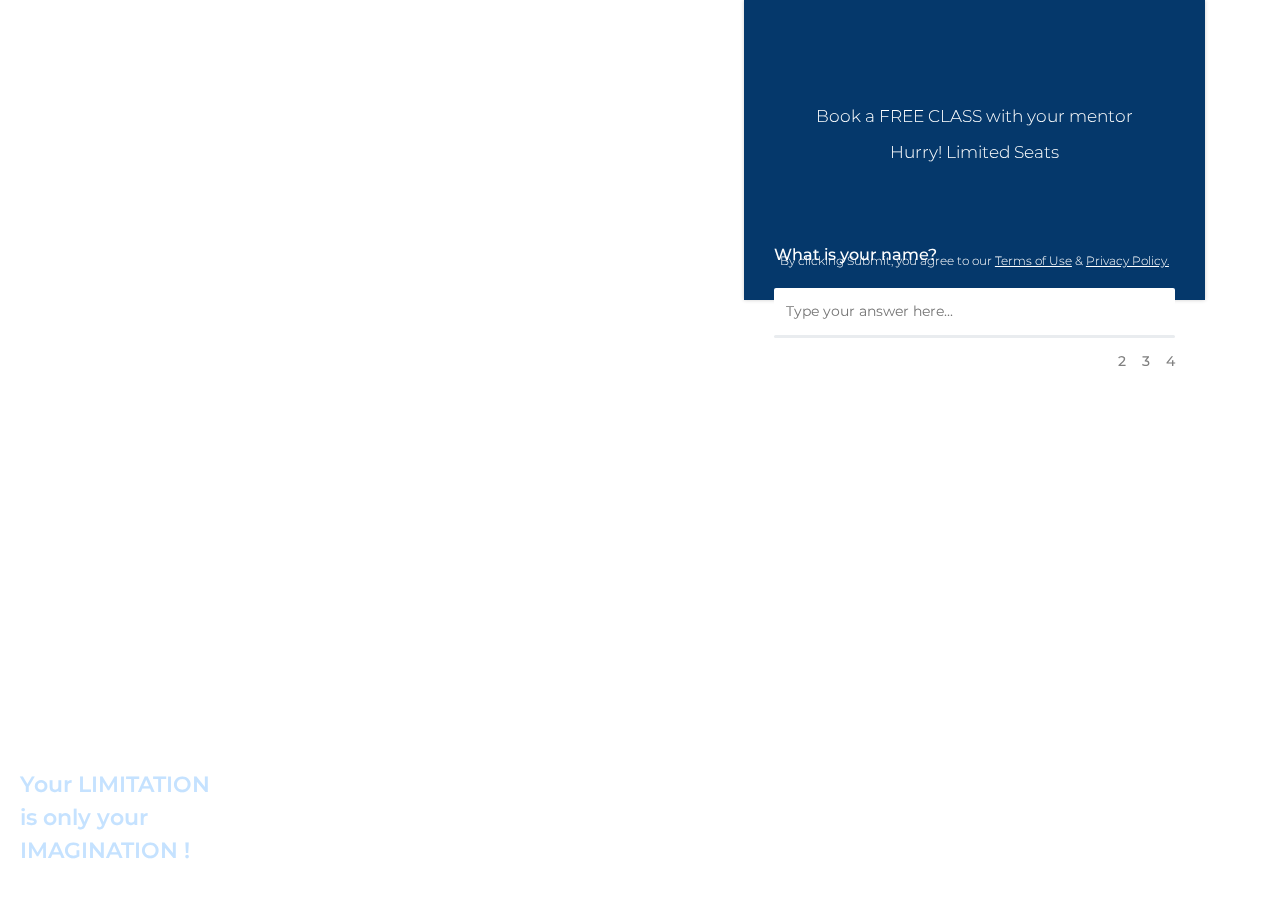
==== form/index.html @ b0985a44 "mobile quoe" ====
<!doctype html>
<html class="no-js" lang="">

<head>
   <meta name="title" content="Fluent Life: Personalized English Communication Course">
<meta charset="utf-8">
<meta name="description" content="Become Fluent in English with our Custom Plans. Get to your 100% Potential in Communication. Expert Personal Trainer. Practice Activities. Check Now!">
<meta name="viewport" content="width=device-width, initial-scale=1, maximum-scale=1.0, user-scalable=0">
   <!-- <link rel="icon" type="image/png" sizes="32x32" href="https://upscpathshala.com/public/static/website/upsc_website/images/optimized/new_favicon/favicon-32x32.png">
   <link rel="icon" type="image/png" sizes="96x96" href="https://upscpathshala.com/public/static/website/upsc_website/images/optimized/new_favicon/favicon-96x96.png">
   <link rel="icon" type="image/png" sizes="16x16" href="https://upscpathshala.com/public/static/website/upsc_website/images/optimized/new_favicon/favicon-16x16.png">
   <link rel="shortcut icon" type="image/png" href="https://upscpathshala.com/public/static/website/upsc_website/images/optimized/new_favicon/favicon-32x32.png"> -->

   <link rel="stylesheet" href="../asset/css/bootstrap.min.css">
   <link rel="stylesheet" href="../asset/css/fontawsome.css">
   <link rel="stylesheet" href="../asset/css/nice-select.css">
   <link rel="stylesheet" href="../asset/css/intlTelInput.css">
   <link rel="stylesheet" href="../asset/css/style.css">
   <link rel="stylesheet" href="../asset/css/owl.carousel.min.css">
   <link rel="stylesheet" href="../asset/css/custom.css">
   <link rel="stylesheet" href="../asset/css/responsive.css">

   <link rel="apple-touch-icon" href="https://thefluentlife.com/public/static/website/fluent_website/img/favicon.png">
   <link rel="icon" href="https://thefluentlife.com/public/static/website/fluent_website/img/favicon.png">
   <!-- Google Tag Manager -->
   <script>(function(w,d,s,l,i){w[l]=w[l]||[];w[l].push({'gtm.start':
   new Date().getTime(),event:'gtm.js'});var f=d.getElementsByTagName(s)[0],
   j=d.createElement(s),dl=l!='dataLayer'?'&l='+l:'';j.async=true;j.src=
   'https://www.googletagmanager.com/gtm.js?id='+i+dl;f.parentNode.insertBefore(j,f);
   })(window,document,'script','dataLayer','GTM-P8V7M4P');</script>
   <!-- End Google Tag Manager -->
   <!-- this is for mordanizar js link -->
   <script src="asset/js/vendor/modernizr-3.6.0.min.js"></script>
   <style>


input::-webkit-outer-spin-button,
input::-webkit-inner-spin-button {
  -webkit-appearance: none;
  margin: 0;
}

/* Firefox */
input[type=number] {
  -moz-appearance: textfield;
}


#form_area.web_ty_4 .form_areaContainer {
    background: linear-gradient(180deg, #05386B 19.33%, #05386B 100%);
    border-radius: 0px 0px 0px 0px !important;
    position: relative;
}

      #formPageForm .formPageFormContent form .formPageFormItem #nameNext{
         margin-top: 50px !important;
      }


      .iti__flag {
         display: block !important;
      }

      .bottomText {
    position: fixed;
    bottom: 0;
    margin-left: 20px;color: #C5E2FF; font-family: Montserrat;
   font-style: normal;
   font-weight: 500;
   font-size: 25px;
}

@media (max-width: 767px){
#form_area.web_ty_4 .form_areaContainer {
    background: linear-gradient(180deg, #05386B 19.33%, #05386B 100%);
    /* border-radius: 10px 10px 10px 10px; */
    position: relative;
    width: 100%;
    margin: 0 auto;
    border-radius: 0px;
    padding: 60px 12px 140px 12px;
}

#form_area.web_ty_4 .form_areaContainer .main_form form .form_3_input3 #emailMessage {
   bottom: -20px;
}


}




      #form_area.web_ty_4 .form_areaContainer .main_form form .form_3_input2 input {
    width: 100%;
    margin-top: 14px;
    border: none;
    padding: 13px 12px;
    border-radius: 2px;
    font-size: 14px;
    padding-left: 50px;
}

#form_area.web_ty_4 .form_areaContainer .main_form form .form_3_input3 h5 {
    text-align: right;
    margin-top: 8px;
    font-size: 14px;
    color: #fff;

    
}

#banar_mobile {
    padding: 20px 0;
    /* background: #E5E5E5; */
    /* opacity: 0.5; */
    z-index: 999999999;
    position: relative;
}

#form_area.web_ty_4 .form_areaContainer .main_form form .form_3_input1 #inputNext {
    top: 70%;
    background: #FF7A00 !important;

}

#form_area.web_ty_4 .form_areaContainer .main_form form .form_3_input2 #inputNext2 {
       top: 75%;
       background: #FF7A00 !important;

}


#form_area.web_ty_4 .form_areaContainer .main_form form .form_3_input3 #inputNext3 {
    top: 77%;
    background: #FF7A00 !important;

}


#form_area.web_ty_4 .form_areaContainer .main_form form .form_3_input4 #inputNext4 {
    top: 70%;
    background: #FF7A00 !important;

}
#mobile_quote {
    padding: 40px 0px 70px 0px;
    background: transparent;
}

#form_area.web_ty_4 .form_areaContainer .main_form form .form_3_input4 .nice-select {
    width: 100%;
    height: 50px;
    line-height: 50px;
    border-radius: 2px;
    /* margin-bottom: 12px; */
}


#form_area.web_ty_4 .form_areaContainer .main_form form .form_3_input2 h5 {
    text-align: right;
    margin-top: 8px !important;
    margin-bottom: 10px !important;
    font-size: 14px;
    color: #fff;
}

#form_area.web_ty_4 .form_areaContainer .main_form form .form_3_input2 h4 {
    font-size: 14px;
    color: #fff;
    margin-bottom: 0px !;
}

/* element.style {
    padding-right: 16px !important; 
    height: 3px !important; 
    margin-left: 1px !important; 
    background-color: transparent !important; 
    padding-bottom: -40px !important; 
    margin-right: 10p !important; 
} */





#BanarArea {
    /* min-height: 100vh;
    width: 100%; */
    background: white;
    /* position: relative; */
}

#BanarArea .BanarAreaContent h3 span {
    /* font-weight: 700; */
    color: #4A15A0;
}
#indicator{
   margin-left: 16px;
   text-align: right;
   margin-top: 15px;
   font-size: 14px;
}

#indicatorGrey{
   margin-left: 16px;

   text-align: right;
   margin-top: 15px;
   font-size: 14px;
   color:gray   !important
}


@media (max-width: 767px){
   section#form_area.fix {
    position: unset;
    top: 24px;
    left: 0;
    height: auto;
}
}


#form_area.web_ty_4 .form_areaContainer .main_form form .form_3_input4 .nice-select {
    width: 100%;
    height: 50px;
    line-height: 50px;
    border-radius: 2px;
    margin-bottom: 0px !important;
}



#formPageForm .formPageFormContent form .formPageFormItem #nameNext{
         margin-top: 50px !important;
      }


      .iti__flag {
         display: block !important;
      }

      #BanarArea {
    background: white !important;
    /* position: relative; */
}

      .iti-mobile .iti--container {
    top: 30px;
    bottom: 30px;
    left: 30px;
    right: 30px;
    position: fixed;
    z-index: 9999999999;
}


      #form_area.web_ty_4 .form_areaContainer .main_form form .form_3_input2 input {
    width: 100%;
    margin-top: 14px;
    border: none;
    padding: 13px 60px;
    border-radius: 2px;
    font-size: 14px;
    padding-left: 50px;
}

#mobile_quote .mobile_quote_content a {
    display: block;
    text-align: center;
    color: #fff;
    font-size: 12px;
    background: #FF7A00 !important;
    box-shadow: 3px 3px 0px rgba(0,0,0,0.1), inset 3px 3px 0px rgba(0,0,0,0.1);
    border-radius: 5px;
    padding: 20px 0px;
}


@media (max-width: 767px){
#formula_area:after {
    height: 47%;
    width: 100%;
    left: 0;
    bottom: 0;
    background: white !important;
    content: "";
    position: absolute;
}
}



@media (min-width: 768px){
.hide_web{
   display: none;
}
}


#form_area.web_ty_4 .form_areaContainer .main_form form .form_3_input2 h4 {
    font-size: 14px;
    color: #fff;
    margin-bottom: 8px !important;
    margin-top: -6px;
}


#form_area.web_ty_4 .form_areaContainer .main_form form .form_3_input3 h4 {
    font-size: 14px;
    color: #fff;
    margin-bottom: 8px !important;
    margin-top: -6px;
}




.bottom_shpe{
   background: white !important;
}

#banar_mobile {
    padding: 20px 0px;
    background: white !important;
    z-index: 999999999;
    position: relative;
}

#form_area.web_ty_4 .form_areaContainer {
    background: linear-gradient(180deg, #05386B 19.33%, #05386B 100%);
    border-radius: 0px 0px 10px 10px;
    position: relative;
}



#form_area.web_ty_4 .form_areaContainer .main_form form .form_3_input2 h5 {
    text-align: right;
    margin-top: 0px !important;
    font-size: 14px;
    color: #fff;
    margin-bottom: 8px;
}

#form_area.web_ty_4 .form_areaContainer .main_form form .form_3_input2 h4 {
    font-size: 14px;
    color: #fff;
    margin-bottom: 8px !important;
    margin-top:-10px;
}

#form_area.web_ty_4 .form_areaContainer .main_form form .form_3_input1 h4{

  font-size: 14px;
    color: #fff;
    margin-bottom: 8px !important;
    
}


#form_area.web_ty_4 .form_areaContainer .main_form form .form_3_input3 h4 {
    font-size: 14px;
    color: #fff;
    margin-bottom: 8px !important;
    margin-top:-10px;

}

#form_area.web_ty_4 .form_areaContainer .main_form form .form_3_input1 input {
    width: 100%;
    /* margin-top: 14px; */
    border: none;
    padding: 13px 12px;
    border-radius: 2px;
    font-size: 14px;
}




#form_area.web_ty_4 .form_areaContainer .main_form form .form_3_input1 #inputNext {
    top: 75%;
    background: #FF7A00 !important;
}

#form_area.web_ty_4 .form_areaContainer .main_form form .form_3_input2 #inputNext2 {
       top: 56%;
       /* margin-top: 20px; */
       background: #FF7A00 !important;

}


#form_area.web_ty_4 .form_areaContainer .main_form form .form_3_input3 #inputNext3 {
    top: 76%;
    background: #FF7A00 !important;

}


#form_area.web_ty_4 .form_areaContainer .main_form form .form_3_input4 #inputNext4 {
    top: 72%;
    background: #FF7A00 !important;

}

#form_area.web_ty_4 .form_areaContainer .main_form form .form_3_input4 .nice-select {
    width: 100%;
    height: 50px;
    line-height: 50px;
    border-radius: 2px;
    margin-bottom: 0px !important;
    margin-top: 16px;
}


#form_area.web_ty_4 .form_areaContainer .main_form form .form_3_input4 h4{
   margin-bottom:8px;
}

#form_area.web_ty_4 .form_areaContainer .main_form form .form_3_input4 .nice-select {
    width: 100%;
    height: 50px;
    line-height: 50px;
    border-radius: 2px;
    margin-bottom: 0px !important;
}


#mobile_quote {
    padding: 40px 0px 70px 0px;
    background: transparent;
}


#BanarArea .BanarAreaContent img {
    top: 0px !important;
    width: 90%;
    position: relative;
    margin-top: 34px;
}



#BanarArea {
    /* min-height: 100vh;
    width: 100%; */
    background: white;
    /* position: relative; */
}

#BanarArea .BanarAreaContent h3 span {
    /* font-weight: 700; */
    color: #05386B;
}

#BanarArea .BanarAreaContent h3 {
    /* font-weight: 700; */
    color: #05386B;
}
#indicator{
   margin-left: 16px;
   text-align: right;
   margin-top: 15px;
   font-size: 14px;
}

#indicatorGrey{
   margin-left: 16px;

   text-align: right;
   margin-top: 15px;
   font-size: 14px;
   color:gray !important
}


@media (max-width: 767px){
   section#form_area.fix {
    position: unset;
    top: 24px;
    left: 0;
    height: auto;
}
}


/* #form_area.web_ty_4 .form_areaContainer .main_form form .form_3_input4 #inputNext4 {
    position: absolute;
    right: 5px;
    top: 35%;
    height: 35px;
    width: 35px;
    background: #FF7A00;
    color: #fff;
    text-align: center;
    line-height: 35px;
    border-radius: 4px;
    cursor: pointer;
    font-size: 14px;
} */


/* #form_area.web_ty_4 .form_areaContainer .main_form form .form_3_input4 #inputNext4 {
    position: absolute;
    right: 5px;
    top: 40%;
} */

   
/* 
      input[type='radio']:checked:before {
      background:#3D3D3D;
      } */

      #form_area.web_ty_4 .form_areaContainer {
    background: linear-gradient(180deg, #05386B 19.33%, #05386B 100%);
    border-radius: 10px 10px 10px 10px;
    position: relative;
}

.mdtoast.mdt--info {
    background-color: #05386B !important;
}

   </style>
</head>


<body>
   <section id="banar_mobile" class="show_mobile">
      <div class="container">
         <div class="row">
            <div class="col-12">
               <div class="banar_mobile_content">
                  <div class="banar_mobile_top text-center">

                     <!-- <a href="#"> -->
                        <img class="img-fluid" src="../asset/img/img/logo.png" alt="">
                     <!-- </a> -->


                     <div class="container" style="margin-top: 16px;">
                        <div class="row">
                           <div class="col-xl-6 col-lg-6 col-md-6">
                              <div class="BanarAreaContent">
                                 <!-- #1 Online Coaching for UPSC Preparation -->
               
                                 <!-- <h3 style="font-size: 26px;font-weight: bold;color: #4A15A0;"><span>#1</span> Online Coaching</h3>
                                 <h3 style="font-size: 26px;font-weight: bold;color: #4A15A0;">for UPSC Preparation</h3> -->
                                 <p style="margin-top: 16px;color: #313131;font-size: 13px;text-align: center;">Answer these questions<br>
                                    to schedule a Free Trial Class</p>
                                 <!-- <img class="img-fluid" src="asset/img/img/mob_1.png" alt="" style="margin-top: 16px;"> -->
                              </div>
                           </div>
                        </div>
                     </div>
                     
                     
                     
                     <!-- <section id="mobile_quote" class="show_mobile" >
                        <div class="container">
                           <div class="row">
                              <div class="col-12">
                                 <div class="mobile_quote_content">
                                    <a href="form/index.html">Book a Free Trial Class <i class="fal fa-angle-right"></i></a> -->
                                    <!-- <a href="#">Hurry! Limited Seats<i class="fal fa-angle-right"></i></a> -->
                                 <!-- </div>
                              </div>
                           </div>
                        </div>
                     </section> -->
<!--                      
                     <h4>#1 Online Coaching for UPSC Preparation</h4>
                     <ul>
                        <li>• 3x Better Results</li>
                        <li>• Personal Mentor</li>
                        <li>• Super Affordable</li>
                     </ul> -->
                  </div>
               </div>
            </div>
         </div>
      </div>
   </section>


   <section id="form_area" class="web_ty_4" style="height: 300px;">
      <div class="form_areaContainer">
         <!-- <h4 class="top_fix_web_4 show_mobile" style="color: #505050;">Book a <span>Free Class</span> with your Mentor</h4> -->
         <div class="webtype_4_new_top hide_mobile text-center">
            <a href="#"><img class="img-fluid" src="asset/img/logo.png" alt=""></a>
            <p>Book a FREE CLASS with your mentor</p>
            <p style="margin-top: 10px;">Hurry! Limited Seats</p>
         </div>
         <div class="main_form">
            <form action="#">
               <div class="form_3_input1">
                  <h4 style="font-size: 16px;">What is your name?</h4>
                  <h5 style="color: #9EBAD6;font-size: 10px;text-align: left;margin-left: 2px;margin-bottom: 3px;margin-top: -3px;height: 2px;"></h4>

                  <input oninput="CheckName();" type="text" name="name" id="name" placeholder="Type your answer here...">

                  <div class="progress" style="height: 3px;" id="progress1">
                     <div class="progress-bar" role="progressbar"  aria-valuemin="0" aria-valuemax="100" >
                     </div>
                   </div>


                  <div class="progress" style="height: 3px;" id="progress5" hidden>
                     <div class="progress-bar" role="progressbar"  aria-valuemin="0" aria-valuemax="100" style="width:25%;background-color: #FF7A00;">
                     </div>
                   </div>



                  <span id="inputNext"><i class="fal fa-arrow-right"></i></span>
                  <div class="row" style="float: right;margin: 0px;padding: 0px;">
                     <h5 id="indicator"><u style="cursor: pointer;">1</u></h5>
                     <h5 id="indicatorGrey">2</h5>
                     <h5 id="indicatorGrey">3</h5>
                     <h5 id="indicatorGrey">4</h5>
                  </div>
               </div>

               <input value="FLUENT" name="source" id="source" hidden>

               
               <div class="form_3_input2" >
                  <h4 style="font-size: 16px;">What is your mobile number?</h4>
                  <h5 style="color: #9EBAD6;font-size: 10px;text-align: left;margin-left: 2px;margin-bottom: 3px;margin-top: -3px;height: 2px;margin-bottom: 16px;padding-bottom: 16px;">Your Mentor will get in touch with you</h4>

                  <!-- <h5 style="color: #9EBAD6;font-size: 10px;text-align: left;margin-left: 2px;margin-bottom: 30px;margin-top: 10px;">Your Mentor will get in touch with you</h4> -->
                  <p id="phoneCode" style="display: none;"></p>
                  <input   id="phone" name="phone"  maxlength="15"  placeholder="Type here..."  type="number">


                                 <div class="progress" style="height: 3px;" id="progress2">
                     <div class="progress-bar" role="progressbar"  aria-valuemin="0" aria-valuemax="100" style="width:25%;background-color: #FF7A00;">
                     </div>
                   </div>


                  <div class="progress" style="height: 3px;" id="progress6" hidden>
                     <div class="progress-bar" role="progressbar"  aria-valuemin="0" aria-valuemax="100" style="width:50%;background-color: #FF7A00;">
                     </div>
                   </div>

                  <span id="inputNext2"><i class="fal fa-arrow-right"></i></span>

                  <div class="row">
                     <div class="col-6">
                  <h6 id="phoneError" style="color: white !important;font-size: 10px;margin-top: 8px;padding: 0px;display: block;"></h6>
               </div>

               <div class="col-6">

                  <div class="row" style="float: right;margin: 0px;padding: 0px;margin-top: 10px;">
                     <h5 id="indicator" onclick="redirect1()" style="cursor: pointer;">1</h5>
                     <h5 id="indicator"><u style="cursor: pointer;">2</u></h5>
                     <h5 id="indicatorGrey">3</h5>
                     <h5 id="indicatorGrey">4</h5>
                  </div>
                  </div>
               </div>
               </div>
               <div class="form_3_input3">
                  <h4 style="font-size: 16px;">What is your email?</h4>
                  <h5 style="color: #9EBAD6;font-size: 10px;text-align: left;margin-left: 2px;margin-bottom: 3px;margin-top: -3px;height: 2px;padding-bottom: 16px;">We will send you amazing content</h4>

                  <!-- <h5 style="color: #9EBAD6;font-size: 10px;text-align: left;margin-left: 2px;margin-bottom: 20px;margin-top: 10px;">We will send you amazing content</h4> -->
                  <input oninput="checkEmail();" type="text" name="email" id="email" placeholder="Type your answer here...">


                  <div class="progress" style="height: 3px;" id="progress3">
                     <div class="progress-bar" role="progressbar"  aria-valuemin="0" aria-valuemax="100" style="width:50%;background-color: #FF7A00;">
                     </div>
                   </div>


                  <div class="progress" style="height: 3px;" id="progress7" hidden>
                     <div class="progress-bar" role="progressbar"  aria-valuemin="0" aria-valuemax="100" style="width:75%;background-color: #FF7A00;">
                     </div>
                   </div>


                  <span id="inputNext3"><i class="fal fa-arrow-right"></i></span>
                  <p id="emailMessage"></p>
                  <div class="row" style="float: right;margin: 0px;padding: 0px;">
                     <h5 id="indicator" onclick="redirect1()" style="cursor: pointer;">1</h5>
                     <h5 id="indicator" onclick="redirect2()" style="cursor: pointer;">2</h5>
                     <h5 id="indicator"><u style="cursor: pointer;">3</u></h5>
                     <h5 id="indicatorGrey">4</h5>
                  </div>
               </div>
               <div class="form_3_input4">
                  <h4 style="font-size: 16px;">What do you do?</h4>
                  <h5 style="color: #9EBAD6;font-size: 10px;text-align: left;margin-left: 2px;margin-bottom: 3px;margin-top: -3px;height: 2px;"></h4>

                  <!-- <h5 style="color: #9EBAD6;font-size: 10px;text-align: left;margin-left: 2px;margin-bottom: 20px;margin-top: 10px;height: 10px;"></h4> -->

                  <select id="drop_val">
                     <!-- <option value="0">Select answer here</option> -->
                     <!-- <option disabled selected value>Select answer here</option> -->
                     <option value="0">Select answer here</option>
                     <option value="Working Professional">Working Professional</option>
                     <option value="Pursuing Bachelors">Pursuing Bachelors</option>
                     <option value="Pursuing Masters">Pursuing Masters</option>
                     <option value="Home-Maker">Home-Maker</option>
                     <option value="Others">Others</option>
                  </select>


                  <div class="row progress"  style="height: 3px;padding-right: 15px !important; 
                  height: 3px !important; 
                  margin-left: 0.1px !important; 
                  background-color: transparent !important; 
                  padding-bottom: -40px !important; 
                  margin-right: 10p !important; " id="progress8" hidden>
                     <div class="progress-bar" role="progressbar"  aria-valuemin="0" aria-valuemax="100" style="width:100%;background-color: #FF7A00;">
                     </div>
                   </div>


                   <div class="row progress"  style="height: 3px;padding-right: 15px !important; 
                   height: 3px !important; 
                   margin-left: 0.1px !important; 
                   background-color: transparent !important; 
                   padding-bottom: -40px !important; 
                   margin-right: 10p !important; " id="progress4" >
                     <div class="progress-bar" role="progressbar"  aria-valuemin="0" aria-valuemax="100" style="width:75%;background-color: #FF7A00;">
                     </div>
                   </div>


                  
                  <span id="inputNext4"><i class="fal fa-arrow-right"></i></span>
                  <!-- <h6 id="occupationError"></h6> -->
                  <div class="row" style="float: right;margin: 0px;padding: 0px;">
                     <h5 id="indicator" onclick="redirect1()" style="cursor: pointer;">1</h5>
                     <h5 id="indicator" onclick="redirect2()" style="cursor: pointer;">2</h5>
                     <h5 id="indicator" onclick="redirect3()" style="cursor: pointer;">3</h5>
                     <h5 id="indicator"><u>4</u></h5>
               </div>

            </div>

            </form>
         </div>
         <div class="info_bottom_web_4 text-center hide_mobile">
            <p>By clicking Submit, you agree to our <a href="#">Terms of Use</a>  & <a href="#">Privacy Policy.</a> </p>
         </div>
      </div>
   </section>




   <div class="BanarArea_ract">
      <img src="../asset/img/img/banar_ract.png" alt="">
   </div>

   <!-- <section id="mobile_quote" class="show_mobile">
      <div class="container">
         <div class="row">
            <div class="col-12">
               <div class="mobile_quote_content">
                  <a href="#">Book a free class to see the difference <i class="fal fa-angle-right"></i></a>
               </div>
            </div>
         </div>
      </div>
   </section> -->
   <footer id="footer">
      <div class="container">
         <div class="row">
            <div class="col-12 col-xl-6 col-md-6">
               <div class="footer_content">
                  <!-- <p>© uFaber Edutech Pvt. Ltd.</p> -->
               </div>
            </div>
         </div>
      </div>
   </footer>

   <div class="bottomText" >
      <p style="font-size: 22px;font-weight:600 ;">Your LIMITATION<br>
         is only your<br>
         IMAGINATION !<br>
         <br>
      </p>
   </div>
   <div class="bottom_shpe"></div>


<!-- 

   <script src="asset/js/vendor/jquery-3.3.1.min.js"></script>
   <script src="asset/js/bootstrap.bundle.min.js"></script>
   <script src="asset/js/jquery.nice-select.min.js"></script>
   <script src="asset/js/owl.carousel.min.js"></script>
   <script src="asset/js/custom.js"></script>
   <script src="asset/js/intlTelInput.js"></script>
   <script src="asset/js/intlTelInput-jquery.min.js"></script>
   <script src="asset/js/step_mobile_lead.js"></script>
   <script>
      var input = document.querySelector("#phone");
      window.intlTelInput(input, {
         placeholderNumberType:"MOBILE",
         formatOnDisplay:true,
         autoHideDialCode:true,
         autoPlaceholder:"polite",
         separateDialCode:true,
         initialCountry:"in",
        utilsScript: "asset/js/utils.js",
      });
   </script>
</body> -->
   <!-- phone number edit popup -->
   <!-- all javascript load here -->
   <script src="../asset/js/vendor/jquery-3.3.1.min.js"></script>
   <script src="../asset/js/bootstrap.bundle.min.js"></script>
   <script src="../asset/js/jquery.nice-select.min.js"></script>
   <script src="../asset/js/intlTelInput.js"></script>
   <script src="../asset/js/jquery.pin.min.js"></script>
   <script src="../asset/js/owl.carousel.min.js"></script>
   <!-- <script src="../asset/js/step.js"></script> -->
   <script src="../asset/js/custom_new_updated_11.js"></script>
   <script src="../asset/js/stepForm3.js"></script>

   <link rel="stylesheet" href="../asset/css/mdtoast.min.css" />
   <script src="../asset/js/mdtoast.min.js"></script>


   <script>




function redirect1(){
   $('.form_3_input1').addClass('show').removeClass('hide');
   $('.form_3_input2').addClass('hide').removeClass('show');
   $('.form_3_input3').addClass('hide').removeClass('show');
   $('.form_3_input4').addClass('hide').removeClass('show');
   // $(".form_3_input1").toggleClass('hide show');
   // $(".form_3_input2").toggleClass('show hide');
   // $(".form_3_input3").toggleClass('show hide');
   // $('.form_3_input1').addClass('hide');
   //      $('.form_3_input2').addClass('show');
}

function redirect2(){

   $('.form_3_input1').addClass('hide').removeClass('show');
   $('.form_3_input2').addClass('show').removeClass('hide');
   $('.form_3_input3').addClass('hide').removeClass('show');
   $('.form_3_input4').addClass('hide').removeClass('show');

}


function redirect3(){
   $('.form_3_input1').addClass('hide').removeClass('show');
   $('.form_3_input2').addClass('hide').removeClass('show');
   $('.form_3_input3').addClass('show').removeClass('hide');
   $('.form_3_input4').addClass('hide').removeClass('show');

}



   $('[data-pin]').pin({
      allowSequential: true,
      allowRepeat: true,
      count: 4
   });
      $(document).ready(function() {
         $('#name').focus();

         $("form input:radio").change(function () {
    if ($(this).val() == "Others") {
        // Disable your roomnumber element here
       // alert("hey");
       $("#SubmitButton").attr('class', 'showSubmit');

    }
});


      });
      $('#name').focus();
      jQuery(document).bind('pageshow', function()
      {
         jQuery($('#name')).focus();
      });
      $("input").on('keyup', function(){
         $(this).scrollTop(0);
      });
      var errorMap = ["Invalid number", "Invalid country code", "Too short", "Too long", "Invalid number"];
      var   errorMsg = document.querySelector("#phoneError")
      var input = document.querySelector("#phone");
   //  window.intlTelInput(input, {
   //    // allowDropdown: false,
   //    // autoHideDialCode: false,
   //    // autoPlaceholder: "off",
   //    // dropdownContainer: document.body,
   //    // excludeCountries: ["us"],
   //    // formatOnDisplay: false,
   //    // geoIpLookup: function(callback) {
   //    //   $.get("http://ipinfo.io", function() {}, "jsonp").always(function(resp) {
   //    //     var countryCode = (resp && resp.country) ? resp.country : "";
   //    //     callback(countryCode);
   //    //   });
   //    // },
   //    // hiddenInput: "full_number",
   //    // initialCountry: "auto",
   //    // localizedCountries: { 'de': 'Deutschland' },
   //    // nationalMode: false,
   //    // onlyCountries: ['us', 'gb', 'ch', 'ca', 'do'],
   //    // placeholderNumberType: "MOBILE",
   //    // preferredCountries: ['cn', 'jp'],
   //    // separateDialCode: true,
   //    utilsScript: "../asset/js/utils.js?1585994360633",
   //  });

   var iti = window.intlTelInput(input, {
      initialCountry: "auto",
      geoIpLookup: function(callback) {
    $.get('https://ipinfo.io', function() {}, "jsonp").always(function(resp) {
      var countryCode = (resp && resp.country) ? resp.country : "";
      callback(countryCode);
    });
  },
      // onlyCountries: ['tr', 'iq', 'ae', 'eg', 'bh',
      // 'il', 'jo', 'kw', 'om', 'qa',
      // 'sa', 'ye'],
  utilsScript: "../asset/js/utils.js?1585994360633"
});




   //  var reset = function() {
   // input.classList.remove("error");
   // errorMsg.innerHTML = "";
   // errorMsg.classList.add("hide");
   // // validMsg.classList.add("hide");
   // };


   $("#phone").on("input", function(e) {
      // reset();
  if (input.value.trim()) {
   //   var dialCode = window.intlTelInput("getSelectedCountryData").dialCode;
   //   $('#phoneCode').text(dialCode);
      
    if (iti.isValidNumber()) {
      // var jsonData = JSON.parse(iti.getSelectedCountryData());     
      // console.log(iti.getSelectedCountryData().dialCode);
      var countryData = "+"+iti.getSelectedCountryData().dialCode;
      console.log(countryData);
      $('#phoneCode').text(countryData);
      phoneCheck();
      // validMsg.classList.remove("hide");
    } 
    else if(iti.getSelectedCountryData().dialCode=="965") {
      var countryData = "+"+iti.getSelectedCountryData().dialCode;
      console.log(countryData);
      $('#phoneCode').text(countryData);
      
      phoneCheck();
    }
    else {
      // phoneCheck();
      input.classList.add("error");
      var errorCode = iti.getValidationError();
      // errorMsg.innerHTML = errorMap[errorCode];
      errorMsg.innerHTML = "Error. Enter valid number.";
      errorMsg.classList.remove("hide");

      PhoneNext.classList.remove("show");
       
       phoneError.innerHTML = 'Error. Enter valid number.';
      PhoneNext.classList.add("dissable");
      progressphone.classList.remove("active");

    }
  }
});





// phone check

// var PhoneInput = document.getElementById('phone');
//    var nextBtn2 = document.getElementById('inputNext2');

//    var phoneError = document.getElementById('NumberError');


var phoneError = document.getElementById('phoneError');
    var PhoneNext = document.getElementById('inputNext2');
    var phone = document.getElementById('phone');
   //  var regPhone = /^[\+]?[(]?[0-9]{3}[)]?[-\s\.]?[0-9]{3}[-\s\.]?[0-9]{4,6}$/;
   //  var progressphone = document.getElementById('progress_fill3_phone');
    function phoneCheck(){
        if(phone.value.length < 6){
         PhoneNext.classList.remove("show");
       
         phoneError.innerHTML = 'Error. Please enter 10 digit mobile no.';
        PhoneNext.classList.add("dissable");
        progressphone.classList.remove("active");
      //   PhoneNext.classList.remove("showPhoneNext");
            // PhoneNext.classList.remove("showPhoneNext");
        }else{
       

         phoneError.innerHTML = '';
        PhoneNext.classList.remove("dissable");
      //   progressphone.classList.add("active");
        PhoneNext.classList.add("show");
            // PhoneNext.classList.add("showPhoneNext");
        }


        // // value check 1
        // if(phone.value.match(regPhone))
        // {
        //     phoneError.innerHTML = '';
        //     PhoneNext.classList.remove("dissable");
        // }else
        // {
        //     phoneError.innerHTML = 'Error. Please enter 10 digit mobile no.';
        //     PhoneNext.classList.add("dissable");
        // }

    };



//     var phoneError = document.getElementById('phoneError');
// var PhoneNext = document.getElementById('phoneNextBtn');
// var phone = document.getElementById('phone');
// var regPhone = /^[\+]?[(]?[0-9]{3}[)]?[-\s\.]?[0-9]{3}[-\s\.]?[0-9]{4,6}$/;
// var progressphone = document.getElementById('progress_fill3_phone');
// function phoneCheck(){
//     if(phone.value.length < 5){
//         PhoneNext.classList.remove("show");
        
//     }else{
//         PhoneNext.classList.add("show");
        
//     }


//     // value check 1
//     if(phone.value.match(regPhone))
//     {
      //   phoneError.innerHTML = '';
      //   PhoneNext.classList.remove("dissable");
      //   progressphone.classList.add("active");
//     }else
//     {
      //   phoneError.innerHTML = 'Error. Please enter 10 digit mobile no.';
      //   PhoneNext.classList.add("dissable");
      //   progressphone.classList.remove("active");
//     }

// };


// on blur: validate
// input.addEventListener('blur', function() {
//   reset();
//   if (input.value.trim()) {
//     if (iti.isValidNumber()) {
//       // validMsg.classList.remove("hide");
//     } else {
//       input.classList.add("error");
//       var errorCode = iti.getValidationError();
//       errorMsg.innerHTML = errorMap[errorCode];
//       errorMsg.classList.remove("hide");
//     }
//   }
// });

// on keyup / change flag: reset
input.addEventListener('change', reset);
input.addEventListener('keyup', reset);




      var input = document.querySelector("#phoneEdit");
      window.intlTelInput(input, {
         placeholderNumberType:"MOBILE",
         formatOnDisplay:true,
         autoHideDialCode:true,
         autoPlaceholder:"polite",
         separateDialCode:true,
        utilsScript: "../asset/js/utils.js",
      });
      $('#name').on('focus', function() {
          document.body.scrollTop = $(this).offset().top;
      });
      $('#email').on('focus', function() {
          document.body.scrollTop = $(this).offset().top;
      });
      $('#email').on('click', function() {
          document.body.scrollTop = $(this).offset().top;
      });
      $('#name').on("keypress", function(e) {
         if (e.keyCode == 13) {
            $("#nameNext").click();
         }
      });
      $('#email').on("keypress", function(e) {
         if (e.keyCode == 13) {
            $("#EmailNext").click();
         }
      });
      $('#phone').on("keypress", function(e) {
         if (e.keyCode == 13) {
            $("#PhoneNext").click();
         }
      });
      // $('#phone').on("change", function(e) {
      //    $('.iti__selected-dial-code').html('+91');
      // });
      // $('#phone').on("keyup", function(e) {
      //    $('.iti__selected-dial-code').html('+91');
      // });
      // $('#phone').on("oninput", function(e) {
      //    $('.iti__selected-dial-code').html('+91');
      // });
    </script>

    <!-- The core Firebase JS SDK is always required and must be listed first -->
<script src="https://www.gstatic.com/firebasejs/7.14.4/firebase-app.js"></script>

<script src="https://www.gstatic.com/firebasejs/7.14.4/firebase-firestore.js"></script>

<!-- TODO: Add SDKs for Firebase products that you want to use
     https://firebase.google.com/docs/web/setup#available-libraries -->
<script src="https://www.gstatic.com/firebasejs/7.14.4/firebase-analytics.js"></script>

<script>
  // Your web app's Firebase configuration
  var firebaseConfig = {
    apiKey: "AIzaSyAHhPzEsYNeiKEvg9e1NPsbJhXhpnNsWPo",
    authDomain: "ufaber-leads.firebaseapp.com",
    databaseURL: "https://ufaber-leads.firebaseio.com",
    projectId: "ufaber-leads",
    storageBucket: "ufaber-leads.appspot.com",
    messagingSenderId: "778126090058",
    appId: "1:778126090058:web:5bc9d1218a448f657b2bb3"
   //  measurementId: "G-J9L8W43TQ2"
  };
  // Initialize Firebase
  firebase.initializeApp(firebaseConfig);
  firebase.analytics();
</script>



</body>

<script>

   $( window ).on( "load", function() {
      // alert("test");
      // var url_string = "https://upscpathshala.com/online/search_test/form?search=google upsc online search";
      var url_string = window.location.href;
      var url = new URL(url_string);
      console.log(url);
      var search =  url.searchParams.get("source");
      $('#source').val(search.replace("%20"," "));

      console.log("source_name"+  $('#source').val());
       });
 
   </script>

   
</html>
---- asset/css/fontawsome.css ----
.fa,.fab,.fal,.far,.fas{-moz-osx-font-smoothing:grayscale;-webkit-font-smoothing:antialiased;display:inline-block;font-style:normal;font-variant:normal;text-rendering:auto;line-height:1}.fa-lg{font-size:1.33333em;line-height:.75em;vertical-align:-.0667em}.fa-xs{font-size:.75em}.fa-sm{font-size:.875em}.fa-1x{font-size:1em}.fa-2x{font-size:2em}.fa-3x{font-size:3em}.fa-4x{font-size:4em}.fa-5x{font-size:5em}.fa-6x{font-size:6em}.fa-7x{font-size:7em}.fa-8x{font-size:8em}.fa-9x{font-size:9em}.fa-10x{font-size:10em}.fa-fw{text-align:center;width:1.25em}.fa-ul{list-style-type:none;margin-left:2.5em;padding-left:0}.fa-ul>li{position:relative}.fa-li{left:-2em;position:absolute;text-align:center;width:2em;line-height:inherit}.fa-border{border:.08em solid #eee;border-radius:.1em;padding:.2em .25em .15em}.fa-pull-left{float:left}.fa-pull-right{float:right}.fa.fa-pull-left,.fab.fa-pull-left,.fal.fa-pull-left,.far.fa-pull-left,.fas.fa-pull-left{margin-right:.3em}.fa.fa-pull-right,.fab.fa-pull-right,.fal.fa-pull-right,.far.fa-pull-right,.fas.fa-pull-right{margin-left:.3em}.fa-spin{animation:fa-spin 2s infinite linear}.fa-pulse{animation:fa-spin 1s infinite steps(8)}@keyframes fa-spin{0%{transform:rotate(0)}to{transform:rotate(1turn)}}.fa-rotate-90{transform:rotate(90deg)}.fa-rotate-180{transform:rotate(180deg)}.fa-rotate-270{transform:rotate(270deg)}.fa-flip-horizontal{transform:scaleX(-1)}.fa-flip-vertical{transform:scaleY(-1)}.fa-flip-both,.fa-flip-horizontal.fa-flip-vertical{transform:scale(-1)}:root .fa-flip-both,:root .fa-flip-horizontal,:root .fa-flip-vertical,:root .fa-rotate-180,:root .fa-rotate-270,:root .fa-rotate-90{filter:none}.fa-stack{display:inline-block;height:2em;line-height:2em;position:relative;vertical-align:middle;width:2.5em}.fa-stack-1x,.fa-stack-2x{left:0;position:absolute;text-align:center;width:100%}.fa-stack-1x{line-height:inherit}.fa-stack-2x{font-size:2em}.fa-inverse{color:#fff}.fa-500px:before{content:"\f26e"}.fa-abacus:before{content:"\f640"}.fa-accessible-icon:before{content:"\f368"}.fa-accusoft:before{content:"\f369"}.fa-acorn:before{content:"\f6ae"}.fa-acquisitions-incorporated:before{content:"\f6af"}.fa-ad:before{content:"\f641"}.fa-address-book:before{content:"\f2b9"}.fa-address-card:before{content:"\f2bb"}.fa-adjust:before{content:"\f042"}.fa-adn:before{content:"\f170"}.fa-adobe:before{content:"\f778"}.fa-adversal:before{content:"\f36a"}.fa-affiliatetheme:before{content:"\f36b"}.fa-air-freshener:before{content:"\f5d0"}.fa-alarm-clock:before{content:"\f34e"}.fa-algolia:before{content:"\f36c"}.fa-alicorn:before{content:"\f6b0"}.fa-align-center:before{content:"\f037"}.fa-align-justify:before{content:"\f039"}.fa-align-left:before{content:"\f036"}.fa-align-right:before{content:"\f038"}.fa-alipay:before{content:"\f642"}.fa-allergies:before{content:"\f461"}.fa-amazon:before{content:"\f270"}.fa-amazon-pay:before{content:"\f42c"}.fa-ambulance:before{content:"\f0f9"}.fa-american-sign-language-interpreting:before{content:"\f2a3"}.fa-amilia:before{content:"\f36d"}.fa-analytics:before{content:"\f643"}.fa-anchor:before{content:"\f13d"}.fa-android:before{content:"\f17b"}.fa-angel:before{content:"\f779"}.fa-angellist:before{content:"\f209"}.fa-angle-double-down:before{content:"\f103"}.fa-angle-double-left:before{content:"\f100"}.fa-angle-double-right:before{content:"\f101"}.fa-angle-double-up:before{content:"\f102"}.fa-angle-down:before{content:"\f107"}.fa-angle-left:before{content:"\f104"}.fa-angle-right:before{content:"\f105"}.fa-angle-up:before{content:"\f106"}.fa-angry:before{content:"\f556"}.fa-angrycreative:before{content:"\f36e"}.fa-angular:before{content:"\f420"}.fa-ankh:before{content:"\f644"}.fa-app-store:before{content:"\f36f"}.fa-app-store-ios:before{content:"\f370"}.fa-apper:before{content:"\f371"}.fa-apple:before{content:"\f179"}.fa-apple-alt:before{content:"\f5d1"}.fa-apple-crate:before{content:"\f6b1"}.fa-apple-pay:before{content:"\f415"}.fa-archive:before{content:"\f187"}.fa-archway:before{content:"\f557"}.fa-arrow-alt-circle-down:before{content:"\f358"}.fa-arrow-alt-circle-left:before{content:"\f359"}.fa-arrow-alt-circle-right:before{content:"\f35a"}.fa-arrow-alt-circle-up:before{content:"\f35b"}.fa-arrow-alt-down:before{content:"\f354"}.fa-arrow-alt-from-bottom:before{content:"\f346"}.fa-arrow-alt-from-left:before{content:"\f347"}.fa-arrow-alt-from-right:before{content:"\f348"}.fa-arrow-alt-from-top:before{content:"\f349"}.fa-arrow-alt-left:before{content:"\f355"}.fa-arrow-alt-right:before{content:"\f356"}.fa-arrow-alt-square-down:before{content:"\f350"}.fa-arrow-alt-square-left:before{content:"\f351"}.fa-arrow-alt-square-right:before{content:"\f352"}.fa-arrow-alt-square-up:before{content:"\f353"}.fa-arrow-alt-to-bottom:before{content:"\f34a"}.fa-arrow-alt-to-left:before{content:"\f34b"}.fa-arrow-alt-to-right:before{content:"\f34c"}.fa-arrow-alt-to-top:before{content:"\f34d"}.fa-arrow-alt-up:before{content:"\f357"}.fa-arrow-circle-down:before{content:"\f0ab"}.fa-arrow-circle-left:before{content:"\f0a8"}.fa-arrow-circle-right:before{content:"\f0a9"}.fa-arrow-circle-up:before{content:"\f0aa"}.fa-arrow-down:before{content:"\f063"}.fa-arrow-from-bottom:before{content:"\f342"}.fa-arrow-from-left:before{content:"\f343"}.fa-arrow-from-right:before{content:"\f344"}.fa-arrow-from-top:before{content:"\f345"}.fa-arrow-left:before{content:"\f060"}.fa-arrow-right:before{content:"\f061"}.fa-arrow-square-down:before{content:"\f339"}.fa-arrow-square-left:before{content:"\f33a"}.fa-arrow-square-right:before{content:"\f33b"}.fa-arrow-square-up:before{content:"\f33c"}.fa-arrow-to-bottom:before{content:"\f33d"}.fa-arrow-to-left:before{content:"\f33e"}.fa-arrow-to-right:before{content:"\f340"}.fa-arrow-to-top:before{content:"\f341"}.fa-arrow-up:before{content:"\f062"}.fa-arrows:before{content:"\f047"}.fa-arrows-alt:before{content:"\f0b2"}.fa-arrows-alt-h:before{content:"\f337"}.fa-arrows-alt-v:before{content:"\f338"}.fa-arrows-h:before{content:"\f07e"}.fa-arrows-v:before{content:"\f07d"}.fa-artstation:before{content:"\f77a"}.fa-assistive-listening-systems:before{content:"\f2a2"}.fa-asterisk:before{content:"\f069"}.fa-asymmetrik:before{content:"\f372"}.fa-at:before{content:"\f1fa"}.fa-atlas:before{content:"\f558"}.fa-atlassian:before{content:"\f77b"}.fa-atom:before{content:"\f5d2"}.fa-atom-alt:before{content:"\f5d3"}.fa-audible:before{content:"\f373"}.fa-audio-description:before{content:"\f29e"}.fa-autoprefixer:before{content:"\f41c"}.fa-avianex:before{content:"\f374"}.fa-aviato:before{content:"\f421"}.fa-award:before{content:"\f559"}.fa-aws:before{content:"\f375"}.fa-axe:before{content:"\f6b2"}.fa-axe-battle:before{content:"\f6b3"}.fa-baby:before{content:"\f77c"}.fa-baby-carriage:before{content:"\f77d"}.fa-backpack:before{content:"\f5d4"}.fa-backspace:before{content:"\f55a"}.fa-backward:before{content:"\f04a"}.fa-bacon:before{content:"\f7e5"}.fa-badge:before{content:"\f335"}.fa-badge-check:before{content:"\f336"}.fa-badge-dollar:before{content:"\f645"}.fa-badge-percent:before{content:"\f646"}.fa-badger-honey:before{content:"\f6b4"}.fa-balance-scale:before{content:"\f24e"}.fa-balance-scale-left:before{content:"\f515"}.fa-balance-scale-right:before{content:"\f516"}.fa-ball-pile:before{content:"\f77e"}.fa-ballot:before{content:"\f732"}.fa-ballot-check:before{content:"\f733"}.fa-ban:before{content:"\f05e"}.fa-band-aid:before{content:"\f462"}.fa-bandcamp:before{content:"\f2d5"}.fa-barcode:before{content:"\f02a"}.fa-barcode-alt:before{content:"\f463"}.fa-barcode-read:before{content:"\f464"}.fa-barcode-scan:before{content:"\f465"}.fa-bars:before{content:"\f0c9"}.fa-baseball:before{content:"\f432"}.fa-baseball-ball:before{content:"\f433"}.fa-basketball-ball:before{content:"\f434"}.fa-basketball-hoop:before{content:"\f435"}.fa-bat:before{content:"\f6b5"}.fa-bath:before{content:"\f2cd"}.fa-battery-bolt:before{content:"\f376"}.fa-battery-empty:before{content:"\f244"}.fa-battery-full:before{content:"\f240"}.fa-battery-half:before{content:"\f242"}.fa-battery-quarter:before{content:"\f243"}.fa-battery-slash:before{content:"\f377"}.fa-battery-three-quarters:before{content:"\f241"}.fa-bed:before{content:"\f236"}.fa-beer:before{content:"\f0fc"}.fa-behance:before{content:"\f1b4"}.fa-behance-square:before{content:"\f1b5"}.fa-bell:before{content:"\f0f3"}.fa-bell-school:before{content:"\f5d5"}.fa-bell-school-slash:before{content:"\f5d6"}.fa-bell-slash:before{content:"\f1f6"}.fa-bells:before{content:"\f77f"}.fa-bezier-curve:before{content:"\f55b"}.fa-bible:before{content:"\f647"}.fa-bicycle:before{content:"\f206"}.fa-bimobject:before{content:"\f378"}.fa-binoculars:before{content:"\f1e5"}.fa-biohazard:before{content:"\f780"}.fa-birthday-cake:before{content:"\f1fd"}.fa-bitbucket:before{content:"\f171"}.fa-bitcoin:before{content:"\f379"}.fa-bity:before{content:"\f37a"}.fa-black-tie:before{content:"\f27e"}.fa-blackberry:before{content:"\f37b"}.fa-blanket:before{content:"\f498"}.fa-blender:before{content:"\f517"}.fa-blender-phone:before{content:"\f6b6"}.fa-blind:before{content:"\f29d"}.fa-blog:before{content:"\f781"}.fa-blogger:before{content:"\f37c"}.fa-blogger-b:before{content:"\f37d"}.fa-bluetooth:before{content:"\f293"}.fa-bluetooth-b:before{content:"\f294"}.fa-bold:before{content:"\f032"}.fa-bolt:before{content:"\f0e7"}.fa-bomb:before{content:"\f1e2"}.fa-bone:before{content:"\f5d7"}.fa-bone-break:before{content:"\f5d8"}.fa-bong:before{content:"\f55c"}.fa-book:before{content:"\f02d"}.fa-book-alt:before{content:"\f5d9"}.fa-book-dead:before{content:"\f6b7"}.fa-book-heart:before{content:"\f499"}.fa-book-medical:before{content:"\f7e6"}.fa-book-open:before{content:"\f518"}.fa-book-reader:before{content:"\f5da"}.fa-book-spells:before{content:"\f6b8"}.fa-book-user:before{content:"\f7e7"}.fa-bookmark:before{content:"\f02e"}.fa-books:before{content:"\f5db"}.fa-books-medical:before{content:"\f7e8"}.fa-boot:before{content:"\f782"}.fa-booth-curtain:before{content:"\f734"}.fa-bow-arrow:before{content:"\f6b9"}.fa-bowling-ball:before{content:"\f436"}.fa-bowling-pins:before{content:"\f437"}.fa-box:before{content:"\f466"}.fa-box-alt:before{content:"\f49a"}.fa-box-ballot:before{content:"\f735"}.fa-box-check:before{content:"\f467"}.fa-box-fragile:before{content:"\f49b"}.fa-box-full:before{content:"\f49c"}.fa-box-heart:before{content:"\f49d"}.fa-box-open:before{content:"\f49e"}.fa-box-up:before{content:"\f49f"}.fa-box-usd:before{content:"\f4a0"}.fa-boxes:before{content:"\f468"}.fa-boxes-alt:before{content:"\f4a1"}.fa-boxing-glove:before{content:"\f438"}.fa-brackets:before{content:"\f7e9"}.fa-brackets-curly:before{content:"\f7ea"}.fa-braille:before{content:"\f2a1"}.fa-brain:before{content:"\f5dc"}.fa-bread-loaf:before{content:"\f7eb"}.fa-bread-slice:before{content:"\f7ec"}.fa-briefcase:before{content:"\f0b1"}.fa-briefcase-medical:before{content:"\f469"}.fa-broadcast-tower:before{content:"\f519"}.fa-broom:before{content:"\f51a"}.fa-browser:before{content:"\f37e"}.fa-brush:before{content:"\f55d"}.fa-btc:before{content:"\f15a"}.fa-bug:before{content:"\f188"}.fa-building:before{content:"\f1ad"}.fa-bullhorn:before{content:"\f0a1"}.fa-bullseye:before{content:"\f140"}.fa-bullseye-arrow:before{content:"\f648"}.fa-bullseye-pointer:before{content:"\f649"}.fa-burn:before{content:"\f46a"}.fa-buromobelexperte:before{content:"\f37f"}.fa-burrito:before{content:"\f7ed"}.fa-bus:before{content:"\f207"}.fa-bus-alt:before{content:"\f55e"}.fa-bus-school:before{content:"\f5dd"}.fa-business-time:before{content:"\f64a"}.fa-buysellads:before{content:"\f20d"}.fa-cabinet-filing:before{content:"\f64b"}.fa-calculator:before{content:"\f1ec"}.fa-calculator-alt:before{content:"\f64c"}.fa-calendar:before{content:"\f133"}.fa-calendar-alt:before{content:"\f073"}.fa-calendar-check:before{content:"\f274"}.fa-calendar-day:before{content:"\f783"}.fa-calendar-edit:before{content:"\f333"}.fa-calendar-exclamation:before{content:"\f334"}.fa-calendar-minus:before{content:"\f272"}.fa-calendar-plus:before{content:"\f271"}.fa-calendar-star:before{content:"\f736"}.fa-calendar-times:before{content:"\f273"}.fa-calendar-week:before{content:"\f784"}.fa-camera:before{content:"\f030"}.fa-camera-alt:before{content:"\f332"}.fa-camera-retro:before{content:"\f083"}.fa-campfire:before{content:"\f6ba"}.fa-campground:before{content:"\f6bb"}.fa-canadian-maple-leaf:before{content:"\f785"}.fa-candle-holder:before{content:"\f6bc"}.fa-candy-cane:before{content:"\f786"}.fa-candy-corn:before{content:"\f6bd"}.fa-cannabis:before{content:"\f55f"}.fa-capsules:before{content:"\f46b"}.fa-car:before{content:"\f1b9"}.fa-car-alt:before{content:"\f5de"}.fa-car-battery:before{content:"\f5df"}.fa-car-bump:before{content:"\f5e0"}.fa-car-crash:before{content:"\f5e1"}.fa-car-garage:before{content:"\f5e2"}.fa-car-mechanic:before{content:"\f5e3"}.fa-car-side:before{content:"\f5e4"}.fa-car-tilt:before{content:"\f5e5"}.fa-car-wash:before{content:"\f5e6"}.fa-caret-circle-down:before{content:"\f32d"}.fa-caret-circle-left:before{content:"\f32e"}.fa-caret-circle-right:before{content:"\f330"}.fa-caret-circle-up:before{content:"\f331"}.fa-caret-down:before{content:"\f0d7"}.fa-caret-left:before{content:"\f0d9"}.fa-caret-right:before{content:"\f0da"}.fa-caret-square-down:before{content:"\f150"}.fa-caret-square-left:before{content:"\f191"}.fa-caret-square-right:before{content:"\f152"}.fa-caret-square-up:before{content:"\f151"}.fa-caret-up:before{content:"\f0d8"}.fa-carrot:before{content:"\f787"}.fa-cart-arrow-down:before{content:"\f218"}.fa-cart-plus:before{content:"\f217"}.fa-cash-register:before{content:"\f788"}.fa-cat:before{content:"\f6be"}.fa-cauldron:before{content:"\f6bf"}.fa-cc-amazon-pay:before{content:"\f42d"}.fa-cc-amex:before{content:"\f1f3"}.fa-cc-apple-pay:before{content:"\f416"}.fa-cc-diners-club:before{content:"\f24c"}.fa-cc-discover:before{content:"\f1f2"}.fa-cc-jcb:before{content:"\f24b"}.fa-cc-mastercard:before{content:"\f1f1"}.fa-cc-paypal:before{content:"\f1f4"}.fa-cc-stripe:before{content:"\f1f5"}.fa-cc-visa:before{content:"\f1f0"}.fa-centercode:before{content:"\f380"}.fa-centos:before{content:"\f789"}.fa-certificate:before{content:"\f0a3"}.fa-chair:before{content:"\f6c0"}.fa-chair-office:before{content:"\f6c1"}.fa-chalkboard:before{content:"\f51b"}.fa-chalkboard-teacher:before{content:"\f51c"}.fa-charging-station:before{content:"\f5e7"}.fa-chart-area:before{content:"\f1fe"}.fa-chart-bar:before{content:"\f080"}.fa-chart-line:before{content:"\f201"}.fa-chart-line-down:before{content:"\f64d"}.fa-chart-network:before{content:"\f78a"}.fa-chart-pie:before{content:"\f200"}.fa-chart-pie-alt:before{content:"\f64e"}.fa-chart-scatter:before{content:"\f7ee"}.fa-check:before{content:"\f00c"}.fa-check-circle:before{content:"\f058"}.fa-check-double:before{content:"\f560"}.fa-check-square:before{content:"\f14a"}.fa-cheese:before{content:"\f7ef"}.fa-cheese-swiss:before{content:"\f7f0"}.fa-cheeseburger:before{content:"\f7f1"}.fa-chess:before{content:"\f439"}.fa-chess-bishop:before{content:"\f43a"}.fa-chess-bishop-alt:before{content:"\f43b"}.fa-chess-board:before{content:"\f43c"}.fa-chess-clock:before{content:"\f43d"}.fa-chess-clock-alt:before{content:"\f43e"}.fa-chess-king:before{content:"\f43f"}.fa-chess-king-alt:before{content:"\f440"}.fa-chess-knight:before{content:"\f441"}.fa-chess-knight-alt:before{content:"\f442"}.fa-chess-pawn:before{content:"\f443"}.fa-chess-pawn-alt:before{content:"\f444"}.fa-chess-queen:before{content:"\f445"}.fa-chess-queen-alt:before{content:"\f446"}.fa-chess-rook:before{content:"\f447"}.fa-chess-rook-alt:before{content:"\f448"}.fa-chevron-circle-down:before{content:"\f13a"}.fa-chevron-circle-left:before{content:"\f137"}.fa-chevron-circle-right:before{content:"\f138"}.fa-chevron-circle-up:before{content:"\f139"}.fa-chevron-double-down:before{content:"\f322"}.fa-chevron-double-left:before{content:"\f323"}.fa-chevron-double-right:before{content:"\f324"}.fa-chevron-double-up:before{content:"\f325"}.fa-chevron-down:before{content:"\f078"}.fa-chevron-left:before{content:"\f053"}.fa-chevron-right:before{content:"\f054"}.fa-chevron-square-down:before{content:"\f329"}.fa-chevron-square-left:before{content:"\f32a"}.fa-chevron-square-right:before{content:"\f32b"}.fa-chevron-square-up:before{content:"\f32c"}.fa-chevron-up:before{content:"\f077"}.fa-child:before{content:"\f1ae"}.fa-chimney:before{content:"\f78b"}.fa-chrome:before{content:"\f268"}.fa-church:before{content:"\f51d"}.fa-circle:before{content:"\f111"}.fa-circle-notch:before{content:"\f1ce"}.fa-city:before{content:"\f64f"}.fa-claw-marks:before{content:"\f6c2"}.fa-clinic-medical:before{content:"\f7f2"}.fa-clipboard:before{content:"\f328"}.fa-clipboard-check:before{content:"\f46c"}.fa-clipboard-list:before{content:"\f46d"}.fa-clipboard-list-check:before{content:"\f737"}.fa-clipboard-prescription:before{content:"\f5e8"}.fa-clipboard-user:before{content:"\f7f3"}.fa-clock:before{content:"\f017"}.fa-clone:before{content:"\f24d"}.fa-closed-captioning:before{content:"\f20a"}.fa-cloud:before{content:"\f0c2"}.fa-cloud-download:before{content:"\f0ed"}.fa-cloud-download-alt:before{content:"\f381"}.fa-cloud-drizzle:before{content:"\f738"}.fa-cloud-hail:before{content:"\f739"}.fa-cloud-hail-mixed:before{content:"\f73a"}.fa-cloud-meatball:before{content:"\f73b"}.fa-cloud-moon:before{content:"\f6c3"}.fa-cloud-moon-rain:before{content:"\f73c"}.fa-cloud-rain:before{content:"\f73d"}.fa-cloud-rainbow:before{content:"\f73e"}.fa-cloud-showers:before{content:"\f73f"}.fa-cloud-showers-heavy:before{content:"\f740"}.fa-cloud-sleet:before{content:"\f741"}.fa-cloud-snow:before{content:"\f742"}.fa-cloud-sun:before{content:"\f6c4"}.fa-cloud-sun-rain:before{content:"\f743"}.fa-cloud-upload:before{content:"\f0ee"}.fa-cloud-upload-alt:before{content:"\f382"}.fa-clouds:before{content:"\f744"}.fa-clouds-moon:before{content:"\f745"}.fa-clouds-sun:before{content:"\f746"}.fa-cloudscale:before{content:"\f383"}.fa-cloudsmith:before{content:"\f384"}.fa-cloudversify:before{content:"\f385"}.fa-club:before{content:"\f327"}.fa-cocktail:before{content:"\f561"}.fa-code:before{content:"\f121"}.fa-code-branch:before{content:"\f126"}.fa-code-commit:before{content:"\f386"}.fa-code-merge:before{content:"\f387"}.fa-codepen:before{content:"\f1cb"}.fa-codiepie:before{content:"\f284"}.fa-coffee:before{content:"\f0f4"}.fa-coffee-togo:before{content:"\f6c5"}.fa-coffin:before{content:"\f6c6"}.fa-cog:before{content:"\f013"}.fa-cogs:before{content:"\f085"}.fa-coins:before{content:"\f51e"}.fa-columns:before{content:"\f0db"}.fa-comment:before{content:"\f075"}.fa-comment-alt:before{content:"\f27a"}.fa-comment-alt-check:before{content:"\f4a2"}.fa-comment-alt-dollar:before{content:"\f650"}.fa-comment-alt-dots:before{content:"\f4a3"}.fa-comment-alt-edit:before{content:"\f4a4"}.fa-comment-alt-exclamation:before{content:"\f4a5"}.fa-comment-alt-lines:before{content:"\f4a6"}.fa-comment-alt-medical:before{content:"\f7f4"}.fa-comment-alt-minus:before{content:"\f4a7"}.fa-comment-alt-plus:before{content:"\f4a8"}.fa-comment-alt-slash:before{content:"\f4a9"}.fa-comment-alt-smile:before{content:"\f4aa"}.fa-comment-alt-times:before{content:"\f4ab"}.fa-comment-check:before{content:"\f4ac"}.fa-comment-dollar:before{content:"\f651"}.fa-comment-dots:before{content:"\f4ad"}.fa-comment-edit:before{content:"\f4ae"}.fa-comment-exclamation:before{content:"\f4af"}.fa-comment-lines:before{content:"\f4b0"}.fa-comment-medical:before{content:"\f7f5"}.fa-comment-minus:before{content:"\f4b1"}.fa-comment-plus:before{content:"\f4b2"}.fa-comment-slash:before{content:"\f4b3"}.fa-comment-smile:before{content:"\f4b4"}.fa-comment-times:before{content:"\f4b5"}.fa-comments:before{content:"\f086"}.fa-comments-alt:before{content:"\f4b6"}.fa-comments-alt-dollar:before{content:"\f652"}.fa-comments-dollar:before{content:"\f653"}.fa-compact-disc:before{content:"\f51f"}.fa-compass:before{content:"\f14e"}.fa-compass-slash:before{content:"\f5e9"}.fa-compress:before{content:"\f066"}.fa-compress-alt:before{content:"\f422"}.fa-compress-arrows-alt:before{content:"\f78c"}.fa-compress-wide:before{content:"\f326"}.fa-concierge-bell:before{content:"\f562"}.fa-confluence:before{content:"\f78d"}.fa-connectdevelop:before{content:"\f20e"}.fa-container-storage:before{content:"\f4b7"}.fa-contao:before{content:"\f26d"}.fa-conveyor-belt:before{content:"\f46e"}.fa-conveyor-belt-alt:before{content:"\f46f"}.fa-cookie:before{content:"\f563"}.fa-cookie-bite:before{content:"\f564"}.fa-copy:before{content:"\f0c5"}.fa-copyright:before{content:"\f1f9"}.fa-corn:before{content:"\f6c7"}.fa-couch:before{content:"\f4b8"}.fa-cow:before{content:"\f6c8"}.fa-cpanel:before{content:"\f388"}.fa-creative-commons:before{content:"\f25e"}.fa-creative-commons-by:before{content:"\f4e7"}.fa-creative-commons-nc:before{content:"\f4e8"}.fa-creative-commons-nc-eu:before{content:"\f4e9"}.fa-creative-commons-nc-jp:before{content:"\f4ea"}.fa-creative-commons-nd:before{content:"\f4eb"}.fa-creative-commons-pd:before{content:"\f4ec"}.fa-creative-commons-pd-alt:before{content:"\f4ed"}.fa-creative-commons-remix:before{content:"\f4ee"}.fa-creative-commons-sa:before{content:"\f4ef"}.fa-creative-commons-sampling:before{content:"\f4f0"}.fa-creative-commons-sampling-plus:before{content:"\f4f1"}.fa-creative-commons-share:before{content:"\f4f2"}.fa-creative-commons-zero:before{content:"\f4f3"}.fa-credit-card:before{content:"\f09d"}.fa-credit-card-blank:before{content:"\f389"}.fa-credit-card-front:before{content:"\f38a"}.fa-cricket:before{content:"\f449"}.fa-critical-role:before{content:"\f6c9"}.fa-croissant:before{content:"\f7f6"}.fa-crop:before{content:"\f125"}.fa-crop-alt:before{content:"\f565"}.fa-cross:before{content:"\f654"}.fa-crosshairs:before{content:"\f05b"}.fa-crow:before{content:"\f520"}.fa-crown:before{content:"\f521"}.fa-crutch:before{content:"\f7f7"}.fa-crutches:before{content:"\f7f8"}.fa-css3:before{content:"\f13c"}.fa-css3-alt:before{content:"\f38b"}.fa-cube:before{content:"\f1b2"}.fa-cubes:before{content:"\f1b3"}.fa-curling:before{content:"\f44a"}.fa-cut:before{content:"\f0c4"}.fa-cuttlefish:before{content:"\f38c"}.fa-d-and-d:before{content:"\f38d"}.fa-d-and-d-beyond:before{content:"\f6ca"}.fa-dagger:before{content:"\f6cb"}.fa-dashcube:before{content:"\f210"}.fa-database:before{content:"\f1c0"}.fa-deaf:before{content:"\f2a4"}.fa-debug:before{content:"\f7f9"}.fa-deer:before{content:"\f78e"}.fa-deer-rudolph:before{content:"\f78f"}.fa-delicious:before{content:"\f1a5"}.fa-democrat:before{content:"\f747"}.fa-deploydog:before{content:"\f38e"}.fa-deskpro:before{content:"\f38f"}.fa-desktop:before{content:"\f108"}.fa-desktop-alt:before{content:"\f390"}.fa-dev:before{content:"\f6cc"}.fa-deviantart:before{content:"\f1bd"}.fa-dewpoint:before{content:"\f748"}.fa-dharmachakra:before{content:"\f655"}.fa-dhl:before{content:"\f790"}.fa-diagnoses:before{content:"\f470"}.fa-diamond:before{content:"\f219"}.fa-diaspora:before{content:"\f791"}.fa-dice:before{content:"\f522"}.fa-dice-d10:before{content:"\f6cd"}.fa-dice-d12:before{content:"\f6ce"}.fa-dice-d20:before{content:"\f6cf"}.fa-dice-d4:before{content:"\f6d0"}.fa-dice-d6:before{content:"\f6d1"}.fa-dice-d8:before{content:"\f6d2"}.fa-dice-five:before{content:"\f523"}.fa-dice-four:before{content:"\f524"}.fa-dice-one:before{content:"\f525"}.fa-dice-six:before{content:"\f526"}.fa-dice-three:before{content:"\f527"}.fa-dice-two:before{content:"\f528"}.fa-digg:before{content:"\f1a6"}.fa-digital-ocean:before{content:"\f391"}.fa-digital-tachograph:before{content:"\f566"}.fa-diploma:before{content:"\f5ea"}.fa-directions:before{content:"\f5eb"}.fa-discord:before{content:"\f392"}.fa-discourse:before{content:"\f393"}.fa-disease:before{content:"\f7fa"}.fa-divide:before{content:"\f529"}.fa-dizzy:before{content:"\f567"}.fa-dna:before{content:"\f471"}.fa-do-not-enter:before{content:"\f5ec"}.fa-dochub:before{content:"\f394"}.fa-docker:before{content:"\f395"}.fa-dog:before{content:"\f6d3"}.fa-dog-leashed:before{content:"\f6d4"}.fa-dollar-sign:before{content:"\f155"}.fa-dolly:before{content:"\f472"}.fa-dolly-empty:before{content:"\f473"}.fa-dolly-flatbed:before{content:"\f474"}.fa-dolly-flatbed-alt:before{content:"\f475"}.fa-dolly-flatbed-empty:before{content:"\f476"}.fa-donate:before{content:"\f4b9"}.fa-door-closed:before{content:"\f52a"}.fa-door-open:before{content:"\f52b"}.fa-dot-circle:before{content:"\f192"}.fa-dove:before{content:"\f4ba"}.fa-download:before{content:"\f019"}.fa-draft2digital:before{content:"\f396"}.fa-drafting-compass:before{content:"\f568"}.fa-dragon:before{content:"\f6d5"}.fa-draw-circle:before{content:"\f5ed"}.fa-draw-polygon:before{content:"\f5ee"}.fa-draw-square:before{content:"\f5ef"}.fa-dreidel:before{content:"\f792"}.fa-dribbble:before{content:"\f17d"}.fa-dribbble-square:before{content:"\f397"}.fa-dropbox:before{content:"\f16b"}.fa-drum:before{content:"\f569"}.fa-drum-steelpan:before{content:"\f56a"}.fa-drumstick:before{content:"\f6d6"}.fa-drumstick-bite:before{content:"\f6d7"}.fa-drupal:before{content:"\f1a9"}.fa-duck:before{content:"\f6d8"}.fa-dumbbell:before{content:"\f44b"}.fa-dumpster:before{content:"\f793"}.fa-dumpster-fire:before{content:"\f794"}.fa-dungeon:before{content:"\f6d9"}.fa-dyalog:before{content:"\f399"}.fa-ear:before{content:"\f5f0"}.fa-ear-muffs:before{content:"\f795"}.fa-earlybirds:before{content:"\f39a"}.fa-ebay:before{content:"\f4f4"}.fa-eclipse:before{content:"\f749"}.fa-eclipse-alt:before{content:"\f74a"}.fa-edge:before{content:"\f282"}.fa-edit:before{content:"\f044"}.fa-egg:before{content:"\f7fb"}.fa-egg-fried:before{content:"\f7fc"}.fa-eject:before{content:"\f052"}.fa-elementor:before{content:"\f430"}.fa-elephant:before{content:"\f6da"}.fa-ellipsis-h:before{content:"\f141"}.fa-ellipsis-h-alt:before{content:"\f39b"}.fa-ellipsis-v:before{content:"\f142"}.fa-ellipsis-v-alt:before{content:"\f39c"}.fa-ello:before{content:"\f5f1"}.fa-ember:before{content:"\f423"}.fa-empire:before{content:"\f1d1"}.fa-empty-set:before{content:"\f656"}.fa-engine-warning:before{content:"\f5f2"}.fa-envelope:before{content:"\f0e0"}.fa-envelope-open:before{content:"\f2b6"}.fa-envelope-open-dollar:before{content:"\f657"}.fa-envelope-open-text:before{content:"\f658"}.fa-envelope-square:before{content:"\f199"}.fa-envira:before{content:"\f299"}.fa-equals:before{content:"\f52c"}.fa-eraser:before{content:"\f12d"}.fa-erlang:before{content:"\f39d"}.fa-ethereum:before{content:"\f42e"}.fa-ethernet:before{content:"\f796"}.fa-etsy:before{content:"\f2d7"}.fa-euro-sign:before{content:"\f153"}.fa-exchange:before{content:"\f0ec"}.fa-exchange-alt:before{content:"\f362"}.fa-exclamation:before{content:"\f12a"}.fa-exclamation-circle:before{content:"\f06a"}.fa-exclamation-square:before{content:"\f321"}.fa-exclamation-triangle:before{content:"\f071"}.fa-expand:before{content:"\f065"}.fa-expand-alt:before{content:"\f424"}.fa-expand-arrows:before{content:"\f31d"}.fa-expand-arrows-alt:before{content:"\f31e"}.fa-expand-wide:before{content:"\f320"}.fa-expeditedssl:before{content:"\f23e"}.fa-external-link:before{content:"\f08e"}.fa-external-link-alt:before{content:"\f35d"}.fa-external-link-square:before{content:"\f14c"}.fa-external-link-square-alt:before{content:"\f360"}.fa-eye:before{content:"\f06e"}.fa-eye-dropper:before{content:"\f1fb"}.fa-eye-evil:before{content:"\f6db"}.fa-eye-slash:before{content:"\f070"}.fa-facebook:before{content:"\f09a"}.fa-facebook-f:before{content:"\f39e"}.fa-facebook-messenger:before{content:"\f39f"}.fa-facebook-square:before{content:"\f082"}.fa-fantasy-flight-games:before{content:"\f6dc"}.fa-fast-backward:before{content:"\f049"}.fa-fast-forward:before{content:"\f050"}.fa-fax:before{content:"\f1ac"}.fa-feather:before{content:"\f52d"}.fa-feather-alt:before{content:"\f56b"}.fa-fedex:before{content:"\f797"}.fa-fedora:before{content:"\f798"}.fa-female:before{content:"\f182"}.fa-field-hockey:before{content:"\f44c"}.fa-fighter-jet:before{content:"\f0fb"}.fa-figma:before{content:"\f799"}.fa-file:before{content:"\f15b"}.fa-file-alt:before{content:"\f15c"}.fa-file-archive:before{content:"\f1c6"}.fa-file-audio:before{content:"\f1c7"}.fa-file-certificate:before{content:"\f5f3"}.fa-file-chart-line:before{content:"\f659"}.fa-file-chart-pie:before{content:"\f65a"}.fa-file-check:before{content:"\f316"}.fa-file-code:before{content:"\f1c9"}.fa-file-contract:before{content:"\f56c"}.fa-file-csv:before{content:"\f6dd"}.fa-file-download:before{content:"\f56d"}.fa-file-edit:before{content:"\f31c"}.fa-file-excel:before{content:"\f1c3"}.fa-file-exclamation:before{content:"\f31a"}.fa-file-export:before{content:"\f56e"}.fa-file-image:before{content:"\f1c5"}.fa-file-import:before{content:"\f56f"}.fa-file-invoice:before{content:"\f570"}.fa-file-invoice-dollar:before{content:"\f571"}.fa-file-medical:before{content:"\f477"}.fa-file-medical-alt:before{content:"\f478"}.fa-file-minus:before{content:"\f318"}.fa-file-pdf:before{content:"\f1c1"}.fa-file-plus:before{content:"\f319"}.fa-file-powerpoint:before{content:"\f1c4"}.fa-file-prescription:before{content:"\f572"}.fa-file-signature:before{content:"\f573"}.fa-file-spreadsheet:before{content:"\f65b"}.fa-file-times:before{content:"\f317"}.fa-file-upload:before{content:"\f574"}.fa-file-user:before{content:"\f65c"}.fa-file-video:before{content:"\f1c8"}.fa-file-word:before{content:"\f1c2"}.fa-files-medical:before{content:"\f7fd"}.fa-fill:before{content:"\f575"}.fa-fill-drip:before{content:"\f576"}.fa-film:before{content:"\f008"}.fa-film-alt:before{content:"\f3a0"}.fa-filter:before{content:"\f0b0"}.fa-fingerprint:before{content:"\f577"}.fa-fire:before{content:"\f06d"}.fa-fire-alt:before{content:"\f7e4"}.fa-fire-extinguisher:before{content:"\f134"}.fa-fire-smoke:before{content:"\f74b"}.fa-firefox:before{content:"\f269"}.fa-fireplace:before{content:"\f79a"}.fa-first-aid:before{content:"\f479"}.fa-first-order:before{content:"\f2b0"}.fa-first-order-alt:before{content:"\f50a"}.fa-firstdraft:before{content:"\f3a1"}.fa-fish:before{content:"\f578"}.fa-fish-cooked:before{content:"\f7fe"}.fa-fist-raised:before{content:"\f6de"}.fa-flag:before{content:"\f024"}.fa-flag-alt:before{content:"\f74c"}.fa-flag-checkered:before{content:"\f11e"}.fa-flag-usa:before{content:"\f74d"}.fa-flame:before{content:"\f6df"}.fa-flask:before{content:"\f0c3"}.fa-flask-poison:before{content:"\f6e0"}.fa-flask-potion:before{content:"\f6e1"}.fa-flickr:before{content:"\f16e"}.fa-flipboard:before{content:"\f44d"}.fa-flower:before{content:"\f7ff"}.fa-flower-daffodil:before{content:"\f800"}.fa-flower-tulip:before{content:"\f801"}.fa-flushed:before{content:"\f579"}.fa-fly:before{content:"\f417"}.fa-fog:before{content:"\f74e"}.fa-folder:before{content:"\f07b"}.fa-folder-minus:before{content:"\f65d"}.fa-folder-open:before{content:"\f07c"}.fa-folder-plus:before{content:"\f65e"}.fa-folder-times:before{content:"\f65f"}.fa-folder-tree:before{content:"\f802"}.fa-folders:before{content:"\f660"}.fa-font:before{content:"\f031"}.fa-font-awesome:before{content:"\f2b4"}.fa-font-awesome-alt:before{content:"\f35c"}.fa-font-awesome-flag:before{content:"\f425"}.fa-font-awesome-logo-full:before{content:"\f4e6"}.fa-fonticons:before{content:"\f280"}.fa-fonticons-fi:before{content:"\f3a2"}.fa-football-ball:before{content:"\f44e"}.fa-football-helmet:before{content:"\f44f"}.fa-forklift:before{content:"\f47a"}.fa-fort-awesome:before{content:"\f286"}.fa-fort-awesome-alt:before{content:"\f3a3"}.fa-forumbee:before{content:"\f211"}.fa-forward:before{content:"\f04e"}.fa-foursquare:before{content:"\f180"}.fa-fragile:before{content:"\f4bb"}.fa-free-code-camp:before{content:"\f2c5"}.fa-freebsd:before{content:"\f3a4"}.fa-french-fries:before{content:"\f803"}.fa-frog:before{content:"\f52e"}.fa-frosty-head:before{content:"\f79b"}.fa-frown:before{content:"\f119"}.fa-frown-open:before{content:"\f57a"}.fa-fulcrum:before{content:"\f50b"}.fa-function:before{content:"\f661"}.fa-funnel-dollar:before{content:"\f662"}.fa-futbol:before{content:"\f1e3"}.fa-galactic-republic:before{content:"\f50c"}.fa-galactic-senate:before{content:"\f50d"}.fa-gamepad:before{content:"\f11b"}.fa-gas-pump:before{content:"\f52f"}.fa-gas-pump-slash:before{content:"\f5f4"}.fa-gavel:before{content:"\f0e3"}.fa-gem:before{content:"\f3a5"}.fa-genderless:before{content:"\f22d"}.fa-get-pocket:before{content:"\f265"}.fa-gg:before{content:"\f260"}.fa-gg-circle:before{content:"\f261"}.fa-ghost:before{content:"\f6e2"}.fa-gift:before{content:"\f06b"}.fa-gift-card:before{content:"\f663"}.fa-gifts:before{content:"\f79c"}.fa-gingerbread-man:before{content:"\f79d"}.fa-git:before{content:"\f1d3"}.fa-git-square:before{content:"\f1d2"}.fa-github:before{content:"\f09b"}.fa-github-alt:before{content:"\f113"}.fa-github-square:before{content:"\f092"}.fa-gitkraken:before{content:"\f3a6"}.fa-gitlab:before{content:"\f296"}.fa-gitter:before{content:"\f426"}.fa-glass:before{content:"\f804"}.fa-glass-champagne:before{content:"\f79e"}.fa-glass-cheers:before{content:"\f79f"}.fa-glass-martini:before{content:"\f000"}.fa-glass-martini-alt:before{content:"\f57b"}.fa-glass-whiskey:before{content:"\f7a0"}.fa-glass-whiskey-rocks:before{content:"\f7a1"}.fa-glasses:before{content:"\f530"}.fa-glasses-alt:before{content:"\f5f5"}.fa-glide:before{content:"\f2a5"}.fa-glide-g:before{content:"\f2a6"}.fa-globe:before{content:"\f0ac"}.fa-globe-africa:before{content:"\f57c"}.fa-globe-americas:before{content:"\f57d"}.fa-globe-asia:before{content:"\f57e"}.fa-globe-europe:before{content:"\f7a2"}.fa-globe-snow:before{content:"\f7a3"}.fa-globe-stand:before{content:"\f5f6"}.fa-gofore:before{content:"\f3a7"}.fa-golf-ball:before{content:"\f450"}.fa-golf-club:before{content:"\f451"}.fa-goodreads:before{content:"\f3a8"}.fa-goodreads-g:before{content:"\f3a9"}.fa-google:before{content:"\f1a0"}.fa-google-drive:before{content:"\f3aa"}.fa-google-play:before{content:"\f3ab"}.fa-google-plus:before{content:"\f2b3"}.fa-google-plus-g:before{content:"\f0d5"}.fa-google-plus-square:before{content:"\f0d4"}.fa-google-wallet:before{content:"\f1ee"}.fa-gopuram:before{content:"\f664"}.fa-graduation-cap:before{content:"\f19d"}.fa-gratipay:before{content:"\f184"}.fa-grav:before{content:"\f2d6"}.fa-greater-than:before{content:"\f531"}.fa-greater-than-equal:before{content:"\f532"}.fa-grimace:before{content:"\f57f"}.fa-grin:before{content:"\f580"}.fa-grin-alt:before{content:"\f581"}.fa-grin-beam:before{content:"\f582"}.fa-grin-beam-sweat:before{content:"\f583"}.fa-grin-hearts:before{content:"\f584"}.fa-grin-squint:before{content:"\f585"}.fa-grin-squint-tears:before{content:"\f586"}.fa-grin-stars:before{content:"\f587"}.fa-grin-tears:before{content:"\f588"}.fa-grin-tongue:before{content:"\f589"}.fa-grin-tongue-squint:before{content:"\f58a"}.fa-grin-tongue-wink:before{content:"\f58b"}.fa-grin-wink:before{content:"\f58c"}.fa-grip-horizontal:before{content:"\f58d"}.fa-grip-lines:before{content:"\f7a4"}.fa-grip-lines-vertical:before{content:"\f7a5"}.fa-grip-vertical:before{content:"\f58e"}.fa-gripfire:before{content:"\f3ac"}.fa-grunt:before{content:"\f3ad"}.fa-guitar:before{content:"\f7a6"}.fa-gulp:before{content:"\f3ae"}.fa-h-square:before{content:"\f0fd"}.fa-h1:before{content:"\f313"}.fa-h2:before{content:"\f314"}.fa-h3:before{content:"\f315"}.fa-hacker-news:before{content:"\f1d4"}.fa-hacker-news-square:before{content:"\f3af"}.fa-hackerrank:before{content:"\f5f7"}.fa-hamburger:before{content:"\f805"}.fa-hammer:before{content:"\f6e3"}.fa-hammer-war:before{content:"\f6e4"}.fa-hamsa:before{content:"\f665"}.fa-hand-heart:before{content:"\f4bc"}.fa-hand-holding:before{content:"\f4bd"}.fa-hand-holding-box:before{content:"\f47b"}.fa-hand-holding-heart:before{content:"\f4be"}.fa-hand-holding-magic:before{content:"\f6e5"}.fa-hand-holding-seedling:before{content:"\f4bf"}.fa-hand-holding-usd:before{content:"\f4c0"}.fa-hand-holding-water:before{content:"\f4c1"}.fa-hand-lizard:before{content:"\f258"}.fa-hand-middle-finger:before{content:"\f806"}.fa-hand-paper:before{content:"\f256"}.fa-hand-peace:before{content:"\f25b"}.fa-hand-point-down:before{content:"\f0a7"}.fa-hand-point-left:before{content:"\f0a5"}.fa-hand-point-right:before{content:"\f0a4"}.fa-hand-point-up:before{content:"\f0a6"}.fa-hand-pointer:before{content:"\f25a"}.fa-hand-receiving:before{content:"\f47c"}.fa-hand-rock:before{content:"\f255"}.fa-hand-scissors:before{content:"\f257"}.fa-hand-spock:before{content:"\f259"}.fa-hands:before{content:"\f4c2"}.fa-hands-heart:before{content:"\f4c3"}.fa-hands-helping:before{content:"\f4c4"}.fa-hands-usd:before{content:"\f4c5"}.fa-handshake:before{content:"\f2b5"}.fa-handshake-alt:before{content:"\f4c6"}.fa-hanukiah:before{content:"\f6e6"}.fa-hard-hat:before{content:"\f807"}.fa-hashtag:before{content:"\f292"}.fa-hat-santa:before{content:"\f7a7"}.fa-hat-winter:before{content:"\f7a8"}.fa-hat-witch:before{content:"\f6e7"}.fa-hat-wizard:before{content:"\f6e8"}.fa-haykal:before{content:"\f666"}.fa-hdd:before{content:"\f0a0"}.fa-head-side:before{content:"\f6e9"}.fa-head-side-brain:before{content:"\f808"}.fa-head-side-medical:before{content:"\f809"}.fa-head-vr:before{content:"\f6ea"}.fa-heading:before{content:"\f1dc"}.fa-headphones:before{content:"\f025"}.fa-headphones-alt:before{content:"\f58f"}.fa-headset:before{content:"\f590"}.fa-heart:before{content:"\f004"}.fa-heart-broken:before{content:"\f7a9"}.fa-heart-circle:before{content:"\f4c7"}.fa-heart-rate:before{content:"\f5f8"}.fa-heart-square:before{content:"\f4c8"}.fa-heartbeat:before{content:"\f21e"}.fa-helicopter:before{content:"\f533"}.fa-helmet-battle:before{content:"\f6eb"}.fa-hexagon:before{content:"\f312"}.fa-highlighter:before{content:"\f591"}.fa-hiking:before{content:"\f6ec"}.fa-hippo:before{content:"\f6ed"}.fa-hips:before{content:"\f452"}.fa-hire-a-helper:before{content:"\f3b0"}.fa-history:before{content:"\f1da"}.fa-hockey-mask:before{content:"\f6ee"}.fa-hockey-puck:before{content:"\f453"}.fa-hockey-sticks:before{content:"\f454"}.fa-holly-berry:before{content:"\f7aa"}.fa-home:before{content:"\f015"}.fa-home-alt:before{content:"\f80a"}.fa-home-heart:before{content:"\f4c9"}.fa-home-lg:before{content:"\f80b"}.fa-home-lg-alt:before{content:"\f80c"}.fa-hood-cloak:before{content:"\f6ef"}.fa-hooli:before{content:"\f427"}.fa-hornbill:before{content:"\f592"}.fa-horse:before{content:"\f6f0"}.fa-horse-head:before{content:"\f7ab"}.fa-hospital:before{content:"\f0f8"}.fa-hospital-alt:before{content:"\f47d"}.fa-hospital-symbol:before{content:"\f47e"}.fa-hospital-user:before{content:"\f80d"}.fa-hospitals:before{content:"\f80e"}.fa-hot-tub:before{content:"\f593"}.fa-hotdog:before{content:"\f80f"}.fa-hotel:before{content:"\f594"}.fa-hotjar:before{content:"\f3b1"}.fa-hourglass:before{content:"\f254"}.fa-hourglass-end:before{content:"\f253"}.fa-hourglass-half:before{content:"\f252"}.fa-hourglass-start:before{content:"\f251"}.fa-house-damage:before{content:"\f6f1"}.fa-house-flood:before{content:"\f74f"}.fa-houzz:before{content:"\f27c"}.fa-hryvnia:before{content:"\f6f2"}.fa-html5:before{content:"\f13b"}.fa-hubspot:before{content:"\f3b2"}.fa-humidity:before{content:"\f750"}.fa-hurricane:before{content:"\f751"}.fa-i-cursor:before{content:"\f246"}.fa-ice-cream:before{content:"\f810"}.fa-ice-skate:before{content:"\f7ac"}.fa-icicles:before{content:"\f7ad"}.fa-id-badge:before{content:"\f2c1"}.fa-id-card:before{content:"\f2c2"}.fa-id-card-alt:before{content:"\f47f"}.fa-igloo:before{content:"\f7ae"}.fa-image:before{content:"\f03e"}.fa-images:before{content:"\f302"}.fa-imdb:before{content:"\f2d8"}.fa-inbox:before{content:"\f01c"}.fa-inbox-in:before{content:"\f310"}.fa-inbox-out:before{content:"\f311"}.fa-indent:before{content:"\f03c"}.fa-industry:before{content:"\f275"}.fa-industry-alt:before{content:"\f3b3"}.fa-infinity:before{content:"\f534"}.fa-info:before{content:"\f129"}.fa-info-circle:before{content:"\f05a"}.fa-info-square:before{content:"\f30f"}.fa-inhaler:before{content:"\f5f9"}.fa-instagram:before{content:"\f16d"}.fa-integral:before{content:"\f667"}.fa-intercom:before{content:"\f7af"}.fa-internet-explorer:before{content:"\f26b"}.fa-intersection:before{content:"\f668"}.fa-inventory:before{content:"\f480"}.fa-invision:before{content:"\f7b0"}.fa-ioxhost:before{content:"\f208"}.fa-island-tropical:before{content:"\f811"}.fa-italic:before{content:"\f033"}.fa-itunes:before{content:"\f3b4"}.fa-itunes-note:before{content:"\f3b5"}.fa-jack-o-lantern:before{content:"\f30e"}.fa-java:before{content:"\f4e4"}.fa-jedi:before{content:"\f669"}.fa-jedi-order:before{content:"\f50e"}.fa-jenkins:before{content:"\f3b6"}.fa-jira:before{content:"\f7b1"}.fa-joget:before{content:"\f3b7"}.fa-joint:before{content:"\f595"}.fa-joomla:before{content:"\f1aa"}.fa-journal-whills:before{content:"\f66a"}.fa-js:before{content:"\f3b8"}.fa-js-square:before{content:"\f3b9"}.fa-jsfiddle:before{content:"\f1cc"}.fa-kaaba:before{content:"\f66b"}.fa-kaggle:before{content:"\f5fa"}.fa-key:before{content:"\f084"}.fa-key-skeleton:before{content:"\f6f3"}.fa-keybase:before{content:"\f4f5"}.fa-keyboard:before{content:"\f11c"}.fa-keycdn:before{content:"\f3ba"}.fa-keynote:before{content:"\f66c"}.fa-khanda:before{content:"\f66d"}.fa-kickstarter:before{content:"\f3bb"}.fa-kickstarter-k:before{content:"\f3bc"}.fa-kidneys:before{content:"\f5fb"}.fa-kiss:before{content:"\f596"}.fa-kiss-beam:before{content:"\f597"}.fa-kiss-wink-heart:before{content:"\f598"}.fa-kite:before{content:"\f6f4"}.fa-kiwi-bird:before{content:"\f535"}.fa-knife-kitchen:before{content:"\f6f5"}.fa-korvue:before{content:"\f42f"}.fa-lambda:before{content:"\f66e"}.fa-lamp:before{content:"\f4ca"}.fa-landmark:before{content:"\f66f"}.fa-landmark-alt:before{content:"\f752"}.fa-language:before{content:"\f1ab"}.fa-laptop:before{content:"\f109"}.fa-laptop-code:before{content:"\f5fc"}.fa-laptop-medical:before{content:"\f812"}.fa-laravel:before{content:"\f3bd"}.fa-lastfm:before{content:"\f202"}.fa-lastfm-square:before{content:"\f203"}.fa-laugh:before{content:"\f599"}.fa-laugh-beam:before{content:"\f59a"}.fa-laugh-squint:before{content:"\f59b"}.fa-laugh-wink:before{content:"\f59c"}.fa-layer-group:before{content:"\f5fd"}.fa-layer-minus:before{content:"\f5fe"}.fa-layer-plus:before{content:"\f5ff"}.fa-leaf:before{content:"\f06c"}.fa-leaf-heart:before{content:"\f4cb"}.fa-leaf-maple:before{content:"\f6f6"}.fa-leaf-oak:before{content:"\f6f7"}.fa-leanpub:before{content:"\f212"}.fa-lemon:before{content:"\f094"}.fa-less:before{content:"\f41d"}.fa-less-than:before{content:"\f536"}.fa-less-than-equal:before{content:"\f537"}.fa-level-down:before{content:"\f149"}.fa-level-down-alt:before{content:"\f3be"}.fa-level-up:before{content:"\f148"}.fa-level-up-alt:before{content:"\f3bf"}.fa-life-ring:before{content:"\f1cd"}.fa-lightbulb:before{content:"\f0eb"}.fa-lightbulb-dollar:before{content:"\f670"}.fa-lightbulb-exclamation:before{content:"\f671"}.fa-lightbulb-on:before{content:"\f672"}.fa-lightbulb-slash:before{content:"\f673"}.fa-lights-holiday:before{content:"\f7b2"}.fa-line:before{content:"\f3c0"}.fa-link:before{content:"\f0c1"}.fa-linkedin:before{content:"\f08c"}.fa-linkedin-in:before{content:"\f0e1"}.fa-linode:before{content:"\f2b8"}.fa-linux:before{content:"\f17c"}.fa-lips:before{content:"\f600"}.fa-lira-sign:before{content:"\f195"}.fa-list:before{content:"\f03a"}.fa-list-alt:before{content:"\f022"}.fa-list-ol:before{content:"\f0cb"}.fa-list-ul:before{content:"\f0ca"}.fa-location:before{content:"\f601"}.fa-location-arrow:before{content:"\f124"}.fa-location-circle:before{content:"\f602"}.fa-location-slash:before{content:"\f603"}.fa-lock:before{content:"\f023"}.fa-lock-alt:before{content:"\f30d"}.fa-lock-open:before{content:"\f3c1"}.fa-lock-open-alt:before{content:"\f3c2"}.fa-long-arrow-alt-down:before{content:"\f309"}.fa-long-arrow-alt-left:before{content:"\f30a"}.fa-long-arrow-alt-right:before{content:"\f30b"}.fa-long-arrow-alt-up:before{content:"\f30c"}.fa-long-arrow-down:before{content:"\f175"}.fa-long-arrow-left:before{content:"\f177"}.fa-long-arrow-right:before{content:"\f178"}.fa-long-arrow-up:before{content:"\f176"}.fa-loveseat:before{content:"\f4cc"}.fa-low-vision:before{content:"\f2a8"}.fa-luchador:before{content:"\f455"}.fa-luggage-cart:before{content:"\f59d"}.fa-lungs:before{content:"\f604"}.fa-lyft:before{content:"\f3c3"}.fa-mace:before{content:"\f6f8"}.fa-magento:before{content:"\f3c4"}.fa-magic:before{content:"\f0d0"}.fa-magnet:before{content:"\f076"}.fa-mail-bulk:before{content:"\f674"}.fa-mailbox:before{content:"\f813"}.fa-mailchimp:before{content:"\f59e"}.fa-male:before{content:"\f183"}.fa-mandalorian:before{content:"\f50f"}.fa-mandolin:before{content:"\f6f9"}.fa-map:before{content:"\f279"}.fa-map-marked:before{content:"\f59f"}.fa-map-marked-alt:before{content:"\f5a0"}.fa-map-marker:before{content:"\f041"}.fa-map-marker-alt:before{content:"\f3c5"}.fa-map-marker-alt-slash:before{content:"\f605"}.fa-map-marker-check:before{content:"\f606"}.fa-map-marker-edit:before{content:"\f607"}.fa-map-marker-exclamation:before{content:"\f608"}.fa-map-marker-minus:before{content:"\f609"}.fa-map-marker-plus:before{content:"\f60a"}.fa-map-marker-question:before{content:"\f60b"}.fa-map-marker-slash:before{content:"\f60c"}.fa-map-marker-smile:before{content:"\f60d"}.fa-map-marker-times:before{content:"\f60e"}.fa-map-pin:before{content:"\f276"}.fa-map-signs:before{content:"\f277"}.fa-markdown:before{content:"\f60f"}.fa-marker:before{content:"\f5a1"}.fa-mars:before{content:"\f222"}.fa-mars-double:before{content:"\f227"}.fa-mars-stroke:before{content:"\f229"}.fa-mars-stroke-h:before{content:"\f22b"}.fa-mars-stroke-v:before{content:"\f22a"}.fa-mask:before{content:"\f6fa"}.fa-mastodon:before{content:"\f4f6"}.fa-maxcdn:before{content:"\f136"}.fa-meat:before{content:"\f814"}.fa-medal:before{content:"\f5a2"}.fa-medapps:before{content:"\f3c6"}.fa-medium:before{content:"\f23a"}.fa-medium-m:before{content:"\f3c7"}.fa-medkit:before{content:"\f0fa"}.fa-medrt:before{content:"\f3c8"}.fa-meetup:before{content:"\f2e0"}.fa-megaphone:before{content:"\f675"}.fa-megaport:before{content:"\f5a3"}.fa-meh:before{content:"\f11a"}.fa-meh-blank:before{content:"\f5a4"}.fa-meh-rolling-eyes:before{content:"\f5a5"}.fa-memory:before{content:"\f538"}.fa-mendeley:before{content:"\f7b3"}.fa-menorah:before{content:"\f676"}.fa-mercury:before{content:"\f223"}.fa-meteor:before{content:"\f753"}.fa-microchip:before{content:"\f2db"}.fa-microphone:before{content:"\f130"}.fa-microphone-alt:before{content:"\f3c9"}.fa-microphone-alt-slash:before{content:"\f539"}.fa-microphone-slash:before{content:"\f131"}.fa-microscope:before{content:"\f610"}.fa-microsoft:before{content:"\f3ca"}.fa-mind-share:before{content:"\f677"}.fa-minus:before{content:"\f068"}.fa-minus-circle:before{content:"\f056"}.fa-minus-hexagon:before{content:"\f307"}.fa-minus-octagon:before{content:"\f308"}.fa-minus-square:before{content:"\f146"}.fa-mistletoe:before{content:"\f7b4"}.fa-mitten:before{content:"\f7b5"}.fa-mix:before{content:"\f3cb"}.fa-mixcloud:before{content:"\f289"}.fa-mizuni:before{content:"\f3cc"}.fa-mobile:before{content:"\f10b"}.fa-mobile-alt:before{content:"\f3cd"}.fa-mobile-android:before{content:"\f3ce"}.fa-mobile-android-alt:before{content:"\f3cf"}.fa-modx:before{content:"\f285"}.fa-monero:before{content:"\f3d0"}.fa-money-bill:before{content:"\f0d6"}.fa-money-bill-alt:before{content:"\f3d1"}.fa-money-bill-wave:before{content:"\f53a"}.fa-money-bill-wave-alt:before{content:"\f53b"}.fa-money-check:before{content:"\f53c"}.fa-money-check-alt:before{content:"\f53d"}.fa-monitor-heart-rate:before{content:"\f611"}.fa-monkey:before{content:"\f6fb"}.fa-monument:before{content:"\f5a6"}.fa-moon:before{content:"\f186"}.fa-moon-cloud:before{content:"\f754"}.fa-moon-stars:before{content:"\f755"}.fa-mortar-pestle:before{content:"\f5a7"}.fa-mosque:before{content:"\f678"}.fa-motorcycle:before{content:"\f21c"}.fa-mountain:before{content:"\f6fc"}.fa-mountains:before{content:"\f6fd"}.fa-mouse-pointer:before{content:"\f245"}.fa-mug-hot:before{content:"\f7b6"}.fa-mug-marshmallows:before{content:"\f7b7"}.fa-music:before{content:"\f001"}.fa-napster:before{content:"\f3d2"}.fa-narwhal:before{content:"\f6fe"}.fa-neos:before{content:"\f612"}.fa-network-wired:before{content:"\f6ff"}.fa-neuter:before{content:"\f22c"}.fa-newspaper:before{content:"\f1ea"}.fa-nimblr:before{content:"\f5a8"}.fa-nintendo-switch:before{content:"\f418"}.fa-node:before{content:"\f419"}.fa-node-js:before{content:"\f3d3"}.fa-not-equal:before{content:"\f53e"}.fa-notes-medical:before{content:"\f481"}.fa-npm:before{content:"\f3d4"}.fa-ns8:before{content:"\f3d5"}.fa-nutritionix:before{content:"\f3d6"}.fa-object-group:before{content:"\f247"}.fa-object-ungroup:before{content:"\f248"}.fa-octagon:before{content:"\f306"}.fa-odnoklassniki:before{content:"\f263"}.fa-odnoklassniki-square:before{content:"\f264"}.fa-oil-can:before{content:"\f613"}.fa-oil-temp:before{content:"\f614"}.fa-old-republic:before{content:"\f510"}.fa-om:before{content:"\f679"}.fa-omega:before{content:"\f67a"}.fa-opencart:before{content:"\f23d"}.fa-openid:before{content:"\f19b"}.fa-opera:before{content:"\f26a"}.fa-optin-monster:before{content:"\f23c"}.fa-ornament:before{content:"\f7b8"}.fa-osi:before{content:"\f41a"}.fa-otter:before{content:"\f700"}.fa-outdent:before{content:"\f03b"}.fa-page4:before{content:"\f3d7"}.fa-pagelines:before{content:"\f18c"}.fa-pager:before{content:"\f815"}.fa-paint-brush:before{content:"\f1fc"}.fa-paint-brush-alt:before{content:"\f5a9"}.fa-paint-roller:before{content:"\f5aa"}.fa-palette:before{content:"\f53f"}.fa-palfed:before{content:"\f3d8"}.fa-pallet:before{content:"\f482"}.fa-pallet-alt:before{content:"\f483"}.fa-paper-plane:before{content:"\f1d8"}.fa-paperclip:before{content:"\f0c6"}.fa-parachute-box:before{content:"\f4cd"}.fa-paragraph:before{content:"\f1dd"}.fa-parking:before{content:"\f540"}.fa-parking-circle:before{content:"\f615"}.fa-parking-circle-slash:before{content:"\f616"}.fa-parking-slash:before{content:"\f617"}.fa-passport:before{content:"\f5ab"}.fa-pastafarianism:before{content:"\f67b"}.fa-paste:before{content:"\f0ea"}.fa-patreon:before{content:"\f3d9"}.fa-pause:before{content:"\f04c"}.fa-pause-circle:before{content:"\f28b"}.fa-paw:before{content:"\f1b0"}.fa-paw-alt:before{content:"\f701"}.fa-paw-claws:before{content:"\f702"}.fa-paypal:before{content:"\f1ed"}.fa-peace:before{content:"\f67c"}.fa-pegasus:before{content:"\f703"}.fa-pen:before{content:"\f304"}.fa-pen-alt:before{content:"\f305"}.fa-pen-fancy:before{content:"\f5ac"}.fa-pen-nib:before{content:"\f5ad"}.fa-pen-square:before{content:"\f14b"}.fa-pencil:before{content:"\f040"}.fa-pencil-alt:before{content:"\f303"}.fa-pencil-paintbrush:before{content:"\f618"}.fa-pencil-ruler:before{content:"\f5ae"}.fa-pennant:before{content:"\f456"}.fa-penny-arcade:before{content:"\f704"}.fa-people-carry:before{content:"\f4ce"}.fa-pepper-hot:before{content:"\f816"}.fa-percent:before{content:"\f295"}.fa-percentage:before{content:"\f541"}.fa-periscope:before{content:"\f3da"}.fa-person-booth:before{content:"\f756"}.fa-person-carry:before{content:"\f4cf"}.fa-person-dolly:before{content:"\f4d0"}.fa-person-dolly-empty:before{content:"\f4d1"}.fa-person-sign:before{content:"\f757"}.fa-phabricator:before{content:"\f3db"}.fa-phoenix-framework:before{content:"\f3dc"}.fa-phoenix-squadron:before{content:"\f511"}.fa-phone:before{content:"\f095"}.fa-phone-office:before{content:"\f67d"}.fa-phone-plus:before{content:"\f4d2"}.fa-phone-slash:before{content:"\f3dd"}.fa-phone-square:before{content:"\f098"}.fa-phone-volume:before{content:"\f2a0"}.fa-php:before{content:"\f457"}.fa-pi:before{content:"\f67e"}.fa-pie:before{content:"\f705"}.fa-pied-piper:before{content:"\f2ae"}.fa-pied-piper-alt:before{content:"\f1a8"}.fa-pied-piper-hat:before{content:"\f4e5"}.fa-pied-piper-pp:before{content:"\f1a7"}.fa-pig:before{content:"\f706"}.fa-piggy-bank:before{content:"\f4d3"}.fa-pills:before{content:"\f484"}.fa-pinterest:before{content:"\f0d2"}.fa-pinterest-p:before{content:"\f231"}.fa-pinterest-square:before{content:"\f0d3"}.fa-pizza:before{content:"\f817"}.fa-pizza-slice:before{content:"\f818"}.fa-place-of-worship:before{content:"\f67f"}.fa-plane:before{content:"\f072"}.fa-plane-alt:before{content:"\f3de"}.fa-plane-arrival:before{content:"\f5af"}.fa-plane-departure:before{content:"\f5b0"}.fa-play:before{content:"\f04b"}.fa-play-circle:before{content:"\f144"}.fa-playstation:before{content:"\f3df"}.fa-plug:before{content:"\f1e6"}.fa-plus:before{content:"\f067"}.fa-plus-circle:before{content:"\f055"}.fa-plus-hexagon:before{content:"\f300"}.fa-plus-octagon:before{content:"\f301"}.fa-plus-square:before{content:"\f0fe"}.fa-podcast:before{content:"\f2ce"}.fa-podium:before{content:"\f680"}.fa-podium-star:before{content:"\f758"}.fa-poll:before{content:"\f681"}.fa-poll-h:before{content:"\f682"}.fa-poll-people:before{content:"\f759"}.fa-poo:before{content:"\f2fe"}.fa-poo-storm:before{content:"\f75a"}.fa-poop:before{content:"\f619"}.fa-popcorn:before{content:"\f819"}.fa-portrait:before{content:"\f3e0"}.fa-pound-sign:before{content:"\f154"}.fa-power-off:before{content:"\f011"}.fa-pray:before{content:"\f683"}.fa-praying-hands:before{content:"\f684"}.fa-prescription:before{content:"\f5b1"}.fa-prescription-bottle:before{content:"\f485"}.fa-prescription-bottle-alt:before{content:"\f486"}.fa-presentation:before{content:"\f685"}.fa-print:before{content:"\f02f"}.fa-print-search:before{content:"\f81a"}.fa-print-slash:before{content:"\f686"}.fa-procedures:before{content:"\f487"}.fa-product-hunt:before{content:"\f288"}.fa-project-diagram:before{content:"\f542"}.fa-pumpkin:before{content:"\f707"}.fa-pushed:before{content:"\f3e1"}.fa-puzzle-piece:before{content:"\f12e"}.fa-python:before{content:"\f3e2"}.fa-qq:before{content:"\f1d6"}.fa-qrcode:before{content:"\f029"}.fa-question:before{content:"\f128"}.fa-question-circle:before{content:"\f059"}.fa-question-square:before{content:"\f2fd"}.fa-quidditch:before{content:"\f458"}.fa-quinscape:before{content:"\f459"}.fa-quora:before{content:"\f2c4"}.fa-quote-left:before{content:"\f10d"}.fa-quote-right:before{content:"\f10e"}.fa-quran:before{content:"\f687"}.fa-r-project:before{content:"\f4f7"}.fa-rabbit:before{content:"\f708"}.fa-rabbit-fast:before{content:"\f709"}.fa-racquet:before{content:"\f45a"}.fa-radiation:before{content:"\f7b9"}.fa-radiation-alt:before{content:"\f7ba"}.fa-rainbow:before{content:"\f75b"}.fa-raindrops:before{content:"\f75c"}.fa-ram:before{content:"\f70a"}.fa-ramp-loading:before{content:"\f4d4"}.fa-random:before{content:"\f074"}.fa-raspberry-pi:before{content:"\f7bb"}.fa-ravelry:before{content:"\f2d9"}.fa-react:before{content:"\f41b"}.fa-reacteurope:before{content:"\f75d"}.fa-readme:before{content:"\f4d5"}.fa-rebel:before{content:"\f1d0"}.fa-receipt:before{content:"\f543"}.fa-rectangle-landscape:before{content:"\f2fa"}.fa-rectangle-portrait:before{content:"\f2fb"}.fa-rectangle-wide:before{content:"\f2fc"}.fa-recycle:before{content:"\f1b8"}.fa-red-river:before{content:"\f3e3"}.fa-reddit:before{content:"\f1a1"}.fa-reddit-alien:before{content:"\f281"}.fa-reddit-square:before{content:"\f1a2"}.fa-redhat:before{content:"\f7bc"}.fa-redo:before{content:"\f01e"}.fa-redo-alt:before{content:"\f2f9"}.fa-registered:before{content:"\f25d"}.fa-renren:before{content:"\f18b"}.fa-repeat:before{content:"\f363"}.fa-repeat-1:before{content:"\f365"}.fa-repeat-1-alt:before{content:"\f366"}.fa-repeat-alt:before{content:"\f364"}.fa-reply:before{content:"\f3e5"}.fa-reply-all:before{content:"\f122"}.fa-replyd:before{content:"\f3e6"}.fa-republican:before{content:"\f75e"}.fa-researchgate:before{content:"\f4f8"}.fa-resolving:before{content:"\f3e7"}.fa-restroom:before{content:"\f7bd"}.fa-retweet:before{content:"\f079"}.fa-retweet-alt:before{content:"\f361"}.fa-rev:before{content:"\f5b2"}.fa-ribbon:before{content:"\f4d6"}.fa-ring:before{content:"\f70b"}.fa-rings-wedding:before{content:"\f81b"}.fa-road:before{content:"\f018"}.fa-robot:before{content:"\f544"}.fa-rocket:before{content:"\f135"}.fa-rocketchat:before{content:"\f3e8"}.fa-rockrms:before{content:"\f3e9"}.fa-route:before{content:"\f4d7"}.fa-route-highway:before{content:"\f61a"}.fa-route-interstate:before{content:"\f61b"}.fa-rss:before{content:"\f09e"}.fa-rss-square:before{content:"\f143"}.fa-ruble-sign:before{content:"\f158"}.fa-ruler:before{content:"\f545"}.fa-ruler-combined:before{content:"\f546"}.fa-ruler-horizontal:before{content:"\f547"}.fa-ruler-triangle:before{content:"\f61c"}.fa-ruler-vertical:before{content:"\f548"}.fa-running:before{content:"\f70c"}.fa-rupee-sign:before{content:"\f156"}.fa-rv:before{content:"\f7be"}.fa-sack:before{content:"\f81c"}.fa-sack-dollar:before{content:"\f81d"}.fa-sad-cry:before{content:"\f5b3"}.fa-sad-tear:before{content:"\f5b4"}.fa-safari:before{content:"\f267"}.fa-salad:before{content:"\f81e"}.fa-sandwich:before{content:"\f81f"}.fa-sass:before{content:"\f41e"}.fa-satellite:before{content:"\f7bf"}.fa-satellite-dish:before{content:"\f7c0"}.fa-sausage:before{content:"\f820"}.fa-save:before{content:"\f0c7"}.fa-scalpel:before{content:"\f61d"}.fa-scalpel-path:before{content:"\f61e"}.fa-scanner:before{content:"\f488"}.fa-scanner-keyboard:before{content:"\f489"}.fa-scanner-touchscreen:before{content:"\f48a"}.fa-scarecrow:before{content:"\f70d"}.fa-scarf:before{content:"\f7c1"}.fa-schlix:before{content:"\f3ea"}.fa-school:before{content:"\f549"}.fa-screwdriver:before{content:"\f54a"}.fa-scribd:before{content:"\f28a"}.fa-scroll:before{content:"\f70e"}.fa-scroll-old:before{content:"\f70f"}.fa-scrubber:before{content:"\f2f8"}.fa-scythe:before{content:"\f710"}.fa-sd-card:before{content:"\f7c2"}.fa-search:before{content:"\f002"}.fa-search-dollar:before{content:"\f688"}.fa-search-location:before{content:"\f689"}.fa-search-minus:before{content:"\f010"}.fa-search-plus:before{content:"\f00e"}.fa-searchengin:before{content:"\f3eb"}.fa-seedling:before{content:"\f4d8"}.fa-sellcast:before{content:"\f2da"}.fa-sellsy:before{content:"\f213"}.fa-server:before{content:"\f233"}.fa-servicestack:before{content:"\f3ec"}.fa-shapes:before{content:"\f61f"}.fa-share:before{content:"\f064"}.fa-share-all:before{content:"\f367"}.fa-share-alt:before{content:"\f1e0"}.fa-share-alt-square:before{content:"\f1e1"}.fa-share-square:before{content:"\f14d"}.fa-sheep:before{content:"\f711"}.fa-shekel-sign:before{content:"\f20b"}.fa-shield:before{content:"\f132"}.fa-shield-alt:before{content:"\f3ed"}.fa-shield-check:before{content:"\f2f7"}.fa-shield-cross:before{content:"\f712"}.fa-ship:before{content:"\f21a"}.fa-shipping-fast:before{content:"\f48b"}.fa-shipping-timed:before{content:"\f48c"}.fa-shirtsinbulk:before{content:"\f214"}.fa-shish-kebab:before{content:"\f821"}.fa-shoe-prints:before{content:"\f54b"}.fa-shopping-bag:before{content:"\f290"}.fa-shopping-basket:before{content:"\f291"}.fa-shopping-cart:before{content:"\f07a"}.fa-shopware:before{content:"\f5b5"}.fa-shovel:before{content:"\f713"}.fa-shovel-snow:before{content:"\f7c3"}.fa-shower:before{content:"\f2cc"}.fa-shredder:before{content:"\f68a"}.fa-shuttle-van:before{content:"\f5b6"}.fa-shuttlecock:before{content:"\f45b"}.fa-sickle:before{content:"\f822"}.fa-sigma:before{content:"\f68b"}.fa-sign:before{content:"\f4d9"}.fa-sign-in:before{content:"\f090"}.fa-sign-in-alt:before{content:"\f2f6"}.fa-sign-language:before{content:"\f2a7"}.fa-sign-out:before{content:"\f08b"}.fa-sign-out-alt:before{content:"\f2f5"}.fa-signal:before{content:"\f012"}.fa-signal-1:before{content:"\f68c"}.fa-signal-2:before{content:"\f68d"}.fa-signal-3:before{content:"\f68e"}.fa-signal-4:before{content:"\f68f"}.fa-signal-alt:before{content:"\f690"}.fa-signal-alt-1:before{content:"\f691"}.fa-signal-alt-2:before{content:"\f692"}.fa-signal-alt-3:before{content:"\f693"}.fa-signal-alt-slash:before{content:"\f694"}.fa-signal-slash:before{content:"\f695"}.fa-signature:before{content:"\f5b7"}.fa-sim-card:before{content:"\f7c4"}.fa-simplybuilt:before{content:"\f215"}.fa-sistrix:before{content:"\f3ee"}.fa-sitemap:before{content:"\f0e8"}.fa-sith:before{content:"\f512"}.fa-skating:before{content:"\f7c5"}.fa-skeleton:before{content:"\f620"}.fa-sketch:before{content:"\f7c6"}.fa-ski-jump:before{content:"\f7c7"}.fa-ski-lift:before{content:"\f7c8"}.fa-skiing:before{content:"\f7c9"}.fa-skiing-nordic:before{content:"\f7ca"}.fa-skull:before{content:"\f54c"}.fa-skull-crossbones:before{content:"\f714"}.fa-skyatlas:before{content:"\f216"}.fa-skype:before{content:"\f17e"}.fa-slack:before{content:"\f198"}.fa-slack-hash:before{content:"\f3ef"}.fa-slash:before{content:"\f715"}.fa-sledding:before{content:"\f7cb"}.fa-sleigh:before{content:"\f7cc"}.fa-sliders-h:before{content:"\f1de"}.fa-sliders-h-square:before{content:"\f3f0"}.fa-sliders-v:before{content:"\f3f1"}.fa-sliders-v-square:before{content:"\f3f2"}.fa-slideshare:before{content:"\f1e7"}.fa-smile:before{content:"\f118"}.fa-smile-beam:before{content:"\f5b8"}.fa-smile-plus:before{content:"\f5b9"}.fa-smile-wink:before{content:"\f4da"}.fa-smog:before{content:"\f75f"}.fa-smoke:before{content:"\f760"}.fa-smoking:before{content:"\f48d"}.fa-smoking-ban:before{content:"\f54d"}.fa-sms:before{content:"\f7cd"}.fa-snake:before{content:"\f716"}.fa-snapchat:before{content:"\f2ab"}.fa-snapchat-ghost:before{content:"\f2ac"}.fa-snapchat-square:before{content:"\f2ad"}.fa-snow-blowing:before{content:"\f761"}.fa-snowboarding:before{content:"\f7ce"}.fa-snowflake:before{content:"\f2dc"}.fa-snowflakes:before{content:"\f7cf"}.fa-snowman:before{content:"\f7d0"}.fa-snowmobile:before{content:"\f7d1"}.fa-snowplow:before{content:"\f7d2"}.fa-socks:before{content:"\f696"}.fa-solar-panel:before{content:"\f5ba"}.fa-sort:before{content:"\f0dc"}.fa-sort-alpha-down:before{content:"\f15d"}.fa-sort-alpha-up:before{content:"\f15e"}.fa-sort-amount-down:before{content:"\f160"}.fa-sort-amount-up:before{content:"\f161"}.fa-sort-down:before{content:"\f0dd"}.fa-sort-numeric-down:before{content:"\f162"}.fa-sort-numeric-up:before{content:"\f163"}.fa-sort-up:before{content:"\f0de"}.fa-soundcloud:before{content:"\f1be"}.fa-soup:before{content:"\f823"}.fa-sourcetree:before{content:"\f7d3"}.fa-spa:before{content:"\f5bb"}.fa-space-shuttle:before{content:"\f197"}.fa-spade:before{content:"\f2f4"}.fa-speakap:before{content:"\f3f3"}.fa-spider:before{content:"\f717"}.fa-spider-black-widow:before{content:"\f718"}.fa-spider-web:before{content:"\f719"}.fa-spinner:before{content:"\f110"}.fa-spinner-third:before{content:"\f3f4"}.fa-splotch:before{content:"\f5bc"}.fa-spotify:before{content:"\f1bc"}.fa-spray-can:before{content:"\f5bd"}.fa-square:before{content:"\f0c8"}.fa-square-full:before{content:"\f45c"}.fa-square-root:before{content:"\f697"}.fa-square-root-alt:before{content:"\f698"}.fa-squarespace:before{content:"\f5be"}.fa-squirrel:before{content:"\f71a"}.fa-stack-exchange:before{content:"\f18d"}.fa-stack-overflow:before{content:"\f16c"}.fa-staff:before{content:"\f71b"}.fa-stamp:before{content:"\f5bf"}.fa-star:before{content:"\f005"}.fa-star-and-crescent:before{content:"\f699"}.fa-star-christmas:before{content:"\f7d4"}.fa-star-exclamation:before{content:"\f2f3"}.fa-star-half:before{content:"\f089"}.fa-star-half-alt:before{content:"\f5c0"}.fa-star-of-david:before{content:"\f69a"}.fa-star-of-life:before{content:"\f621"}.fa-stars:before{content:"\f762"}.fa-staylinked:before{content:"\f3f5"}.fa-steak:before{content:"\f824"}.fa-steam:before{content:"\f1b6"}.fa-steam-square:before{content:"\f1b7"}.fa-steam-symbol:before{content:"\f3f6"}.fa-steering-wheel:before{content:"\f622"}.fa-step-backward:before{content:"\f048"}.fa-step-forward:before{content:"\f051"}.fa-stethoscope:before{content:"\f0f1"}.fa-sticker-mule:before{content:"\f3f7"}.fa-sticky-note:before{content:"\f249"}.fa-stocking:before{content:"\f7d5"}.fa-stomach:before{content:"\f623"}.fa-stop:before{content:"\f04d"}.fa-stop-circle:before{content:"\f28d"}.fa-stopwatch:before{content:"\f2f2"}.fa-store:before{content:"\f54e"}.fa-store-alt:before{content:"\f54f"}.fa-strava:before{content:"\f428"}.fa-stream:before{content:"\f550"}.fa-street-view:before{content:"\f21d"}.fa-stretcher:before{content:"\f825"}.fa-strikethrough:before{content:"\f0cc"}.fa-stripe:before{content:"\f429"}.fa-stripe-s:before{content:"\f42a"}.fa-stroopwafel:before{content:"\f551"}.fa-studiovinari:before{content:"\f3f8"}.fa-stumbleupon:before{content:"\f1a4"}.fa-stumbleupon-circle:before{content:"\f1a3"}.fa-subscript:before{content:"\f12c"}.fa-subway:before{content:"\f239"}.fa-suitcase:before{content:"\f0f2"}.fa-suitcase-rolling:before{content:"\f5c1"}.fa-sun:before{content:"\f185"}.fa-sun-cloud:before{content:"\f763"}.fa-sun-dust:before{content:"\f764"}.fa-sun-haze:before{content:"\f765"}.fa-sunrise:before{content:"\f766"}.fa-sunset:before{content:"\f767"}.fa-superpowers:before{content:"\f2dd"}.fa-superscript:before{content:"\f12b"}.fa-supple:before{content:"\f3f9"}.fa-surprise:before{content:"\f5c2"}.fa-suse:before{content:"\f7d6"}.fa-swatchbook:before{content:"\f5c3"}.fa-swimmer:before{content:"\f5c4"}.fa-swimming-pool:before{content:"\f5c5"}.fa-sword:before{content:"\f71c"}.fa-swords:before{content:"\f71d"}.fa-synagogue:before{content:"\f69b"}.fa-sync:before{content:"\f021"}.fa-sync-alt:before{content:"\f2f1"}.fa-syringe:before{content:"\f48e"}.fa-table:before{content:"\f0ce"}.fa-table-tennis:before{content:"\f45d"}.fa-tablet:before{content:"\f10a"}.fa-tablet-alt:before{content:"\f3fa"}.fa-tablet-android:before{content:"\f3fb"}.fa-tablet-android-alt:before{content:"\f3fc"}.fa-tablet-rugged:before{content:"\f48f"}.fa-tablets:before{content:"\f490"}.fa-tachometer:before{content:"\f0e4"}.fa-tachometer-alt:before{content:"\f3fd"}.fa-tachometer-alt-average:before{content:"\f624"}.fa-tachometer-alt-fast:before{content:"\f625"}.fa-tachometer-alt-fastest:before{content:"\f626"}.fa-tachometer-alt-slow:before{content:"\f627"}.fa-tachometer-alt-slowest:before{content:"\f628"}.fa-tachometer-average:before{content:"\f629"}.fa-tachometer-fast:before{content:"\f62a"}.fa-tachometer-fastest:before{content:"\f62b"}.fa-tachometer-slow:before{content:"\f62c"}.fa-tachometer-slowest:before{content:"\f62d"}.fa-taco:before{content:"\f826"}.fa-tag:before{content:"\f02b"}.fa-tags:before{content:"\f02c"}.fa-tally:before{content:"\f69c"}.fa-tanakh:before{content:"\f827"}.fa-tape:before{content:"\f4db"}.fa-tasks:before{content:"\f0ae"}.fa-tasks-alt:before{content:"\f828"}.fa-taxi:before{content:"\f1ba"}.fa-teamspeak:before{content:"\f4f9"}.fa-teeth:before{content:"\f62e"}.fa-teeth-open:before{content:"\f62f"}.fa-telegram:before{content:"\f2c6"}.fa-telegram-plane:before{content:"\f3fe"}.fa-temperature-frigid:before{content:"\f768"}.fa-temperature-high:before{content:"\f769"}.fa-temperature-hot:before{content:"\f76a"}.fa-temperature-low:before{content:"\f76b"}.fa-tencent-weibo:before{content:"\f1d5"}.fa-tenge:before{content:"\f7d7"}.fa-tennis-ball:before{content:"\f45e"}.fa-terminal:before{content:"\f120"}.fa-text-height:before{content:"\f034"}.fa-text-width:before{content:"\f035"}.fa-th:before{content:"\f00a"}.fa-th-large:before{content:"\f009"}.fa-th-list:before{content:"\f00b"}.fa-the-red-yeti:before{content:"\f69d"}.fa-theater-masks:before{content:"\f630"}.fa-themeco:before{content:"\f5c6"}.fa-themeisle:before{content:"\f2b2"}.fa-thermometer:before{content:"\f491"}.fa-thermometer-empty:before{content:"\f2cb"}.fa-thermometer-full:before{content:"\f2c7"}.fa-thermometer-half:before{content:"\f2c9"}.fa-thermometer-quarter:before{content:"\f2ca"}.fa-thermometer-three-quarters:before{content:"\f2c8"}.fa-theta:before{content:"\f69e"}.fa-think-peaks:before{content:"\f731"}.fa-thumbs-down:before{content:"\f165"}.fa-thumbs-up:before{content:"\f164"}.fa-thumbtack:before{content:"\f08d"}.fa-thunderstorm:before{content:"\f76c"}.fa-thunderstorm-moon:before{content:"\f76d"}.fa-thunderstorm-sun:before{content:"\f76e"}.fa-ticket:before{content:"\f145"}.fa-ticket-alt:before{content:"\f3ff"}.fa-tilde:before{content:"\f69f"}.fa-times:before{content:"\f00d"}.fa-times-circle:before{content:"\f057"}.fa-times-hexagon:before{content:"\f2ee"}.fa-times-octagon:before{content:"\f2f0"}.fa-times-square:before{content:"\f2d3"}.fa-tint:before{content:"\f043"}.fa-tint-slash:before{content:"\f5c7"}.fa-tire:before{content:"\f631"}.fa-tire-flat:before{content:"\f632"}.fa-tire-pressure-warning:before{content:"\f633"}.fa-tire-rugged:before{content:"\f634"}.fa-tired:before{content:"\f5c8"}.fa-toggle-off:before{content:"\f204"}.fa-toggle-on:before{content:"\f205"}.fa-toilet:before{content:"\f7d8"}.fa-toilet-paper:before{content:"\f71e"}.fa-toilet-paper-alt:before{content:"\f71f"}.fa-tombstone:before{content:"\f720"}.fa-tombstone-alt:before{content:"\f721"}.fa-toolbox:before{content:"\f552"}.fa-tools:before{content:"\f7d9"}.fa-tooth:before{content:"\f5c9"}.fa-toothbrush:before{content:"\f635"}.fa-torah:before{content:"\f6a0"}.fa-torii-gate:before{content:"\f6a1"}.fa-tornado:before{content:"\f76f"}.fa-tractor:before{content:"\f722"}.fa-trade-federation:before{content:"\f513"}.fa-trademark:before{content:"\f25c"}.fa-traffic-cone:before{content:"\f636"}.fa-traffic-light:before{content:"\f637"}.fa-traffic-light-go:before{content:"\f638"}.fa-traffic-light-slow:before{content:"\f639"}.fa-traffic-light-stop:before{content:"\f63a"}.fa-train:before{content:"\f238"}.fa-tram:before{content:"\f7da"}.fa-transgender:before{content:"\f224"}.fa-transgender-alt:before{content:"\f225"}.fa-trash:before{content:"\f1f8"}.fa-trash-alt:before{content:"\f2ed"}.fa-trash-restore:before{content:"\f829"}.fa-trash-restore-alt:before{content:"\f82a"}.fa-treasure-chest:before{content:"\f723"}.fa-tree:before{content:"\f1bb"}.fa-tree-alt:before{content:"\f400"}.fa-tree-christmas:before{content:"\f7db"}.fa-tree-decorated:before{content:"\f7dc"}.fa-tree-large:before{content:"\f7dd"}.fa-tree-palm:before{content:"\f82b"}.fa-trees:before{content:"\f724"}.fa-trello:before{content:"\f181"}.fa-triangle:before{content:"\f2ec"}.fa-tripadvisor:before{content:"\f262"}.fa-trophy:before{content:"\f091"}.fa-trophy-alt:before{content:"\f2eb"}.fa-truck:before{content:"\f0d1"}.fa-truck-container:before{content:"\f4dc"}.fa-truck-couch:before{content:"\f4dd"}.fa-truck-loading:before{content:"\f4de"}.fa-truck-monster:before{content:"\f63b"}.fa-truck-moving:before{content:"\f4df"}.fa-truck-pickup:before{content:"\f63c"}.fa-truck-plow:before{content:"\f7de"}.fa-truck-ramp:before{content:"\f4e0"}.fa-tshirt:before{content:"\f553"}.fa-tty:before{content:"\f1e4"}.fa-tumblr:before{content:"\f173"}.fa-tumblr-square:before{content:"\f174"}.fa-turkey:before{content:"\f725"}.fa-turtle:before{content:"\f726"}.fa-tv:before{content:"\f26c"}.fa-tv-retro:before{content:"\f401"}.fa-twitch:before{content:"\f1e8"}.fa-twitter:before{content:"\f099"}.fa-twitter-square:before{content:"\f081"}.fa-typo3:before{content:"\f42b"}.fa-uber:before{content:"\f402"}.fa-ubuntu:before{content:"\f7df"}.fa-uikit:before{content:"\f403"}.fa-umbrella:before{content:"\f0e9"}.fa-umbrella-beach:before{content:"\f5ca"}.fa-underline:before{content:"\f0cd"}.fa-undo:before{content:"\f0e2"}.fa-undo-alt:before{content:"\f2ea"}.fa-unicorn:before{content:"\f727"}.fa-union:before{content:"\f6a2"}.fa-uniregistry:before{content:"\f404"}.fa-universal-access:before{content:"\f29a"}.fa-university:before{content:"\f19c"}.fa-unlink:before{content:"\f127"}.fa-unlock:before{content:"\f09c"}.fa-unlock-alt:before{content:"\f13e"}.fa-untappd:before{content:"\f405"}.fa-upload:before{content:"\f093"}.fa-ups:before{content:"\f7e0"}.fa-usb:before{content:"\f287"}.fa-usd-circle:before{content:"\f2e8"}.fa-usd-square:before{content:"\f2e9"}.fa-user:before{content:"\f007"}.fa-user-alt:before{content:"\f406"}.fa-user-alt-slash:before{content:"\f4fa"}.fa-user-astronaut:before{content:"\f4fb"}.fa-user-chart:before{content:"\f6a3"}.fa-user-check:before{content:"\f4fc"}.fa-user-circle:before{content:"\f2bd"}.fa-user-clock:before{content:"\f4fd"}.fa-user-cog:before{content:"\f4fe"}.fa-user-crown:before{content:"\f6a4"}.fa-user-edit:before{content:"\f4ff"}.fa-user-friends:before{content:"\f500"}.fa-user-graduate:before{content:"\f501"}.fa-user-hard-hat:before{content:"\f82c"}.fa-user-headset:before{content:"\f82d"}.fa-user-injured:before{content:"\f728"}.fa-user-lock:before{content:"\f502"}.fa-user-md:before{content:"\f0f0"}.fa-user-md-chat:before{content:"\f82e"}.fa-user-minus:before{content:"\f503"}.fa-user-ninja:before{content:"\f504"}.fa-user-nurse:before{content:"\f82f"}.fa-user-plus:before{content:"\f234"}.fa-user-secret:before{content:"\f21b"}.fa-user-shield:before{content:"\f505"}.fa-user-slash:before{content:"\f506"}.fa-user-tag:before{content:"\f507"}.fa-user-tie:before{content:"\f508"}.fa-user-times:before{content:"\f235"}.fa-users:before{content:"\f0c0"}.fa-users-class:before{content:"\f63d"}.fa-users-cog:before{content:"\f509"}.fa-users-crown:before{content:"\f6a5"}.fa-users-medical:before{content:"\f830"}.fa-usps:before{content:"\f7e1"}.fa-ussunnah:before{content:"\f407"}.fa-utensil-fork:before{content:"\f2e3"}.fa-utensil-knife:before{content:"\f2e4"}.fa-utensil-spoon:before{content:"\f2e5"}.fa-utensils:before{content:"\f2e7"}.fa-utensils-alt:before{content:"\f2e6"}.fa-vaadin:before{content:"\f408"}.fa-value-absolute:before{content:"\f6a6"}.fa-vector-square:before{content:"\f5cb"}.fa-venus:before{content:"\f221"}.fa-venus-double:before{content:"\f226"}.fa-venus-mars:before{content:"\f228"}.fa-viacoin:before{content:"\f237"}.fa-viadeo:before{content:"\f2a9"}.fa-viadeo-square:before{content:"\f2aa"}.fa-vial:before{content:"\f492"}.fa-vials:before{content:"\f493"}.fa-viber:before{content:"\f409"}.fa-video:before{content:"\f03d"}.fa-video-plus:before{content:"\f4e1"}.fa-video-slash:before{content:"\f4e2"}.fa-vihara:before{content:"\f6a7"}.fa-vimeo:before{content:"\f40a"}.fa-vimeo-square:before{content:"\f194"}.fa-vimeo-v:before{content:"\f27d"}.fa-vine:before{content:"\f1ca"}.fa-vk:before{content:"\f189"}.fa-vnv:before{content:"\f40b"}.fa-volcano:before{content:"\f770"}.fa-volleyball-ball:before{content:"\f45f"}.fa-volume:before{content:"\f6a8"}.fa-volume-down:before{content:"\f027"}.fa-volume-mute:before{content:"\f6a9"}.fa-volume-off:before{content:"\f026"}.fa-volume-slash:before{content:"\f2e2"}.fa-volume-up:before{content:"\f028"}.fa-vote-nay:before{content:"\f771"}.fa-vote-yea:before{content:"\f772"}.fa-vr-cardboard:before{content:"\f729"}.fa-vuejs:before{content:"\f41f"}.fa-walker:before{content:"\f831"}.fa-walking:before{content:"\f554"}.fa-wallet:before{content:"\f555"}.fa-wand:before{content:"\f72a"}.fa-wand-magic:before{content:"\f72b"}.fa-warehouse:before{content:"\f494"}.fa-warehouse-alt:before{content:"\f495"}.fa-watch:before{content:"\f2e1"}.fa-watch-fitness:before{content:"\f63e"}.fa-water:before{content:"\f773"}.fa-water-lower:before{content:"\f774"}.fa-water-rise:before{content:"\f775"}.fa-webcam:before{content:"\f832"}.fa-webcam-slash:before{content:"\f833"}.fa-weebly:before{content:"\f5cc"}.fa-weibo:before{content:"\f18a"}.fa-weight:before{content:"\f496"}.fa-weight-hanging:before{content:"\f5cd"}.fa-weixin:before{content:"\f1d7"}.fa-whale:before{content:"\f72c"}.fa-whatsapp:before{content:"\f232"}.fa-whatsapp-square:before{content:"\f40c"}.fa-wheat:before{content:"\f72d"}.fa-wheelchair:before{content:"\f193"}.fa-whistle:before{content:"\f460"}.fa-whmcs:before{content:"\f40d"}.fa-wifi:before{content:"\f1eb"}.fa-wifi-1:before{content:"\f6aa"}.fa-wifi-2:before{content:"\f6ab"}.fa-wifi-slash:before{content:"\f6ac"}.fa-wikipedia-w:before{content:"\f266"}.fa-wind:before{content:"\f72e"}.fa-wind-warning:before{content:"\f776"}.fa-window:before{content:"\f40e"}.fa-window-alt:before{content:"\f40f"}.fa-window-close:before{content:"\f410"}.fa-window-maximize:before{content:"\f2d0"}.fa-window-minimize:before{content:"\f2d1"}.fa-window-restore:before{content:"\f2d2"}.fa-windows:before{content:"\f17a"}.fa-windsock:before{content:"\f777"}.fa-wine-bottle:before{content:"\f72f"}.fa-wine-glass:before{content:"\f4e3"}.fa-wine-glass-alt:before{content:"\f5ce"}.fa-wix:before{content:"\f5cf"}.fa-wizards-of-the-coast:before{content:"\f730"}.fa-wolf-pack-battalion:before{content:"\f514"}.fa-won-sign:before{content:"\f159"}.fa-wordpress:before{content:"\f19a"}.fa-wordpress-simple:before{content:"\f411"}.fa-wpbeginner:before{content:"\f297"}.fa-wpexplorer:before{content:"\f2de"}.fa-wpforms:before{content:"\f298"}.fa-wpressr:before{content:"\f3e4"}.fa-wreath:before{content:"\f7e2"}.fa-wrench:before{content:"\f0ad"}.fa-x-ray:before{content:"\f497"}.fa-xbox:before{content:"\f412"}.fa-xing:before{content:"\f168"}.fa-xing-square:before{content:"\f169"}.fa-y-combinator:before{content:"\f23b"}.fa-yahoo:before{content:"\f19e"}.fa-yandex:before{content:"\f413"}.fa-yandex-international:before{content:"\f414"}.fa-yarn:before{content:"\f7e3"}.fa-yelp:before{content:"\f1e9"}.fa-yen-sign:before{content:"\f157"}.fa-yin-yang:before{content:"\f6ad"}.fa-yoast:before{content:"\f2b1"}.fa-youtube:before{content:"\f167"}.fa-youtube-square:before{content:"\f431"}.fa-zhihu:before{content:"\f63f"}.sr-only{border:0;clip:rect(0,0,0,0);height:1px;margin:-1px;overflow:hidden;padding:0;position:absolute;width:1px}.sr-only-focusable:active,.sr-only-focusable:focus{clip:auto;height:auto;margin:0;overflow:visible;position:static;width:auto}@font-face{font-family:"Font Awesome 5 Brands";font-style:normal;font-weight:400;font-display:auto;src:url(../webfonts/fa-brands-400.eot);src:url(../webfonts/fa-brands-400.eot?#iefix) format("embedded-opentype"),url(../webfonts/fa-brands-400.woff2) format("woff2"),url(webfonts/fa-brands-400.woff) format("woff"),url(../webfonts/fa-brands-400.ttf) format("truetype"),url(../webfonts/fa-brands-400.svg#fontawesome) format("svg")}.fab{font-family:"Font Awesome 5 Brands"}@font-face{font-family:"Font Awesome 5 Pro";font-style:normal;font-weight:300;font-display:auto;src:url(../webfonts/fa-light-300.eot);src:url(../webfonts/fa-light-300.eot?#iefix) format("embedded-opentype"),url(../webfonts/fa-light-300.woff2) format("woff2"),url(webfonts/fa-light-300.woff) format("woff"),url(../webfonts/fa-light-300.ttf) format("truetype"),url(../webfonts/fa-light-300.svg#fontawesome) format("svg")}.fal{font-weight:300}@font-face{font-family:"Font Awesome 5 Pro";font-style:normal;font-weight:400;font-display:auto;src:url(../webfonts/fa-regular-400.eot);src:url(../webfonts/fa-regular-400.eot?#iefix) format("embedded-opentype"),url(../webfonts/fa-regular-400.woff2) format("woff2"),url(webfonts/fa-regular-400.woff) format("woff"),url(../webfonts/fa-regular-400.ttf) format("truetype"),url(../webfonts/fa-regular-400.svg#fontawesome) format("svg")}.fal,.far{font-family:"Font Awesome 5 Pro"}.far{font-weight:400}@font-face{font-family:"Font Awesome 5 Pro";font-style:normal;font-weight:900;font-display:auto;src:url(../webfonts/fa-solid-900.eot);src:url(../webfonts/fa-solid-900.eot?#iefix) format("embedded-opentype"),url(../webfonts/fa-solid-900.woff2) format("woff2"),url(../webfonts/fa-solid-900.woff) format("woff"),url(../webfonts/fa-solid-900.ttf) format("truetype"),url(../webfonts/fa-solid-900.svg#fontawesome) format("svg")}.fa,.fas{font-family:"Font Awesome 5 Pro";font-weight:900}
---- asset/css/nice-select.css ----
.nice-select {
  -webkit-tap-highlight-color: transparent;
  background-color: #fff;
  border-radius: 5px;
  border: solid 1px #e8e8e8;
  box-sizing: border-box;
  clear: both;
  cursor: pointer;
  display: block;
  float: left;
  font-family: inherit;
  font-size: 14px;
  font-weight: normal;
  height: 42px;
  line-height: 40px;
  outline: none;
  padding-left: 18px;
  padding-right: 30px;
  position: relative;
  text-align: left !important;
  -webkit-transition: all 0.2s ease-in-out;
  transition: all 0.2s ease-in-out;
  -webkit-user-select: none;
     -moz-user-select: none;
      -ms-user-select: none;
          user-select: none;
  white-space: nowrap;
  width: auto; }
  .nice-select:hover {
    border-color: #dbdbdb; }
  .nice-select:active, .nice-select.open, .nice-select:focus {
    border-color: #999; }
  .nice-select:after {
    border-bottom: 2px solid #999;
    border-right: 2px solid #999;
    content: '';
    display: block;
    height: 5px;
    margin-top: -4px;
    pointer-events: none;
    position: absolute;
    right: 12px;
    top: 50%;
    -webkit-transform-origin: 66% 66%;
        -ms-transform-origin: 66% 66%;
            transform-origin: 66% 66%;
    -webkit-transform: rotate(45deg);
        -ms-transform: rotate(45deg);
            transform: rotate(45deg);
    -webkit-transition: all 0.15s ease-in-out;
    transition: all 0.15s ease-in-out;
    width: 5px; }
  .nice-select.open:after {
    -webkit-transform: rotate(-135deg);
        -ms-transform: rotate(-135deg);
            transform: rotate(-135deg); }
  .nice-select.open .list {
    opacity: 1;
    pointer-events: auto;
    -webkit-transform: scale(1) translateY(0);
        -ms-transform: scale(1) translateY(0);
            transform: scale(1) translateY(0); }
  .nice-select.disabled {
    border-color: #ededed;
    color: #999;
    pointer-events: none; }
    .nice-select.disabled:after {
      border-color: #cccccc; }
  .nice-select.wide {
    width: 100%; }
    .nice-select.wide .list {
      left: 0 !important;
      right: 0 !important; }
  .nice-select.right {
    float: right; }
    .nice-select.right .list {
      left: auto;
      right: 0; }
  .nice-select.small {
    font-size: 12px;
    height: 36px;
    line-height: 34px; }
    .nice-select.small:after {
      height: 4px;
      width: 4px; }
    .nice-select.small .option {
      line-height: 34px;
      min-height: 34px; }
  .nice-select .list {
    background-color: #fff;
    border-radius: 5px;
    box-shadow: 0 0 0 1px rgba(68, 68, 68, 0.11);
    box-sizing: border-box;
    margin-top: 4px;
    opacity: 0;
    overflow: hidden;
    padding: 0;
    pointer-events: none;
    position: absolute;
    top: 100%;
    left: 0;
    -webkit-transform-origin: 50% 0;
        -ms-transform-origin: 50% 0;
            transform-origin: 50% 0;
    -webkit-transform: scale(0.75) translateY(-21px);
        -ms-transform: scale(0.75) translateY(-21px);
            transform: scale(0.75) translateY(-21px);
    -webkit-transition: all 0.2s cubic-bezier(0.5, 0, 0, 1.25), opacity 0.15s ease-out;
    transition: all 0.2s cubic-bezier(0.5, 0, 0, 1.25), opacity 0.15s ease-out;
    z-index: 9; }
    .nice-select .list:hover .option:not(:hover) {
      background-color: transparent !important; }
  .nice-select .option {
    cursor: pointer;
    font-weight: 400;
    line-height: 40px;
    list-style: none;
    min-height: 40px;
    outline: none;
    padding-left: 18px;
    padding-right: 29px;
    text-align: left;
    -webkit-transition: all 0.2s;
    transition: all 0.2s; }
    .nice-select .option:hover, .nice-select .option.focus, .nice-select .option.selected.focus {
      background-color: #f6f6f6; }
    .nice-select .option.selected {
      font-weight: bold; }
    .nice-select .option.disabled {
      background-color: transparent;
      color: #999;
      cursor: default; }

.no-csspointerevents .nice-select .list {
  display: none; }

.no-csspointerevents .nice-select.open .list {
  display: block; }
---- asset/css/intlTelInput.css ----
.iti {
  position: relative;
  display: inline-block; }
  .iti * {
    box-sizing: border-box;
    -moz-box-sizing: border-box; }
  .iti__hide {
    display: none; }
  .iti__v-hide {
    visibility: hidden; }
  .iti input, .iti input[type=text], .iti input[type=tel] {
    position: relative;
    z-index: 0;
    margin-top: 0 !important;
    margin-bottom: 0 !important;
    padding-right: 36px;
    margin-right: 0; }
  .iti__flag-container {
    position: absolute;
    top: 0;
    bottom: 0;
    right: 0;
    padding: 1px; }
  .iti__selected-flag {
    z-index: 1;
    position: relative;
    display: flex;
    align-items: center;
    height: 100%;
    padding: 0 6px 0 8px; }
  .iti__arrow {
    margin-left: 6px;
    width: 0;
    height: 0;
    border-left: 3px solid transparent;
    border-right: 3px solid transparent;
    border-top: 4px solid #555; }
    .iti__arrow--up {
      border-top: none;
      border-bottom: 4px solid #555; }
  .iti__country-list {
    position: absolute;
    z-index: 2;
    list-style: none;
    text-align: left;
    padding: 0;
    margin: 0 0 0 -1px;
    box-shadow: 1px 1px 4px rgba(0, 0, 0, 0.2);
    background-color: white;
    border: 1px solid #CCC;
    white-space: nowrap;
    max-height: 200px;
    overflow-y: scroll;
    -webkit-overflow-scrolling: touch; }
    .iti__country-list--dropup {
      bottom: 100%;
      margin-bottom: -1px; }
    @media (max-width: 500px) {
      .iti__country-list {
        white-space: normal; } }
  .iti__flag-box {
    display: inline-block;
    width: 20px; }
  .iti__divider {
    padding-bottom: 5px;
    margin-bottom: 5px;
    border-bottom: 1px solid #CCC; }
  .iti__country {
    padding: 5px 10px;
    outline: none; }
  .iti__dial-code {
    color: #999; }
  .iti__country.iti__highlight {
    background-color: rgba(0, 0, 0, 0.05); }
  .iti__flag-box, .iti__country-name, .iti__dial-code {
    vertical-align: middle; }
  .iti__flag-box, .iti__country-name {
    margin-right: 6px; }
  .iti--allow-dropdown input, .iti--allow-dropdown input[type=text], .iti--allow-dropdown input[type=tel], .iti--separate-dial-code input, .iti--separate-dial-code input[type=text], .iti--separate-dial-code input[type=tel] {
    padding-right: 6px;
    padding-left: 52px;
    margin-left: 0; }
  .iti--allow-dropdown .iti__flag-container, .iti--separate-dial-code .iti__flag-container {
    right: auto;
    left: 0; }
  .iti--allow-dropdown .iti__flag-container:hover {
    cursor: pointer; }
    .iti--allow-dropdown .iti__flag-container:hover .iti__selected-flag {
      background-color: rgba(0, 0, 0, 0.05); }
  .iti--allow-dropdown input[disabled] + .iti__flag-container:hover,
  .iti--allow-dropdown input[readonly] + .iti__flag-container:hover {
    cursor: default; }
    .iti--allow-dropdown input[disabled] + .iti__flag-container:hover .iti__selected-flag,
    .iti--allow-dropdown input[readonly] + .iti__flag-container:hover .iti__selected-flag {
      background-color: transparent; }
  .iti--separate-dial-code .iti__selected-flag {
    background-color: rgba(0, 0, 0, 0.05); }
  .iti--separate-dial-code .iti__selected-dial-code {
    margin-left: 6px; }
  .iti--container {
    position: absolute;
    top: -1000px;
    left: -1000px;
    z-index: 1060;
    padding: 1px; }
    .iti--container:hover {
      cursor: pointer; }

.iti-mobile .iti--container {
  top: 30px;
  bottom: 30px;
  left: 30px;
  right: 30px;
  position: fixed; }

.iti-mobile .iti__country-list {
  max-height: 100%;
  width: 100%; }

.iti-mobile .iti__country {
  padding: 10px 10px;
  line-height: 1.5em; }

.iti__flag {
  width: 20px; }
  .iti__flag.iti__be {
    width: 18px; }
  .iti__flag.iti__ch {
    width: 15px; }
  .iti__flag.iti__mc {
    width: 19px; }
  .iti__flag.iti__ne {
    width: 18px; }
  .iti__flag.iti__np {
    width: 13px; }
  .iti__flag.iti__va {
    width: 15px; }
  @media (-webkit-min-device-pixel-ratio: 2), (min-resolution: 192dpi) {
    .iti__flag {
      background-size: 5652px 15px; } }
  .iti__flag.iti__ac {
    height: 10px;
    background-position: 0px 0px; }
  .iti__flag.iti__ad {
    height: 14px;
    background-position: -22px 0px; }
  .iti__flag.iti__ae {
    height: 10px;
    background-position: -44px 0px; }
  .iti__flag.iti__af {
    height: 14px;
    background-position: -66px 0px; }
  .iti__flag.iti__ag {
    height: 14px;
    background-position: -88px 0px; }
  .iti__flag.iti__ai {
    height: 10px;
    background-position: -110px 0px; }
  .iti__flag.iti__al {
    height: 15px;
    background-position: -132px 0px; }
  .iti__flag.iti__am {
    height: 10px;
    background-position: -154px 0px; }
  .iti__flag.iti__ao {
    height: 14px;
    background-position: -176px 0px; }
  .iti__flag.iti__aq {
    height: 14px;
    background-position: -198px 0px; }
  .iti__flag.iti__ar {
    height: 13px;
    background-position: -220px 0px; }
  .iti__flag.iti__as {
    height: 10px;
    background-position: -242px 0px; }
  .iti__flag.iti__at {
    height: 14px;
    background-position: -264px 0px; }
  .iti__flag.iti__au {
    height: 10px;
    background-position: -286px 0px; }
  .iti__flag.iti__aw {
    height: 14px;
    background-position: -308px 0px; }
  .iti__flag.iti__ax {
    height: 13px;
    background-position: -330px 0px; }
  .iti__flag.iti__az {
    height: 10px;
    background-position: -352px 0px; }
  .iti__flag.iti__ba {
    height: 10px;
    background-position: -374px 0px; }
  .iti__flag.iti__bb {
    height: 14px;
    background-position: -396px 0px; }
  .iti__flag.iti__bd {
    height: 12px;
    background-position: -418px 0px; }
  .iti__flag.iti__be {
    height: 15px;
    background-position: -440px 0px; }
  .iti__flag.iti__bf {
    height: 14px;
    background-position: -460px 0px; }
  .iti__flag.iti__bg {
    height: 12px;
    background-position: -482px 0px; }
  .iti__flag.iti__bh {
    height: 12px;
    background-position: -504px 0px; }
  .iti__flag.iti__bi {
    height: 12px;
    background-position: -526px 0px; }
  .iti__flag.iti__bj {
    height: 14px;
    background-position: -548px 0px; }
  .iti__flag.iti__bl {
    height: 14px;
    background-position: -570px 0px; }
  .iti__flag.iti__bm {
    height: 10px;
    background-position: -592px 0px; }
  .iti__flag.iti__bn {
    height: 10px;
    background-position: -614px 0px; }
  .iti__flag.iti__bo {
    height: 14px;
    background-position: -636px 0px; }
  .iti__flag.iti__bq {
    height: 14px;
    background-position: -658px 0px; }
  .iti__flag.iti__br {
    height: 14px;
    background-position: -680px 0px; }
  .iti__flag.iti__bs {
    height: 10px;
    background-position: -702px 0px; }
  .iti__flag.iti__bt {
    height: 14px;
    background-position: -724px 0px; }
  .iti__flag.iti__bv {
    height: 15px;
    background-position: -746px 0px; }
  .iti__flag.iti__bw {
    height: 14px;
    background-position: -768px 0px; }
  .iti__flag.iti__by {
    height: 10px;
    background-position: -790px 0px; }
  .iti__flag.iti__bz {
    height: 14px;
    background-position: -812px 0px; }
  .iti__flag.iti__ca {
    height: 10px;
    background-position: -834px 0px; }
  .iti__flag.iti__cc {
    height: 10px;
    background-position: -856px 0px; }
  .iti__flag.iti__cd {
    height: 15px;
    background-position: -878px 0px; }
  .iti__flag.iti__cf {
    height: 14px;
    background-position: -900px 0px; }
  .iti__flag.iti__cg {
    height: 14px;
    background-position: -922px 0px; }
  .iti__flag.iti__ch {
    height: 15px;
    background-position: -944px 0px; }
  .iti__flag.iti__ci {
    height: 14px;
    background-position: -961px 0px; }
  .iti__flag.iti__ck {
    height: 10px;
    background-position: -983px 0px; }
  .iti__flag.iti__cl {
    height: 14px;
    background-position: -1005px 0px; }
  .iti__flag.iti__cm {
    height: 14px;
    background-position: -1027px 0px; }
  .iti__flag.iti__cn {
    height: 14px;
    background-position: -1049px 0px; }
  .iti__flag.iti__co {
    height: 14px;
    background-position: -1071px 0px; }
  .iti__flag.iti__cp {
    height: 14px;
    background-position: -1093px 0px; }
  .iti__flag.iti__cr {
    height: 12px;
    background-position: -1115px 0px; }
  .iti__flag.iti__cu {
    height: 10px;
    background-position: -1137px 0px; }
  .iti__flag.iti__cv {
    height: 12px;
    background-position: -1159px 0px; }
  .iti__flag.iti__cw {
    height: 14px;
    background-position: -1181px 0px; }
  .iti__flag.iti__cx {
    height: 10px;
    background-position: -1203px 0px; }
  .iti__flag.iti__cy {
    height: 14px;
    background-position: -1225px 0px; }
  .iti__flag.iti__cz {
    height: 14px;
    background-position: -1247px 0px; }
  .iti__flag.iti__de {
    height: 12px;
    background-position: -1269px 0px; }
  .iti__flag.iti__dg {
    height: 10px;
    background-position: -1291px 0px; }
  .iti__flag.iti__dj {
    height: 14px;
    background-position: -1313px 0px; }
  .iti__flag.iti__dk {
    height: 15px;
    background-position: -1335px 0px; }
  .iti__flag.iti__dm {
    height: 10px;
    background-position: -1357px 0px; }
  .iti__flag.iti__do {
    height: 14px;
    background-position: -1379px 0px; }
  .iti__flag.iti__dz {
    height: 14px;
    background-position: -1401px 0px; }
  .iti__flag.iti__ea {
    height: 14px;
    background-position: -1423px 0px; }
  .iti__flag.iti__ec {
    height: 14px;
    background-position: -1445px 0px; }
  .iti__flag.iti__ee {
    height: 13px;
    background-position: -1467px 0px; }
  .iti__flag.iti__eg {
    height: 14px;
    background-position: -1489px 0px; }
  .iti__flag.iti__eh {
    height: 10px;
    background-position: -1511px 0px; }
  .iti__flag.iti__er {
    height: 10px;
    background-position: -1533px 0px; }
  .iti__flag.iti__es {
    height: 14px;
    background-position: -1555px 0px; }
  .iti__flag.iti__et {
    height: 10px;
    background-position: -1577px 0px; }
  .iti__flag.iti__eu {
    height: 14px;
    background-position: -1599px 0px; }
  .iti__flag.iti__fi {
    height: 12px;
    background-position: -1621px 0px; }
  .iti__flag.iti__fj {
    height: 10px;
    background-position: -1643px 0px; }
  .iti__flag.iti__fk {
    height: 10px;
    background-position: -1665px 0px; }
  .iti__flag.iti__fm {
    height: 11px;
    background-position: -1687px 0px; }
  .iti__flag.iti__fo {
    height: 15px;
    background-position: -1709px 0px; }
  .iti__flag.iti__fr {
    height: 14px;
    background-position: -1731px 0px; }
  .iti__flag.iti__ga {
    height: 15px;
    background-position: -1753px 0px; }
  .iti__flag.iti__gb {
    height: 10px;
    background-position: -1775px 0px; }
  .iti__flag.iti__gd {
    height: 12px;
    background-position: -1797px 0px; }
  .iti__flag.iti__ge {
    height: 14px;
    background-position: -1819px 0px; }
  .iti__flag.iti__gf {
    height: 14px;
    background-position: -1841px 0px; }
  .iti__flag.iti__gg {
    height: 14px;
    background-position: -1863px 0px; }
  .iti__flag.iti__gh {
    height: 14px;
    background-position: -1885px 0px; }
  .iti__flag.iti__gi {
    height: 10px;
    background-position: -1907px 0px; }
  .iti__flag.iti__gl {
    height: 14px;
    background-position: -1929px 0px; }
  .iti__flag.iti__gm {
    height: 14px;
    background-position: -1951px 0px; }
  .iti__flag.iti__gn {
    height: 14px;
    background-position: -1973px 0px; }
  .iti__flag.iti__gp {
    height: 14px;
    background-position: -1995px 0px; }
  .iti__flag.iti__gq {
    height: 14px;
    background-position: -2017px 0px; }
  .iti__flag.iti__gr {
    height: 14px;
    background-position: -2039px 0px; }
  .iti__flag.iti__gs {
    height: 10px;
    background-position: -2061px 0px; }
  .iti__flag.iti__gt {
    height: 13px;
    background-position: -2083px 0px; }
  .iti__flag.iti__gu {
    height: 11px;
    background-position: -2105px 0px; }
  .iti__flag.iti__gw {
    height: 10px;
    background-position: -2127px 0px; }
  .iti__flag.iti__gy {
    height: 12px;
    background-position: -2149px 0px; }
  .iti__flag.iti__hk {
    height: 14px;
    background-position: -2171px 0px; }
  .iti__flag.iti__hm {
    height: 10px;
    background-position: -2193px 0px; }
  .iti__flag.iti__hn {
    height: 10px;
    background-position: -2215px 0px; }
  .iti__flag.iti__hr {
    height: 10px;
    background-position: -2237px 0px; }
  .iti__flag.iti__ht {
    height: 12px;
    background-position: -2259px 0px; }
  .iti__flag.iti__hu {
    height: 10px;
    background-position: -2281px 0px; }
  .iti__flag.iti__ic {
    height: 14px;
    background-position: -2303px 0px; }
  .iti__flag.iti__id {
    height: 14px;
    background-position: -2325px 0px; }
  .iti__flag.iti__ie {
    height: 10px;
    background-position: -2347px 0px; }
  .iti__flag.iti__il {
    height: 15px;
    background-position: -2369px 0px; }
  .iti__flag.iti__im {
    height: 10px;
    background-position: -2391px 0px; }
  .iti__flag.iti__in {
    height: 14px;
    background-position: -2413px 0px; }
  .iti__flag.iti__io {
    height: 10px;
    background-position: -2435px 0px; }
  .iti__flag.iti__iq {
    height: 14px;
    background-position: -2457px 0px; }
  .iti__flag.iti__ir {
    height: 12px;
    background-position: -2479px 0px; }
  .iti__flag.iti__is {
    height: 15px;
    background-position: -2501px 0px; }
  .iti__flag.iti__it {
    height: 14px;
    background-position: -2523px 0px; }
  .iti__flag.iti__je {
    height: 12px;
    background-position: -2545px 0px; }
  .iti__flag.iti__jm {
    height: 10px;
    background-position: -2567px 0px; }
  .iti__flag.iti__jo {
    height: 10px;
    background-position: -2589px 0px; }
  .iti__flag.iti__jp {
    height: 14px;
    background-position: -2611px 0px; }
  .iti__flag.iti__ke {
    height: 14px;
    background-position: -2633px 0px; }
  .iti__flag.iti__kg {
    height: 12px;
    background-position: -2655px 0px; }
  .iti__flag.iti__kh {
    height: 13px;
    background-position: -2677px 0px; }
  .iti__flag.iti__ki {
    height: 10px;
    background-position: -2699px 0px; }
  .iti__flag.iti__km {
    height: 12px;
    background-position: -2721px 0px; }
  .iti__flag.iti__kn {
    height: 14px;
    background-position: -2743px 0px; }
  .iti__flag.iti__kp {
    height: 10px;
    background-position: -2765px 0px; }
  .iti__flag.iti__kr {
    height: 14px;
    background-position: -2787px 0px; }
  .iti__flag.iti__kw {
    height: 10px;
    background-position: -2809px 0px; }
  .iti__flag.iti__ky {
    height: 10px;
    background-position: -2831px 0px; }
  .iti__flag.iti__kz {
    height: 10px;
    background-position: -2853px 0px; }
  .iti__flag.iti__la {
    height: 14px;
    background-position: -2875px 0px; }
  .iti__flag.iti__lb {
    height: 14px;
    background-position: -2897px 0px; }
  .iti__flag.iti__lc {
    height: 10px;
    background-position: -2919px 0px; }
  .iti__flag.iti__li {
    height: 12px;
    background-position: -2941px 0px; }
  .iti__flag.iti__lk {
    height: 10px;
    background-position: -2963px 0px; }
  .iti__flag.iti__lr {
    height: 11px;
    background-position: -2985px 0px; }
  .iti__flag.iti__ls {
    height: 14px;
    background-position: -3007px 0px; }
  .iti__flag.iti__lt {
    height: 12px;
    background-position: -3029px 0px; }
  .iti__flag.iti__lu {
    height: 12px;
    background-position: -3051px 0px; }
  .iti__flag.iti__lv {
    height: 10px;
    background-position: -3073px 0px; }
  .iti__flag.iti__ly {
    height: 10px;
    background-position: -3095px 0px; }
  .iti__flag.iti__ma {
    height: 14px;
    background-position: -3117px 0px; }
  .iti__flag.iti__mc {
    height: 15px;
    background-position: -3139px 0px; }
  .iti__flag.iti__md {
    height: 10px;
    background-position: -3160px 0px; }
  .iti__flag.iti__me {
    height: 10px;
    background-position: -3182px 0px; }
  .iti__flag.iti__mf {
    height: 14px;
    background-position: -3204px 0px; }
  .iti__flag.iti__mg {
    height: 14px;
    background-position: -3226px 0px; }
  .iti__flag.iti__mh {
    height: 11px;
    background-position: -3248px 0px; }
  .iti__flag.iti__mk {
    height: 10px;
    background-position: -3270px 0px; }
  .iti__flag.iti__ml {
    height: 14px;
    background-position: -3292px 0px; }
  .iti__flag.iti__mm {
    height: 14px;
    background-position: -3314px 0px; }
  .iti__flag.iti__mn {
    height: 10px;
    background-position: -3336px 0px; }
  .iti__flag.iti__mo {
    height: 14px;
    background-position: -3358px 0px; }
  .iti__flag.iti__mp {
    height: 10px;
    background-position: -3380px 0px; }
  .iti__flag.iti__mq {
    height: 14px;
    background-position: -3402px 0px; }
  .iti__flag.iti__mr {
    height: 14px;
    background-position: -3424px 0px; }
  .iti__flag.iti__ms {
    height: 10px;
    background-position: -3446px 0px; }
  .iti__flag.iti__mt {
    height: 14px;
    background-position: -3468px 0px; }
  .iti__flag.iti__mu {
    height: 14px;
    background-position: -3490px 0px; }
  .iti__flag.iti__mv {
    height: 14px;
    background-position: -3512px 0px; }
  .iti__flag.iti__mw {
    height: 14px;
    background-position: -3534px 0px; }
  .iti__flag.iti__mx {
    height: 12px;
    background-position: -3556px 0px; }
  .iti__flag.iti__my {
    height: 10px;
    background-position: -3578px 0px; }
  .iti__flag.iti__mz {
    height: 14px;
    background-position: -3600px 0px; }
  .iti__flag.iti__na {
    height: 14px;
    background-position: -3622px 0px; }
  .iti__flag.iti__nc {
    height: 10px;
    background-position: -3644px 0px; }
  .iti__flag.iti__ne {
    height: 15px;
    background-position: -3666px 0px; }
  .iti__flag.iti__nf {
    height: 10px;
    background-position: -3686px 0px; }
  .iti__flag.iti__ng {
    height: 10px;
    background-position: -3708px 0px; }
  .iti__flag.iti__ni {
    height: 12px;
    background-position: -3730px 0px; }
  .iti__flag.iti__nl {
    height: 14px;
    background-position: -3752px 0px; }
  .iti__flag.iti__no {
    height: 15px;
    background-position: -3774px 0px; }
  .iti__flag.iti__np {
    height: 15px;
    background-position: -3796px 0px; }
  .iti__flag.iti__nr {
    height: 10px;
    background-position: -3811px 0px; }
  .iti__flag.iti__nu {
    height: 10px;
    background-position: -3833px 0px; }
  .iti__flag.iti__nz {
    height: 10px;
    background-position: -3855px 0px; }
  .iti__flag.iti__om {
    height: 10px;
    background-position: -3877px 0px; }
  .iti__flag.iti__pa {
    height: 14px;
    background-position: -3899px 0px; }
  .iti__flag.iti__pe {
    height: 14px;
    background-position: -3921px 0px; }
  .iti__flag.iti__pf {
    height: 14px;
    background-position: -3943px 0px; }
  .iti__flag.iti__pg {
    height: 15px;
    background-position: -3965px 0px; }
  .iti__flag.iti__ph {
    height: 10px;
    background-position: -3987px 0px; }
  .iti__flag.iti__pk {
    height: 14px;
    background-position: -4009px 0px; }
  .iti__flag.iti__pl {
    height: 13px;
    background-position: -4031px 0px; }
  .iti__flag.iti__pm {
    height: 14px;
    background-position: -4053px 0px; }
  .iti__flag.iti__pn {
    height: 10px;
    background-position: -4075px 0px; }
  .iti__flag.iti__pr {
    height: 14px;
    background-position: -4097px 0px; }
  .iti__flag.iti__ps {
    height: 10px;
    background-position: -4119px 0px; }
  .iti__flag.iti__pt {
    height: 14px;
    background-position: -4141px 0px; }
  .iti__flag.iti__pw {
    height: 13px;
    background-position: -4163px 0px; }
  .iti__flag.iti__py {
    height: 11px;
    background-position: -4185px 0px; }
  .iti__flag.iti__qa {
    height: 8px;
    background-position: -4207px 0px; }
  .iti__flag.iti__re {
    height: 14px;
    background-position: -4229px 0px; }
  .iti__flag.iti__ro {
    height: 14px;
    background-position: -4251px 0px; }
  .iti__flag.iti__rs {
    height: 14px;
    background-position: -4273px 0px; }
  .iti__flag.iti__ru {
    height: 14px;
    background-position: -4295px 0px; }
  .iti__flag.iti__rw {
    height: 14px;
    background-position: -4317px 0px; }
  .iti__flag.iti__sa {
    height: 14px;
    background-position: -4339px 0px; }
  .iti__flag.iti__sb {
    height: 10px;
    background-position: -4361px 0px; }
  .iti__flag.iti__sc {
    height: 10px;
    background-position: -4383px 0px; }
  .iti__flag.iti__sd {
    height: 10px;
    background-position: -4405px 0px; }
  .iti__flag.iti__se {
    height: 13px;
    background-position: -4427px 0px; }
  .iti__flag.iti__sg {
    height: 14px;
    background-position: -4449px 0px; }
  .iti__flag.iti__sh {
    height: 10px;
    background-position: -4471px 0px; }
  .iti__flag.iti__si {
    height: 10px;
    background-position: -4493px 0px; }
  .iti__flag.iti__sj {
    height: 15px;
    background-position: -4515px 0px; }
  .iti__flag.iti__sk {
    height: 14px;
    background-position: -4537px 0px; }
  .iti__flag.iti__sl {
    height: 14px;
    background-position: -4559px 0px; }
  .iti__flag.iti__sm {
    height: 15px;
    background-position: -4581px 0px; }
  .iti__flag.iti__sn {
    height: 14px;
    background-position: -4603px 0px; }
  .iti__flag.iti__so {
    height: 14px;
    background-position: -4625px 0px; }
  .iti__flag.iti__sr {
    height: 14px;
    background-position: -4647px 0px; }
  .iti__flag.iti__ss {
    height: 10px;
    background-position: -4669px 0px; }
  .iti__flag.iti__st {
    height: 10px;
    background-position: -4691px 0px; }
  .iti__flag.iti__sv {
    height: 12px;
    background-position: -4713px 0px; }
  .iti__flag.iti__sx {
    height: 14px;
    background-position: -4735px 0px; }
  .iti__flag.iti__sy {
    height: 14px;
    background-position: -4757px 0px; }
  .iti__flag.iti__sz {
    height: 14px;
    background-position: -4779px 0px; }
  .iti__flag.iti__ta {
    height: 10px;
    background-position: -4801px 0px; }
  .iti__flag.iti__tc {
    height: 10px;
    background-position: -4823px 0px; }
  .iti__flag.iti__td {
    height: 14px;
    background-position: -4845px 0px; }
  .iti__flag.iti__tf {
    height: 14px;
    background-position: -4867px 0px; }
  .iti__flag.iti__tg {
    height: 13px;
    background-position: -4889px 0px; }
  .iti__flag.iti__th {
    height: 14px;
    background-position: -4911px 0px; }
  .iti__flag.iti__tj {
    height: 10px;
    background-position: -4933px 0px; }
  .iti__flag.iti__tk {
    height: 10px;
    background-position: -4955px 0px; }
  .iti__flag.iti__tl {
    height: 10px;
    background-position: -4977px 0px; }
  .iti__flag.iti__tm {
    height: 14px;
    background-position: -4999px 0px; }
  .iti__flag.iti__tn {
    height: 14px;
    background-position: -5021px 0px; }
  .iti__flag.iti__to {
    height: 10px;
    background-position: -5043px 0px; }
  .iti__flag.iti__tr {
    height: 14px;
    background-position: -5065px 0px; }
  .iti__flag.iti__tt {
    height: 12px;
    background-position: -5087px 0px; }
  .iti__flag.iti__tv {
    height: 10px;
    background-position: -5109px 0px; }
  .iti__flag.iti__tw {
    height: 14px;
    background-position: -5131px 0px; }
  .iti__flag.iti__tz {
    height: 14px;
    background-position: -5153px 0px; }
  .iti__flag.iti__ua {
    height: 14px;
    background-position: -5175px 0px; }
  .iti__flag.iti__ug {
    height: 14px;
    background-position: -5197px 0px; }
  .iti__flag.iti__um {
    height: 11px;
    background-position: -5219px 0px; }
  .iti__flag.iti__un {
    height: 14px;
    background-position: -5241px 0px; }
  .iti__flag.iti__us {
    height: 11px;
    background-position: -5263px 0px; }
  .iti__flag.iti__uy {
    height: 14px;
    background-position: -5285px 0px; }
  .iti__flag.iti__uz {
    height: 10px;
    background-position: -5307px 0px; }
  .iti__flag.iti__va {
    height: 15px;
    background-position: -5329px 0px; }
  .iti__flag.iti__vc {
    height: 14px;
    background-position: -5346px 0px; }
  .iti__flag.iti__ve {
    height: 14px;
    background-position: -5368px 0px; }
  .iti__flag.iti__vg {
    height: 10px;
    background-position: -5390px 0px; }
  .iti__flag.iti__vi {
    height: 14px;
    background-position: -5412px 0px; }
  .iti__flag.iti__vn {
    height: 14px;
    background-position: -5434px 0px; }
  .iti__flag.iti__vu {
    height: 12px;
    background-position: -5456px 0px; }
  .iti__flag.iti__wf {
    height: 14px;
    background-position: -5478px 0px; }
  .iti__flag.iti__ws {
    height: 10px;
    background-position: -5500px 0px; }
  .iti__flag.iti__xk {
    height: 15px;
    background-position: -5522px 0px; }
  .iti__flag.iti__ye {
    height: 14px;
    background-position: -5544px 0px; }
  .iti__flag.iti__yt {
    height: 14px;
    background-position: -5566px 0px; }
  .iti__flag.iti__za {
    height: 14px;
    background-position: -5588px 0px; }
  .iti__flag.iti__zm {
    height: 14px;
    background-position: -5610px 0px; }
  .iti__flag.iti__zw {
    height: 10px;
    background-position: -5632px 0px; }

.iti__flag {
  height: 15px;
  box-shadow: 0px 0px 1px 0px #888;
  background-image: url("../img/icons/flags.png");
  background-repeat: no-repeat;
  background-color: #DBDBDB;
  background-position: 20px 0; }
  @media (-webkit-min-device-pixel-ratio: 2), (min-resolution: 192dpi) {
    .iti__flag {
      background-image: url("../img/icons/flags@2x.png"); } }

.iti__flag.iti__np {
  background-color: transparent; }
---- asset/css/style.css ----
@import url("https://fonts.googleapis.com/css2?family=Montserrat:ital,wght@0,100;0,200;0,300;0,400;0,500;0,600;0,700;0,800;0,900;1,100;1,200;1,300;1,400;1,500;1,600;1,700;1,800;1,900&display=swap");h1,h2,h3,h4,h5,h6{color:#05386B;font-family:"Poppins",sans-serif}*{margin:0;padding:0;outline:0}ul{margin:0;padding:0}ul li{margin:0;padding:0;list-style:none}a{text-decoration:none;color:#05386B;transition:0.4s}a:hover{text-decoration:none;color:#05386B}h1,h2,h3,h4,h5,h6{margin:0;padding:0}body{position:relative}p{margin:0;padding:0}h1,h2,h3,h4,h5,h6{color:#05386B;font-family:"Poppins",sans-serif}.pst{position:static !important}.psr{position:relative !important}.bb_none{border-bottom:none !important}.pl0{padding-left:0px}.pr0{padding-right:0px}.white{color:#fff}.bg_white{background:#fff !important;color:#05386B !important}.bg_suc{background:#EEFFEB !important}.bg_wrong{background:#FFE6E3 !important}.facebook{background:#3b5999;color:#fff}.google{background:#dd4b39;color:#fff}.pst{position:static !important}.psr{position:relative !important}body{font-family:"Montserrat",sans-serif !important}h1,h2,h3,h4,h5,h6{font-family:"Montserrat",sans-serif !important}p{font-family:"Montserrat",sans-serif !important}.show_mobile{display:none !important}#BanarArea{min-height:100vh;width:100%;background:#FAF6FF;position:relative}#BanarArea .BanarAreaContent{position:relative;z-index:99999999999999;padding-top:20px}#BanarArea .BanarAreaContent h3{font-weight:500;font-size:50px;color:#4A15A0}#BanarArea .BanarAreaContent h3 span{font-weight:700;color:#311068}#BanarArea .BanarAreaContent p{font-weight:500;font-size:20px;color:#313131;margin-top:20px;line-height:160%}#BanarArea .BanarAreaContent p span{font-weight:700}#BanarArea .BanarAreaContent img{top:34px;width:90%;position:relative}.BanarArea_ract{position:absolute;top:0;right:0;height:100%}.BanarArea_ract img{height:100%;width:100%}#banar_bottom{padding:100px 0px;position:relative;z-index:99999999}#banar_bottom .banar_bottomContent p{text-align:center;font-size:20px;color:#242424;font-weight:400;width:86%;margin:0 auto}#banar_bottom .banar_bottomContent p span{font-weight:700;color:#242424}#banar_bottom .banar_bottomContent img{margin-top:30px}#banar_bottom .banar_bottomContent .bottom{margin-top:35px}#formula_area{padding:30px 0px;background:#fff;position:relative}#formula_area .formula_areaContent{position:relative;z-index:22}#formula_area .formula_areaContent h4{text-align:center;font-size:32px;color:#5623AA;font-weight:500;width:80%;margin:0 auto;line-height:42px;position:relative}#formula_area .formula_areaContent h4:after{height:2px;width:36px;content:"";top:-45px;left:0;right:0;margin:auto;background:#6125C5;position:absolute}#formula_area .formula_areaContent .formula_areaContent_slider{margin-top:40px}#formula_area .formula_areaContent .formula_areaContent_slider .formula_areaContent_slider_item p{text-align:center;margin-top:30px;font-size:21px;color:#1A1A1A}#footer{padding-bottom:20px;padding-top:30px}#footer .footer_content{position:relative;z-index:22}#footer .footer_content p{text-align:center;font-size:12px;color:#636262}.bottom_shpe{position:absolute;bottom:0;left:0;width:100%;height:312px;background:#F7F2FF;z-index:1}#form_area,#form_area2{position:fixed;top:0;right:0;height:100%;width:45%;z-index:99999999999999}#form_area .form_areaContainer,#form_area2 .form_areaContainer{position:absolute;height:100%;width:80%;background:#fff;top:0;left:0;box-shadow:0px 0px 4px rgba(0,0,0,0.2);padding:30px;margin-left:40px;z-index:9999999999999}#form_area .form_areaContainer .form_areaTop p,#form_area2 .form_areaContainer .form_areaTop p{margin-top:40px;font-size:17px;color:#505050;font-weight:400}#form_area .form_areaContainer .form_areaTop p span,#form_area2 .form_areaContainer .form_areaTop p span{font-weight:700;color:#505050}#form_area .form_areaContainer .form_areaForm,#form_area2 .form_areaContainer .form_areaForm{margin-top:40px}#form_area .form_areaContainer .form_areaForm form input,#form_area2 .form_areaContainer .form_areaForm form input{width:100%;border:1px solid rgba(167,167,167,0.548);border-radius:2px;padding:13px 15px;display:block;font-weight:300;font-size:14px;margin-bottom:15px}#form_area .form_areaContainer .form_areaForm form .nice-select,#form_area2 .form_areaContainer .form_areaForm form .nice-select{width:100%;border:1px solid rgba(167,167,167,0.548);border-radius:2px;height:50px;line-height:50px;display:block;font-weight:300;font-size:14px;margin-bottom:20px}#form_area .form_areaContainer .form_areaForm form .nice-select .list,#form_area2 .form_areaContainer .form_areaForm form .nice-select .list{width:100%;max-height:200px;overflow-y:scroll}#form_area .form_areaContainer .form_areaForm form .nice-select .list li,#form_area2 .form_areaContainer .form_areaForm form .nice-select .list li{font-weight:300}#form_area .form_areaContainer .form_areaForm form .nice-select .list::-webkit-scrollbar,#form_area2 .form_areaContainer .form_areaForm form .nice-select .list::-webkit-scrollbar{width:5px}#form_area .form_areaContainer .form_areaForm form .nice-select .list::-webkit-scrollbar-track,#form_area2 .form_areaContainer .form_areaForm form .nice-select .list::-webkit-scrollbar-track{box-shadow:inset 0 0 6px rgba(0,0,0,0.3)}#form_area .form_areaContainer .form_areaForm form .nice-select .list::-webkit-scrollbar-thumb,#form_area2 .form_areaContainer .form_areaForm form .nice-select .list::-webkit-scrollbar-thumb{background-color:darkgrey;outline:1px solid slategrey}#form_area .form_areaContainer .form_areaForm form button,#form_area2 .form_areaContainer .form_areaForm form button{width:100%;background:#FF7A00;box-shadow:3px 3px 0px rgba(0,0,0,0.1),inset 3px 3px 0px rgba(0,0,0,0.1);border-radius:10px;border:none;outline:none;padding:10px 0px;transition:0.4s;position:relative}#form_area .form_areaContainer .form_areaForm form button span,#form_area2 .form_areaContainer .form_areaForm form button span{position:absolute;right:15px;top:50%;transform:translateY(-50%)}#form_area .form_areaContainer .form_areaForm form button span i,#form_area2 .form_areaContainer .form_areaForm form button span i{font-size:22px;color:#fff}#form_area .form_areaContainer .form_areaForm form button:hover,#form_area2 .form_areaContainer .form_areaForm form button:hover{transform:translateY(-4px)}#form_area .form_areaContainer .form_areaForm form button h5,#form_area2 .form_areaContainer .form_areaForm form button h5{color:#fff;font-style:normal;font-weight:600;font-size:14px}#form_area .form_areaContainer .form_areaForm form button p,#form_area2 .form_areaContainer .form_areaForm form button p{font-size:12px;color:#fff;font-weight:300;margin-top:4px}#form_area .form_areaContainer .form_areaForm form p,#form_area2 .form_areaContainer .form_areaForm form p{margin-top:20px;text-align:center;font-size:12px;color:#626262;font-weight:300}#form_area .form_areaContainer .form_areaForm form p a,#form_area2 .form_areaContainer .form_areaForm form p a{color:#626262;text-decoration:underline}#form_area .form_areaContainer .form_areaForm form p a:hover,#form_area2 .form_areaContainer .form_areaForm form p a:hover{color:#FF7A00}#banar_mobile{padding:20px 0px;background:#F4EEFF;z-index:999999999;position:relative}#banar_mobile .banar_mobile_content .banar_mobile_top a img{height:15px}#banar_mobile .banar_mobile_content .banar_mobile_top h4{margin-top:20px;color:#505050;line-height:36px}#banar_mobile .banar_mobile_content .banar_mobile_top ul{margin-top:20px}#banar_mobile .banar_mobile_content .banar_mobile_top ul li{display:inline-block;font-size:14px}#banar_mobile .banar_mobile_content .form_mobile{margin-top:30px;padding:20px;background:#fff;border-radius:4px}#banar_mobile .banar_mobile_content .form_mobile .form_mobile_top h4{font-size:12px;color:#505050}#banar_mobile .banar_mobile_content .form_mobile .form_mobile_top h4 span{font-weight:700}#banar_mobile .banar_mobile_content .form_mobile .form_mobile_form{padding-bottom:50px;margin-top:20px}#banar_mobile .banar_mobile_content .form_mobile .form_mobile_form form input{width:100%;padding:10px;font-size:12px;border:1px solid #A7A7A7;border-radius:3px;margin-bottom:15px}#banar_mobile .banar_mobile_content .form_mobile .form_mobile_form form .nice-select{width:100%;border:1px solid #A7A7A7;border-radius:3px}#banar_mobile .banar_mobile_content .form_mobile .form_mobile_form form .nice-select .list{width:100%}#banar_mobile .banar_mobile_content .form_mobile .form_mobile_form form button{text-align:center;display:inline-block;width:100%;background:#FF7A00;box-shadow:3px 3px 0px rgba(0,0,0,0.1),inset 3px 3px 0px rgba(0,0,0,0.1);border-radius:5px;margin-top:20px;border:none;padding:13px 0px;position:relative;margin-bottom:20px}#banar_mobile .banar_mobile_content .form_mobile .form_mobile_form form button span{position:absolute;top:50%;right:20px;transform:translateY(-50%);color:#fff}#banar_mobile .banar_mobile_content .form_mobile .form_mobile_form form button h4{color:#fff;font-size:13px}#banar_mobile .banar_mobile_content .form_mobile .form_mobile_form form button p{color:#fff;font-size:10px}#banar_mobile .banar_mobile_content .form_mobile .form_mobile_form form p{text-align:center;font-size:10px;color:#626262;margin-bottom:3px}#banar_mobile .banar_mobile_content .form_mobile .form_mobile_form form p a{color:#626262;text-decoration:underline}.formula_areaContent_slider .owl-nav{display:none !important}.formula_areaContent_slider .owl-nav .owl-prev{position:absolute;top:47%;left:0;transform:translateY(-50%);font-size:30px}.formula_areaContent_slider .owl-nav .owl-next{position:absolute;top:47%;right:0;transform:translateY(-50%);font-size:30px}#mobile_quote{padding:40px 0px 70px 0px;background:#fff}#mobile_quote .mobile_quote_content a{display:block;text-align:center;color:#fff;font-size:12px;background:#FF7A00;box-shadow:3px 3px 0px rgba(0,0,0,0.1),inset 3px 3px 0px rgba(0,0,0,0.1);border-radius:5px;padding:20px 0px}#mobile_quote .mobile_quote_content a i{margin-left:15px}#type_2_thank{min-height:100vh;background:#fff;position:relative}#type_2_thank:after{position:absolute;height:80%;width:100%;content:"";top:0;left:0;background:#FAF6FF;z-index:1}#type_2_thank .banar_path_thank{position:absolute;right:0;top:0;height:100%;width:76%;z-index:3}#type_2_thank .type_2_thank_left{padding-top:20px;position:relative;z-index:99999999}#type_2_thank .type_2_thank_left h4{font-size:30px;color:#4A15A0;width:71%;line-height:42px}#type_2_thank .type_2_thank_left h4 span{font-weight:700}#type_2_thank .type_2_thank_left p{margin-top:20px;color:#313131;font-size:15px;line-height:160%;width:80%}#type_2_thank .type_2_thank_left img{width:70%;margin-top:20px}#type_2_thank .type_2_thank_right{padding:20px;height:100%;box-shadow:0px 0px 5px rgba(0,0,0,0.2);border-radius:3px;background:#fff;position:relative;z-index:99999999}#type_2_thank .type_2_thank_right .logo_top{text-align:center}#type_2_thank .type_2_thank_right .logo_top a img{height:10px}#type_2_thank .type_2_thank_right .type_2_thank_right_thank{margin-top:50px;text-align:center}#type_2_thank .type_2_thank_right .type_2_thank_right_thank h4{font-weight:700;font-size:20px;color:#4A15A0}#type_2_thank .type_2_thank_right .type_2_thank_right_thank p{margin-top:10px;font-size:12px;color:#505050}#type_2_thank .type_2_thank_right .type_2_thank_right_bottom{margin-top:40px;text-align:center}#type_2_thank .type_2_thank_right .type_2_thank_right_bottom p{font-size:14px;color:#505050;text-align:center}#type_2_thank .type_2_thank_right .type_2_thank_right_bottom p span{font-weight:700}#type_2_thank .type_2_thank_right .type_2_thank_right_bottom img{width:50%;margin-top:20px;display:block}#type_2_thank .type_2_thank_right .type_2_thank_right_bottom a{display:inline-block;margin-top:50px;background:#FF7A00;box-shadow:3px 3px 0px rgba(0,0,0,0.1),inset 3px 3px 0px rgba(0,0,0,0.1);border-radius:10px;font-size:9px;color:#fff;padding:15px 40px;position:relative}#type_2_thank .type_2_thank_right .type_2_thank_right_bottom a i{position:absolute;top:50%;right:10px;transform:translateY(-50%);font-size:18px}#form_area.web_ty_4 .form_areaContainer{background:linear-gradient(180deg, #5A53D6 19.33%, #514BB6 100%);border-radius:0px 0px 10px 10px;position:relative}#form_area.web_ty_4 .form_areaContainer .top_fix_web_4{position:absolute;top:-15px;left:0;right:0;margin:auto;background:#fff;width:90%;font-size:13px;text-align:center;padding:10px 0px;border-radius:30px}#form_area.web_ty_4 .form_areaContainer .top_fix_web_4 span{font-weight:700}#form_area.web_ty_4 .form_areaContainer .webtype_4_new_top p{margin-top:50px;color:#fff;font-size:17px;font-weight:300}#form_area.web_ty_4 .form_areaContainer .main_form{margin-top:80px}#form_area.web_ty_4 .form_areaContainer .main_form form .form_3_input1{position:relative}#form_area.web_ty_4 .form_areaContainer .main_form form .form_3_input1 h4{font-size:14px;color:#fff}#form_area.web_ty_4 .form_areaContainer .main_form form .form_3_input1 input{width:100%;margin-top:14px;border:none;padding:13px 12px;border-radius:2px;font-size:14px}#form_area.web_ty_4 .form_areaContainer .main_form form .form_3_input1 #inputNext{position:absolute;right:5px;top:50%;transform:translateY(-50%);height:35px;width:35px;background:#FF7A00;color:#fff;text-align:center;line-height:35px;border-radius:4px;cursor:pointer;font-size:14px;opacity:0;visibility:hidden;transition:0.4s}#form_area.web_ty_4 .form_areaContainer .main_form form .form_3_input1 #inputNext.show{opacity:1;visibility:visible}#form_area.web_ty_4 .form_areaContainer .main_form form .form_3_input1 h5{text-align:right;margin-top:15px;font-size:14px;color:#fff}#form_area.web_ty_4 .form_areaContainer .main_form form .form_3_input1.hide{display:none}#form_area.web_ty_4 .form_areaContainer .main_form form .form_3_input2{position:relative;display:none}#form_area.web_ty_4 .form_areaContainer .main_form form .form_3_input2 h4{font-size:14px;color:#fff;margin-bottom:15px}#form_area.web_ty_4 .form_areaContainer .main_form form .form_3_input2 .iti{width:100%}#form_area.web_ty_4 .form_areaContainer .main_form form .form_3_input2 .iti__flag{width:20px;display:none}#form_area.web_ty_4 .form_areaContainer .main_form form .form_3_input2 .iti--separate-dial-code .iti__selected-flag{background-color:transparent}#form_area.web_ty_4 .form_areaContainer .main_form form .form_3_input2 .iti--separate-dial-code .iti__selected-dial-code{margin-left:6px;font-size:14px}#form_area.web_ty_4 .form_areaContainer .main_form form .form_3_input2 .iti__country-list{width:352px !important;font-size:12px !important;overflow-x:hidden}#form_area.web_ty_4 .form_areaContainer .main_form form .form_3_input2 .iti__country-list::-webkit-scrollbar{width:1em}#form_area.web_ty_4 .form_areaContainer .main_form form .form_3_input2 .iti__country-list::-webkit-scrollbar-track{box-shadow:inset 0 0 6px rgba(0,0,0,0.3)}#form_area.web_ty_4 .form_areaContainer .main_form form .form_3_input2 .iti__country-list::-webkit-scrollbar-thumb{background-color:darkgrey;outline:1px solid slategrey}#form_area.web_ty_4 .form_areaContainer .main_form form .form_3_input2 .iti__country{padding:5px 0px !important;outline:0}#form_area.web_ty_4 .form_areaContainer .main_form form .form_3_input2 input{width:100%;margin-top:14px;border:none;padding:13px 12px;border-radius:2px;font-size:14px}#form_area.web_ty_4 .form_areaContainer .main_form form .form_3_input2 .dissable{pointer-events:none}#form_area.web_ty_4 .form_areaContainer .main_form form .form_3_input2 #NumberError{position:absolute;bottom:0;left:0;font-weight:300;font-size:12px;color:#fff;font-style:italic}#form_area.web_ty_4 .form_areaContainer .main_form form .form_3_input2 #inputNext2{position:absolute;right:5px;top:50%;transform:translateY(-50%);height:35px;width:35px;background:#FF7A00;color:#fff;text-align:center;line-height:35px;border-radius:4px;cursor:pointer;font-size:14px;opacity:0;visibility:hidden;transition:0.4s}#form_area.web_ty_4 .form_areaContainer .main_form form .form_3_input2 #inputNext2.show{opacity:1;visibility:visible}#form_area.web_ty_4 .form_areaContainer .main_form form .form_3_input2 h5{text-align:right;margin-top:15px;font-size:14px;color:#fff}#form_area.web_ty_4 .form_areaContainer .main_form form .form_3_input2 #telephone::-webkit-input-placeholder{color:#1A1A1A}#form_area.web_ty_4 .form_areaContainer .main_form form .form_3_input2 #telephone::-moz-placeholder{color:#1A1A1A}#form_area.web_ty_4 .form_areaContainer .main_form form .form_3_input2 #telephone:-ms-input-placeholder{color:#1A1A1A}#form_area.web_ty_4 .form_areaContainer .main_form form .form_3_input2 #telephone:-moz-placeholder{color:#1A1A1A}#form_area.web_ty_4 .form_areaContainer .main_form form .form_3_input2.show{display:block}#form_area.web_ty_4 .form_areaContainer .main_form form .form_3_input3{position:relative;display:none}#form_area.web_ty_4 .form_areaContainer .main_form form .form_3_input3 h4{font-size:14px;color:#fff}#form_area.web_ty_4 .form_areaContainer .main_form form .form_3_input3 input{width:100%;margin-top:14px;border:none;padding:13px 12px;border-radius:2px;font-size:14px}#form_area.web_ty_4 .form_areaContainer .main_form form .form_3_input3 .dissable{pointer-events:none}#form_area.web_ty_4 .form_areaContainer .main_form form .form_3_input3 #emailMessage{position:absolute;bottom:0;left:0;font-weight:300;font-size:12px;color:#fff;font-style:italic}#form_area.web_ty_4 .form_areaContainer .main_form form .form_3_input3 #inputNext3{position:absolute;right:5px;top:50%;transform:translateY(-50%);height:35px;width:35px;background:#FF7A00;color:#fff;text-align:center;line-height:35px;border-radius:4px;cursor:pointer;font-size:14px;opacity:0;visibility:hidden;transition:0.4s}#form_area.web_ty_4 .form_areaContainer .main_form form .form_3_input3 #inputNext3.show{opacity:1;visibility:visible}#form_area.web_ty_4 .form_areaContainer .main_form form .form_3_input3 h5{text-align:right;margin-top:15px;font-size:14px;color:#fff}#form_area.web_ty_4 .form_areaContainer .main_form form .form_3_input3.show{display:block}#form_area.web_ty_4 .form_areaContainer .main_form form .form_3_input4{position:relative;display:none}#form_area.web_ty_4 .form_areaContainer .main_form form .form_3_input4 h4{font-size:14px;color:#fff;margin-bottom:15px}#form_area.web_ty_4 .form_areaContainer .main_form form .form_3_input4 .nice-select{width:100%;height:50px;line-height:50px;border-radius:2px;margin-bottom:12px}#form_area.web_ty_4 .form_areaContainer .main_form form .form_3_input4 .nice-select:after{right:59px}#form_area.web_ty_4 .form_areaContainer .main_form form .form_3_input4 .nice-select .list{width:70%;border-radius:2px;font-size:13px}#form_area.web_ty_4 .form_areaContainer .main_form form .form_3_input4 #inputNext4{position:absolute;right:5px;top:50%;transform:translateY(-50%);height:35px;width:35px;background:#FF7A00;color:#fff;text-align:center;line-height:35px;border-radius:4px;cursor:pointer;font-size:14px}#form_area.web_ty_4 .form_areaContainer .main_form form .form_3_input4 #inputNext4.show{opacity:1;visibility:visible}#form_area.web_ty_4 .form_areaContainer .main_form form .form_3_input4 h5{text-align:right;margin-top:15px;font-size:14px;color:#fff}#form_area.web_ty_4 .form_areaContainer .main_form form .form_3_input4.show{display:block}#form_area.web_ty_4 .form_areaContainer .info_bottom_web_4{position:absolute;bottom:30px;left:0;width:100%}#form_area.web_ty_4 .form_areaContainer .info_bottom_web_4 p{font-size:12px;color:#FFF;font-weight:300}#form_area.web_ty_4 .form_areaContainer .info_bottom_web_4 p a{color:#fff;text-decoration:underline}#form_area2 .type_2_thank_right{padding:20px;height:100%;box-shadow:0px 0px 5px rgba(0,0,0,0.2);border-radius:3px;background:#fff;position:relative;z-index:99999999;display:flex;align-items:center;flex-wrap:wrap}#form_area2 .type_2_thank_right .logo_top{text-align:center;width:100%}#form_area2 .type_2_thank_right .type_2_thank_right_thank{margin-top:90px;text-align:center;width:100%}#form_area2 .type_2_thank_right .type_2_thank_right_thank h4{font-weight:700;font-size:38px;color:#4A15A0}#form_area2 .type_2_thank_right .type_2_thank_right_thank p{margin-top:10px;font-size:17px;color:#505050}#form_area2 .type_2_thank_right .type_2_thank_right_bottom{margin-top:40px;text-align:center;width:100%}#form_area2 .type_2_thank_right .type_2_thank_right_bottom p{font-size:19px;color:#505050;text-align:center;width:77%;margin:0 auto}#form_area2 .type_2_thank_right .type_2_thank_right_bottom p span{font-weight:700}#form_area2 .type_2_thank_right .type_2_thank_right_bottom img{width:50%;margin-top:20px;display:block}#form_area2 .type_2_thank_right .type_2_thank_right_bottom a{display:inline-block;margin-top:50px;background:#FF7A00;box-shadow:3px 3px 0px rgba(0,0,0,0.1),inset 3px 3px 0px rgba(0,0,0,0.1);border-radius:10px;font-size:12px;color:#fff;padding:17px 46px;position:relative}#form_area2 .type_2_thank_right .type_2_thank_right_bottom a i{position:absolute;top:50%;right:10px;transform:translateY(-50%);font-size:18px}#form_area2.form_area_2 .type_2_thank_right{width:90%}.fake{height:700px}
@import url("https://fonts.googleapis.com/css2?family=Montserrat:ital,wght@0,100;0,200;0,300;0,400;0,500;0,600;0,700;0,800;0,900;1,100;1,200;1,300;1,400;1,500;1,600;1,700;1,800;1,900&display=swap");h1,h2,h3,h4,h5,h6{color:#05386B;font-family:"Poppins",sans-serif}*{margin:0;padding:0;outline:0}ul{margin:0;padding:0}ul li{margin:0;padding:0;list-style:none}a{text-decoration:none;color:#05386B;transition:0.4s}a:hover{text-decoration:none;color:#05386B}h1,h2,h3,h4,h5,h6{margin:0;padding:0}body{position:relative}p{margin:0;padding:0}h1,h2,h3,h4,h5,h6{color:#05386B;font-family:"Poppins",sans-serif}.pst{position:static !important}.psr{position:relative !important}.bb_none{border-bottom:none !important}.pl0{padding-left:0px}.pr0{padding-right:0px}.white{color:#fff}.bg_white{background:#fff !important;color:#05386B !important}.bg_suc{background:#EEFFEB !important}.bg_wrong{background:#FFE6E3 !important}.facebook{background:#3b5999;color:#fff}.google{background:#dd4b39;color:#fff}.pst{position:static !important}.psr{position:relative !important}body{font-family:"Montserrat",sans-serif !important;overflow-x:hidden !important}h1,h2,h3,h4,h5,h6{font-family:"Montserrat",sans-serif !important}p{font-family:"Montserrat",sans-serif !important}.show_mobile{display:none !important}#banarArea{padding:40px 0px 80px 0px;background:#FAF8FF;position:relative;z-index:1}#banarArea:after{position:absolute;height:58%;width:100%;background-image:url(../img/img/banar.png);background-size:cover;background-repeat:no-repeat;content:"";top:0;left:0;z-index:-1}#banarArea .banarAreaMainContentImage{position:relative}#banarArea .banarAreaMainContentImage>img{border-radius:10px 0px 0px 10px}#banarArea .banarAreaMainContentImage a{position:absolute;top:50%;left:50%;transform:translate(-50%, -50%)}#banarArea .banarAreaMainContentImage a img{height:80px}#banarArea .banarAreaTop img{margin-bottom:30px;height:15px}#banarArea .banarAreaTop h3{color:#fff;font-size:30px}#banarArea .banarAreaTop ul{margin-top:15px}#banarArea .banarAreaTop ul li{display:inline-block;margin:0px 5px;color:#fff;font-size:16px}#banarArea .banarAreaTop p{font-size:15px;color:#242424;margin-top:20px}#banarArea .banarAreaMainContent{margin-top:50px;background:#fff;border-radius:10px;box-shadow:0px 0px 4px rgba(0,0,0,0.2);position:relative}#banarArea .banarAreaMainContent .banarAreaMainContentFormShapeThanks{width:65px;height:65px;background:#7522FF;position:absolute;right:0;bottom:0;border-radius:50%}#banarArea .banarAreaMainContent .fixTopConetnt{position:absolute;top:-20px;left:0;right:0;margin:auto;z-index:999999999999}#banarArea .banarAreaMainContent .fixTopConetnt h4{background:#fff;width:40%;margin:0 auto;border:1px solid #6125C5;border-radius:30px;text-align:center;color:#6125C5;font-size:14px;padding:13px 0px}#banarArea .banarAreaMainContent .fixTopConetnt h4 span{font-weight:700}#banarArea .banarAreaMainContent .banarAreaMainContentForm{width:70%;margin:0 auto;padding:50px 0px 0px 0px;position:relative}#banarArea .banarAreaMainContent .banarAreaMainContentForm form .input_box_1{position:relative}#banarArea .banarAreaMainContent .banarAreaMainContentForm form .input_box_1 label{display:inline-block;margin-bottom:.5rem;position:absolute;font-size:14px;padding-left:15px;transition:0.3s;top:13px}#banarArea .banarAreaMainContent .banarAreaMainContentForm form .input_box_1 #nameAnima.active{line-height:inherit;top:-9px;background:#fff;font-size:12px !important;left:18px;padding-right:15px}#banarArea .banarAreaMainContent .banarAreaMainContentForm form .input_box_2{position:relative}#banarArea .banarAreaMainContent .banarAreaMainContentForm form .input_box_2 label{display:inline-block;margin-bottom:.5rem;position:absolute;font-size:14px;padding-left:15px;transition:0.3s;top:13px}#banarArea .banarAreaMainContent .banarAreaMainContentForm form .input_box_2 #nameAnima2.active{line-height:inherit;top:-9px;background:#fff;font-size:12px !important;left:18px;padding-right:15px}#banarArea .banarAreaMainContent .banarAreaMainContentForm form .input_box_3{position:relative}#banarArea .banarAreaMainContent .banarAreaMainContentForm form .input_box_3 label{display:inline-block;margin-bottom:.5rem;position:absolute;font-size:14px;transition:0.3s;top:13px;z-index:1;background:#fff;left:62px}#banarArea .banarAreaMainContent .banarAreaMainContentForm form .input_box_3 #nameAnima3.active{line-height:inherit;top:-9px;background:#fff;font-size:12px !important;left:35px;padding-right:15px}#banarArea .banarAreaMainContent .banarAreaMainContentForm form .input_box_4{position:relative}#banarArea .banarAreaMainContent .banarAreaMainContentForm form .input_box_4 label{display:inline-block;margin-bottom:.5rem;position:absolute;font-size:14px;transition:0.3s;top:13px;z-index:1;background:#fff;left:10px;padding-left:15px}#banarArea .banarAreaMainContent .banarAreaMainContentForm form .input_box_4 #nameAnima4.active{line-height:inherit;top:-9px;background:#fff;font-size:12px !important;left:20px;padding-right:15px}#banarArea .banarAreaMainContent .banarAreaMainContentForm form input{width:100%;margin-bottom:15px;padding:12px 15px;border:0.5px solid rgba(167,167,167,0.521);border-radius:2px;font-weight:400;font-size:14px}#banarArea .banarAreaMainContent .banarAreaMainContentForm form .iti{width:100%;margin-bottom:15px}#banarArea .banarAreaMainContent .banarAreaMainContentForm form .iti--separate-dial-code .iti__selected-flag{background-color:transparent}#banarArea .banarAreaMainContent .banarAreaMainContentForm form .iti__flag{display:none}#banarArea .banarAreaMainContent .banarAreaMainContentForm form .iti__flag{width:20px;display:none}#banarArea .banarAreaMainContent .banarAreaMainContentForm form .iti__country{padding:5px 0px !important;outline:0}#banarArea .banarAreaMainContent .banarAreaMainContentForm form .iti__country-list{width:352px !important;font-size:12px !important;overflow-x:hidden}#banarArea .banarAreaMainContent .banarAreaMainContentForm form .nice-select{width:100%;margin-bottom:15px;height:47px;line-height:47px;border:0.5px solid rgba(167,167,167,0.521);border-radius:2px;font-weight:400;font-size:14px}#banarArea .banarAreaMainContent .banarAreaMainContentForm form .nice-select .list{width:100%;max-height:200px;overflow-y:scroll;border-radius:0px}#banarArea .banarAreaMainContent .banarAreaMainContentForm form .nice-select .list li{font-weight:300;font-size:14px}#banarArea .banarAreaMainContent .banarAreaMainContentForm form .nice-select .list::-webkit-scrollbar{width:5px}#banarArea .banarAreaMainContent .banarAreaMainContentForm form .nice-select .list::-webkit-scrollbar-track{box-shadow:inset 0 0 6px rgba(0,0,0,0.3)}#banarArea .banarAreaMainContent .banarAreaMainContentForm form .nice-select .list::-webkit-scrollbar-thumb{background-color:darkgrey;outline:1px solid slategrey}#banarArea .banarAreaMainContent .banarAreaMainContentForm form button{width:100%;border:none;padding:12px 0px;text-align:center;background:#FF7A00;box-shadow:3px 3px 0px rgba(0,0,0,0.1),inset 3px 3px 0px rgba(0,0,0,0.1);border-radius:10px;margin-top:10px;transition:0.4s;position:relative;outline:none}#banarArea .banarAreaMainContent .banarAreaMainContentForm form button span{position:absolute;right:15px;top:50%;transform:translateY(-50%);color:#fff;font-size:20px}#banarArea .banarAreaMainContent .banarAreaMainContentForm form button:hover{transform:translateY(-4px)}#banarArea .banarAreaMainContent .banarAreaMainContentForm form button h5{font-size:15px;color:#fff}#banarArea .banarAreaMainContent .banarAreaMainContentForm form button p{color:#fff;font-size:11px;font-weight:300}#banarArea .banarAreaMainContent .banarAreaMainContentForm .thank_youContent{padding-top:40px}#banarArea .banarAreaMainContent .banarAreaMainContentForm .thank_youContent h3{color:#4A15A0;font-weight:700;font-size:25px}#banarArea .banarAreaMainContent .banarAreaMainContentForm .thank_youContent h5{font-size:20px;color:#505050;margin-top:20px;width:80%;line-height:27px}#banarArea .banarAreaMainContent .banarAreaMainContentForm .thank_youContent h6{font-size:20px;color:#505050;margin-top:20px;width:90%;line-height:30px}#banarArea .banarAreaMainContent .banarAreaMainContentForm .thank_youContent h6 span{font-weight:600}#banarArea .banarAreaMainContent .formInfoBottom{margin-top:15px}#banarArea .banarAreaMainContent .formInfoBottom p{text-align:center;font-size:10px;font-weight:300;color:#626262}#banarArea .banarAreaMainContent .formInfoBottom p a{text-decoration:underline}#banarArea .banarAreaMainContent .formInfoBottom p a:hover{color:#FF7A00}#banarArea .mobile_banar_top{margin-top:30px}#banarArea .mobile_banar_top p{text-align:center;margin-top:20px;font-size:16px;color:#000000}#banarArea .mobile_banar_top img{border-radius:10px;height:237px}#banarArea .mobile_banar_top a{display:block;width:100%;margin-top:30px;text-align:center;background:#FF7A00;box-shadow:3px 3px 0px rgba(0,0,0,0.1),inset 3px 3px 0px rgba(0,0,0,0.1);border-radius:5px;padding:13px 0px;position:relative}#banarArea .mobile_banar_top a span{position:absolute;right:20px;top:50%;transform:translateY(-50%);color:#fff;font-size:18px}#banarArea .mobile_banar_top a h4{font-size:15px;color:#fff}#banarArea .mobile_banar_top a h5{color:#fff;font:300;font-size:10px;margin-top:3px}#banarArea .banar_bottom_content{margin-top:60px}#banarArea .banar_bottom_content .banar_bottom_contentInfo p{font-size:20px;color:#242424}#banarArea .banar_bottom_content .banar_bottom_contentInfo p span{font-weight:600}#banarArea .banar_bottom_content .banar_bottom_contentInfo h5{font-size:20px;color:#242424;margin-top:25px}#banarArea .banar_bottom_content .banar_bottom_contentInfo h5 span{font-weight:600}#banarArea .banar_bottom_content .banar_bottom_contentInfo img{margin-top:30px}#sliderArea{padding:50px 0px 100px 0px;background:#fff;position:relative;z-index:1}#sliderArea:after{position:absolute;height:61%;width:100%;top:0;left:0;content:"";background:#EFE6FF;z-index:-1}#sliderArea .sliderAreaTitle h4{font-weight:600;color:#5623AA;font-size:25px}#sliderArea .sliderAreaMain{margin-top:50px}#sliderArea .sliderAreaMain .sliderAreaMainItem img{width:43%;margin:0 auto}#sliderArea .sliderAreaMain .sliderAreaMainItem h6{margin-top:30px;color:#242424;font-size:20px}#footer{padding-bottom:15px}#footer .footerContent p{font-size:12px;color:#636262}.bottom_contet{margin-top:30px}.bottom_contet a{display:inline-block;padding:15px 40px;color:#fff;font-size:12px;background:#FF7A00;box-shadow:3px 3px 0px rgba(0,0,0,0.1),inset 3px 3px 0px rgba(0,0,0,0.1);border-radius:10px;position:relative}.bottom_contet a:hover{transform:translateY(-4px)}.bottom_contet a span{position:absolute;right:15px;top:50%;transform:translateY(-50%);font-size:20px}.sliderAreaMain .owl-nav{display:none}#mobile_header{padding:15px 0px;background:#F5F1FF;overflow-x:hidden}#mobileQupte{padding:30px 0px 100px 0px}#mobileQupte a{text-align:center;display:block;width:100%;background:#FF7A00;box-shadow:3px 3px 0px rgba(0,0,0,0.1),inset 3px 3px 0px rgba(0,0,0,0.1);border-radius:5px;padding:20px 0px;font-size:12px;color:#fff}#mobileQupte a span{margin-left:15px}#lead_header{padding:15px 0px;background:#FAFAFA;position:relative;box-shadow:0px 0px 3px rgba(0,0,0,0.2);z-index:1}#leade_form_top{padding:40px 0px 30px 0px;background:#FAF7FF;position:relative}#leade_form_top .leade_form_top_progress{position:absolute;height:4px;width:100%;background:#F2EDFA;bottom:0;left:0}#leade_form_top .leade_form_top_progress>ul{position:absolute;bottom:-6px;left:0;width:100%}#leade_form_top .leade_form_top_progress>ul li{display:inline-block;height:4px;width:0%;background:#F2EDFA;margin-right:-5px;transition:0.4s}#leade_form_top .leade_form_top_progress>ul .progress_1.active{background:#DFD0F9;width:25%}#leade_form_top .leade_form_top_progress>ul .progress_2.active{background:#DFD0F9;width:25%}#leade_form_top .leade_form_top_progress>ul .progress_3.active{background:#DFD0F9;width:25%}#leade_form_top .leade_form_top_progress>ul .progress_4.active{background:#DFD0F9;width:25%}#leade_form_top .leade_form_top_conten p{font-size:13px;color:#00000079}#lead_form_main{padding-top:50px;position:relative;z-index:1}#lead_form_main form{position:relative}#lead_form_main form .lead_form_main_item_progress{position:absolute;width:100%;bottom:25px;left:0;height:3px;background:#F0EBF8}#lead_form_main form .lead_form_main_item_progress ul{position:absolute;bottom:-7px;left:0;width:100%}#lead_form_main form .lead_form_main_item_progress ul li{display:inline-block;width:0%;margin-right:-6px;height:3px;background:#7522FF;transition:0.6s}#lead_form_main form .lead_form_main_item_progress ul #progress_fillName_1.active{width:25% !important}#lead_form_main form .lead_form_main_item_progress ul #progress_fill2_email.active{width:25% !important}#lead_form_main form .lead_form_main_item_progress ul #progress_fill3_phone.active{width:25% !important}#lead_form_main form .lead_form_main_item_progress ul #progress_fill4_ocupation.active{width:26.5% !important}#lead_form_main .lead_form_main_item_1{position:relative}#lead_form_main .lead_form_main_item_1 .nextBtn1_lead{position:absolute;top:51%;right:8px;transform:translateY(-50%);width:40px;height:35px;display:block;background:#FF7A00;box-shadow:inset 2px 2px 0px rgba(0,0,0,0.1);border-radius:5px;text-align:center;line-height:35px;color:#fff;cursor:pointer;opacity:0;visibility:hidden}#lead_form_main .lead_form_main_item_1 .nextBtn1_lead.show{opacity:1;visibility:visible}#lead_form_main .lead_form_main_item_1 h4{font-size:14px;color:#000000;margin-bottom:15px}#lead_form_main .lead_form_main_item_1 input{width:100%;background:#FCFBFF;box-shadow:inset 2px 2px 5px rgba(0,0,0,0.05);border-radius:2px 2px 0px 0px;border:none;padding:16px 10px;font-size:12px}#lead_form_main .lead_form_main_item_1 p{text-align:right;margin-top:10px;font-size:12px;color:#AD9BCC}#lead_form_main .lead_form_main_item_1.hide{display:none}#lead_form_main .lead_form_main_item_2{position:relative;display:none}#lead_form_main .lead_form_main_item_2 #EmailError{position:absolute;bottom:-3px;left:0;width:100%;font-size:11px;font-style:italic;color:#dd4b39}#lead_form_main .lead_form_main_item_2 .nextBtn1_lead{position:absolute;top:51%;right:8px;transform:translateY(-50%);width:40px;height:35px;display:block;background:#FF7A00;box-shadow:inset 2px 2px 0px rgba(0,0,0,0.1);border-radius:5px;text-align:center;line-height:35px;color:#fff;cursor:pointer;opacity:0;visibility:hidden}#lead_form_main .lead_form_main_item_2 .nextBtn1_lead.show{opacity:1;visibility:visible}#lead_form_main .lead_form_main_item_2 h4{font-size:14px;color:#000000;margin-bottom:15px}#lead_form_main .lead_form_main_item_2 input{width:100%;background:#FCFBFF;box-shadow:inset 2px 2px 5px rgba(0,0,0,0.05);border-radius:2px 2px 0px 0px;border:none;padding:16px 10px;font-size:12px}#lead_form_main .lead_form_main_item_2 .dissable{pointer-events:none;opacity:0.6 !important}#lead_form_main .lead_form_main_item_2 p{text-align:right;margin-top:10px;font-size:12px;color:#AD9BCC}#lead_form_main .lead_form_main_item_2.show{display:block}#lead_form_main .lead_form_main_item_3{position:relative;display:none}#lead_form_main .lead_form_main_item_3 #phoneError{position:absolute;bottom:-3px;left:0;width:100%;font-size:11px;font-style:italic;color:#dd4b39}#lead_form_main .lead_form_main_item_3 .iti{width:100%}#lead_form_main .lead_form_main_item_3 .iti__flag{display:none !important}#lead_form_main .lead_form_main_item_3 .iti--separate-dial-code .iti__selected-flag{background-color:transparent}#lead_form_main .lead_form_main_item_3 .nextBtn1_lead{position:absolute;top:51%;right:8px;transform:translateY(-50%);width:40px;height:35px;display:block;background:#FF7A00;box-shadow:inset 2px 2px 0px rgba(0,0,0,0.1);border-radius:5px;text-align:center;line-height:35px;color:#fff;cursor:pointer;opacity:0;visibility:hidden}#lead_form_main .lead_form_main_item_3 .nextBtn1_lead.show{opacity:1;visibility:visible}#lead_form_main .lead_form_main_item_3 h4{font-size:14px;color:#000000;margin-bottom:15px}#lead_form_main .lead_form_main_item_3 input{width:100%;background:#FCFBFF;box-shadow:inset 2px 2px 5px rgba(0,0,0,0.05);border-radius:2px 2px 0px 0px;border:none;padding:16px 10px;font-size:13px}#lead_form_main .lead_form_main_item_3 .dissable{pointer-events:none;opacity:0.6 !important}#lead_form_main .lead_form_main_item_3 p{text-align:right;margin-top:10px;font-size:12px;color:#AD9BCC}#lead_form_main .lead_form_main_item_3.show{display:block}#lead_form_main .lead_form_main_item_4{position:relative;display:none}#lead_form_main .lead_form_main_item_4 #EmailError{position:absolute;bottom:-3px;left:0;width:100%;font-size:11px;font-style:italic;color:#dd4b39}#lead_form_main .lead_form_main_item_4 .nextBtn1_lead2{position:absolute;top:51%;right:8px;transform:translateY(-50%);width:40px;height:35px;display:block;background:#FF7A00;box-shadow:inset 2px 2px 0px rgba(0,0,0,0.1);border-radius:5px;text-align:center;line-height:35px;color:#fff;cursor:pointer;z-index:9999999999999999999}#lead_form_main .lead_form_main_item_4 h4{font-size:14px;color:#000000;margin-bottom:15px}#lead_form_main .lead_form_main_item_4 .nice-select{width:100%;border-radius:2px;height:47px;line-height:47px;padding-left:30px !important;margin-bottom:10px;z-index:99999999999;position:relative}#lead_form_main .lead_form_main_item_4 .nice-select:after{left:12px}#lead_form_main .lead_form_main_item_4 .dissable{pointer-events:none;opacity:0.6 !important}#lead_form_main .lead_form_main_item_4 p{text-align:right;margin-top:10px;font-size:12px;color:#AD9BCC}#lead_form_main .lead_form_main_item_4.show{display:block}#lead_fooer_mobile{padding-top:113px;padding-bottom:30px}#lead_fooer_mobile .footer_lead_content p{font-size:11px;color:#626262;margin-bottom:4px}#lead_fooer_mobile .footer_lead_content p a{text-decoration:underline;color:#626262}#lead_fooer_mobile.hide{display:none !important}.shape_image{position:absolute;top:52%;height:100%;height:50%;right:31px;z-index:-1}#mobile_banar_thankyou{padding:30px 0px;background:#FAF8FF}#mobile_banar_thankyou .mobile_banar_thankyou_content h3{margin-top:40px;font-weight:600;color:#7522FF}#mobile_banar_thankyou .mobile_banar_thankyou_content p{color:#505050;font-size:14px;width:80%;margin:0 auto;margin-top:13px}#mobile_video_area{position:relative}#mobile_video_area .mobile_video_area_content{text-align:center;position:absolute;height:100%;width:100%;top:0;left:0;z-index:999999;padding:80px 0px}#mobile_video_area .mobile_video_area_content .mobile_video_area_content_content p{color:#fff;font-weight:300}#mobile_video_area .mobile_video_area_content .mobile_video_area_content_content p span{font-weight:700}#mobile_video_area .mobile_video_area_content .mobile_video_area_content_content a{display:inline-block;margin-top:40px}#mobile_video_area .mobile_video_area_content .mobile_video_area_content_content h5{color:#fff;font-size:14px;margin-top:8px}#mobile_thank_bottom{padding:30px 0px;background:#fff}#mobile_thank_bottom .mobile_thank_bottom_content a{display:block;font-size:13px;color:#fff;position:relative}#mobile_thank_bottom .mobile_thank_bottom_content a i{position:absolute;top:50%;right:20px;transform:translateY(-50%);font-size:14px;color:#fff}#mobile_thank_bottom .mobile_thank_bottom_content a.btn_1{background:#7522FF;box-shadow:3px 3px 0px rgba(0,0,0,0.1),inset 3px 3px 0px rgba(0,0,0,0.1);border-radius:5px;padding:14px 0px;text-align:center}#mobile_thank_bottom .mobile_thank_bottom_content a.btn_2{background:#25D366;box-shadow:3px 3px 0px rgba(0,0,0,0.1),inset 3px 3px 0px rgba(0,0,0,0.1);border-radius:5px;padding:14px 0px;text-align:center;margin-top:10px}#mobile_thank_bottom .mobile_thank_bottom_content a.btn_2 img{margin-right:5px}.show_mobile{display:none !important}div#thankYourWebtype1{display:none}div#thankYourWebtype1.show{display:block}
---- asset/css/custom.css ----
#mobile_quote_bottom_custom{
    position: fixed;
    bottom: 0;
    left: 0;
    right: 0;
    width: 100%;
    background: #fff;
    padding: 15px 10px;
}
#mobile_quote_bottom_custom a{
    background: #FF7A00;
    box-shadow: 3px 3px 0px rgba(0, 0, 0, 0.1), inset 3px 3px 0px rgba(0, 0, 0, 0.1);
    border-radius: 5px;
    padding: 10px 0px;
    text-align: center;
    display: block;
    color: #fff;
    position: relative;
}
#mobile_quote_bottom_custom a i{
    position: absolute;
    top: 50%;
    right: 20px;
    transform: translateY(-50%);
    color: #fff;
    font-size: 20px;
}
#mobile_quote_bottom_custom.hide{
    display: none !important;
}
---- asset/css/responsive.css ----
/* XL (laptop) Device :1200px. */
@media (min-width: 1200px) and (max-width: 1500px) {
    
}

/* LG Device :992px. */
@media (min-width: 992px) and (max-width: 1199px) {
    #BanarArea .BanarAreaContent h3 {
        font-size: 38px;
    }
    #form_area .form_areaContainer {
        width: 90%;
        margin-left: 0px;
    }
    #form_area .form_areaContainer .form_areaForm {
        margin-top: 20px;
    }
    #banar_bottom .banar_bottomContent img {
        height: 100%;
        width: 100%;
    }
    #formula_area .formula_areaContent h4 {
        font-size: 24px;
        line-height: 32px;
        position: relative;
    }
    #banar_bottom .banar_bottomContent p {
        font-size: 16px;
    }
}
/* MD Device :768px. */
@media (min-width: 768px) and (max-width: 991px) {
    #BanarArea .BanarAreaContent h3 {
        font-size: 30px;
    }
    #BanarArea .BanarAreaContent p {
        font-size: 16px;
        margin-top: 20px;
        line-height: 160%;
    }
    #banar_bottom .banar_bottomContent p {
        font-size: 15px;
    }
    #banar_bottom .banar_bottomContent img {
        width: 100%;
    }
    #formula_area .formula_areaContent h4 {
        font-size: 21px;
        line-height: 32px;
        position: relative;
    }
    #form_area .form_areaContainer {
        width: 100%;
        padding: 10px 20px;
        z-index: 9999999999999;
        margin-left: 0px;
    }
    #form_area .form_areaContainer .form_areaTop p {
        margin-top: 15px;
        font-size: 14px;
    }
    #form_area .form_areaContainer .form_areaForm {
        margin-top: 20px;
    }
    .form_areaTop.text-center img {
        height: 12px;
    }
    #form_area .form_areaContainer .form_areaForm form input {
        font-size: 14px;
        margin-bottom: 7px;
    }
    #form_area.web_ty_4 .form_areaContainer .webtype_4_new_top p {
        font-size: 14px;
    }
}
/* Extra small Device. */
@media (max-width: 575px) {
    
}
/*-- Phone Landscape --*/
@media only screen and (min-width: 576px) and (max-width: 767px) {
    
}
@media (max-width: 767px) {
    .hide_mobile{
        display: none !important;
    }
    .BanarArea_ract{
        display: none;
    }
    .show_mobile{
        display: block !important;
    }
    #banar_bottom .banar_bottomContent p {
        font-size: 16px;
        width: 100%;
    }
    #banar_bottom .banar_bottomContent .bottom {
        margin-top: 29px;
        font-size: 15px;
    }
    #formula_area .formula_areaContent h4 {
        font-size: 14px;
        width: 100%;
        line-height: 30px;
    }
    .formula_areaContent_slider_item img{
        width: auto !important;
        margin: 0 auto;
    }
    .formula_areaContent_slider .owl-nav{
        display: block !important;
    }
    .bottom_shpe {
        display: none;
    }
    #formula_area .formula_areaContent .formula_areaContent_slider .formula_areaContent_slider_item p {
        text-align: center;
        margin-top: 14px;
        font-size: 17px;
        color: #1A1A1A;
    }
    #formula_area{
        position: relative;
    }
    #formula_area:after{
        height: 47%;
        width: 100%;
        left: 0;
        bottom: 0;
        background: #F8F4FF;
        content: "";
        position: absolute;
    }
    .banar_path_thank{
        display: none;
    }
    #type_2_thank .type_2_thank_left {
        text-align: center;
    }
    #type_2_thank .type_2_thank_left h4 {
        font-size: 23px;
        color: #4A15A0;
        width: 100%;
        line-height: 32px;
    }
    #type_2_thank .type_2_thank_left p {
        width: 100%;
    }
    #type_2_thank .type_2_thank_right {
        margin-top: 50px;
    }
    #form_area {
        position: relative;
        top: 0;
        right: 0;
        height: 100%;
        width: 100%;
        z-index: 99999999999999;
        background: #F4EEFF;
    }
    #form_area.web_ty_4 .form_areaContainer {
        background: linear-gradient(180deg, #4A15A0 19.33%, #681CE7 100%);
        border-radius: 0px 0px 10px 10px;
        position: relative;
        width: 95%;
        margin: 0 auto;
        border-radius: 0px;
        padding: 60px 12px 80px 12px;
    }
    #form_area.web_ty_4 .form_areaContainer .main_form {
        margin-top: 0px;
    }
    #banar_mobile {
        padding-bottom: 52px;
    }
    #form_area.web_ty_4 .form_areaContainer .main_form form .form_3_input2 #NumberError {
        position: absolute;
        bottom: -33px;
        left: 0;
        font-weight: 300;
        font-size: 11px;
        color: #fff;
        font-style: italic;
    }
    #form_area.web_ty_4 .form_areaContainer .main_form form .form_3_input3 #emailMessage {
        position: absolute;
        bottom: -32px;
        left: 0;
        font-weight: 300;
        font-size: 11px;
        color: #fff;
        font-style: italic;
    }
    section#form_area.fix {
        position: fixed;
        top: 24px;
        left: 0;
        height: auto;
    }
    .top_fix_web_4{
        box-shadow: 0px 0px 5px rgba(0,0,0,0.2);
    }
    #form_area.form_area2 {
        position: relative;
        top: 0;
        right: 0;
        height: 100%;
        width: 100%;
        z-index: 99999999999999;
        background: #fff;
    }
    #form_area.form_area2 .type_2_thank_right {
        box-shadow: none;
        text-align: center;
    }
    #form_area.form_area2 .type_2_thank_right {
        width: 100%;
    }
    #BanarArea.thank_banar_fix .BanarAreaContent h3 {
        font-weight: 500;
        font-size: 24px;
        color: #4A15A0;
        line-height: 37px;
    }
    #form_area, #form_area2 {
        position: relative;
        top: 0;
        right: 0;
        height: 100%;
        width: 100%;
        z-index: 99999999999999;
    }
    #form_area2.form_area_2 .type_2_thank_right {
        width: 100%;
        min-height: 100vh;
    }
    #form_area2 .type_2_thank_right .type_2_thank_right_thank {
        margin-top: 40px;
        text-align: center;
        width: 100%;
    }












}
---- asset/css/mdtoast.min.css ----
@import url(https://fonts.googleapis.com/css?family=Roboto:400,500);.mdtoast{position:fixed;display:-webkit-box;display:-ms-flexbox;display:flex;flex-direction:row;-ms-flex-align:center;align-items:center;-ms-flex-pack:start;justify-content:flex-start;-webkit-box-sizing:border-box;box-sizing:border-box;left:24px;bottom:24px;padding:0 24px;color:#fff;font-family:Roboto,sans-serif;font-size:16px;text-align:left;outline:0;pointer-events:auto;touch-action:auto;-ms-user-select:none;user-select:none;background-color:#323232;transform:translateY(0);transition:transform .23s 0s cubic-bezier(0,0,.2,1),-webkit-transform .23s 0s cubic-bezier(0,0,.2,1);will-change:transform;z-index:100002}.mdtoast.mdt--load{transform:translateY(200%);transition:transform .23s 0s cubic-bezier(.4,0,1,1),-webkit-transform .23s 0s cubic-bezier(.4,0,1,1)}.mdtoast.mdt--interactive{padding-right:16px}.mdtoast.mdt--info{background-color:#1565c0}.mdtoast.mdt--error{background-color:#e53935}.mdtoast.mdt--warning{background-color:#ef6c00}.mdtoast.mdt--success{background-color:#2e7d32}.mdtoast .mdt-message{display:-webkit-box;display:-ms-flexbox;display:flex;-webkit-box-align:center;-ms-flex-align:center;align-items:center;min-height:48px;padding:8px 0;opacity:1;margin-left:0;box-sizing:border-box;transition:opacity .3s 0s cubic-bezier(.4,0,1,1)}.mdtoast.mdt--load .mdt-message{opacity:0}.mdtoast.mdt--interactive .mdt-message{margin-right:auto}.mdtoast .mdt-action{display:flex;align-items:center;color:#ffeb3b;text-decoration:none;cursor:pointer;letter-spacing:.07em;font-weight:500;padding:8px;margin:0 0 0 24px;opacity:1;min-height:32px;background:0 0;border:none;outline:0;box-sizing:border-box;border-radius:4px;transition:opacity .3s 0s cubic-bezier(.4,0,1,1),background-color .15s linear}.mdtoast.mdt--load .mdt-action{opacity:0}.mdtoast .mdt-action:focus,.mdtoast .mdt-action:hover{background-color:#3e3e3e}.mdtoast .mdt-action:active{background-color:#4e4e4e}.mdt--info .mdt-action:focus,.mdt--info .mdt-action:hover{background-color:#1976d2}.mdt--info .mdt-action:active{background-color:#1e88e5}.mdt--error .mdt-action:focus,.mdt--error .mdt-action:hover{background-color:#f44336}.mdt--error .mdt-action:active{background-color:#ef5350}.mdt--warning .mdt-action:focus,.mdt--warning .mdt-action:hover{background-color:#f57c00}.mdt--warning .mdt-action:active{background-color:#fb8c00}.mdt--success .mdt-action:focus,.mdt--success .mdt-action:hover{background-color:#388e3c}.mdt--success .mdt-action:active{background-color:#43a047}body.mdtoast--modal{pointer-events:none;touch-action:none;-ms-user-select:none;user-select:none}@media (min-width:600px){.mdtoast{min-width:288px;max-width:568px;border-radius:4px}}@media (max-width:599px){.mdtoast{left:0;bottom:0;right:0;font-size:14px;max-width:100%;transform:translateY(0)}.mdtoast.mdt--load{transform:translateY(100%)}}
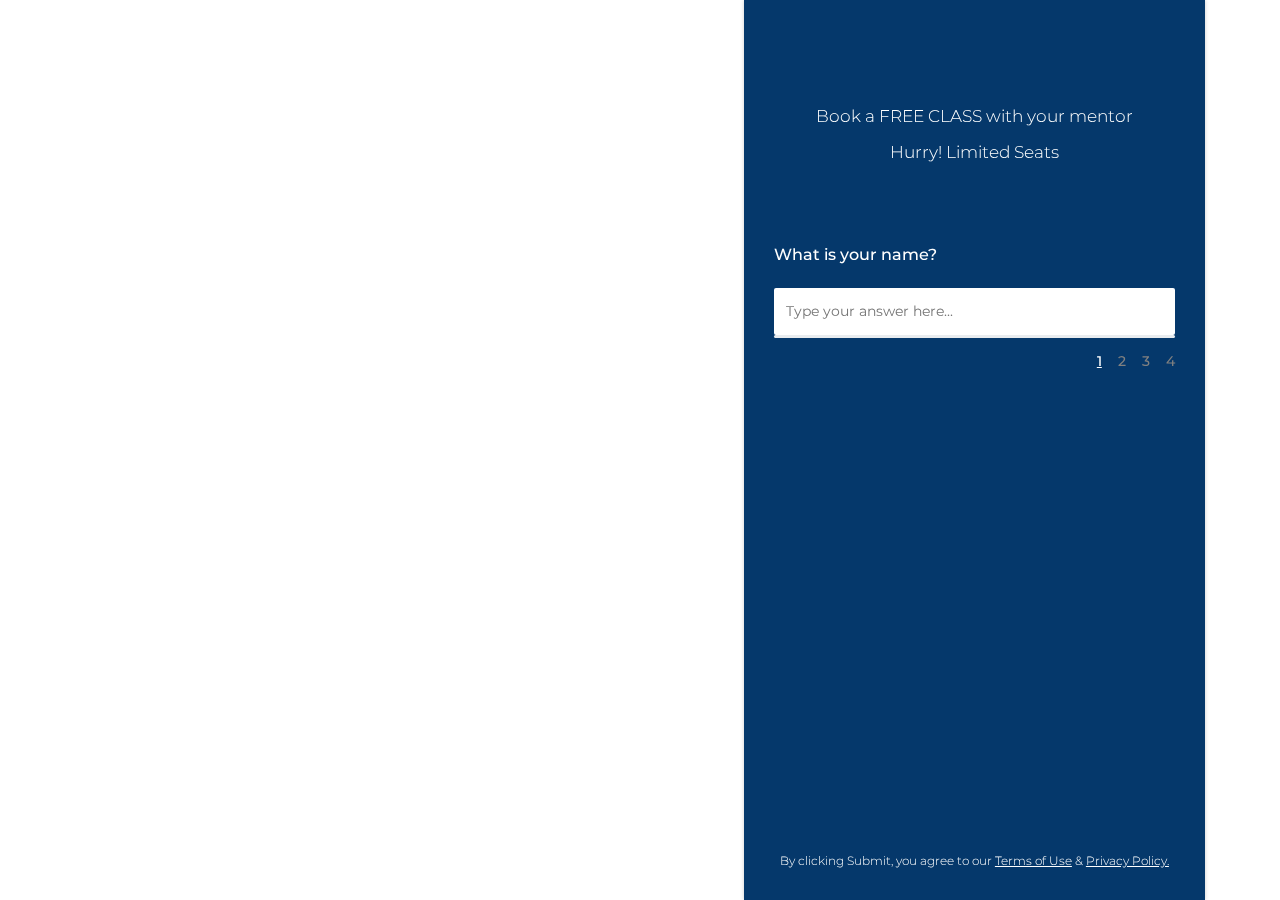
==== commit d77bbc67: "test 1" ====
--- a/form/index.html
+++ b/form/index.html
@@ -17,7 +17,7 @@
    <link rel="stylesheet" href="../asset/css/intlTelInput.css">
    <link rel="stylesheet" href="../asset/css/style.css">
    <link rel="stylesheet" href="../asset/css/owl.carousel.min.css">
-   <link rel="stylesheet" href="../asset/css/custom.css">
+   <link rel="stylesheet" href="../asset/css/custom1.css">
    <link rel="stylesheet" href="../asset/css/responsive.css">
 
    <link rel="apple-touch-icon" href="https://thefluentlife.com/public/static/website/fluent_website/img/favicon.png">
--- a/asset/css/custom1.css
+++ b/asset/css/custom1.css
@@ -0,0 +1,137 @@
+#mobile_quote_bottom_custom{
+    position: fixed;
+    opacity: 0;
+    visibility: hidden;
+    bottom: 0;
+    left: 0;
+    right: 0;
+    width: 100%;
+    background: #fff;
+    padding: 15px 10px;
+}
+#mobile_quote_bottom_custom.show{
+    opacity: 1;
+    visibility: visible;
+}
+#mobile_quote_bottom_custom a{
+    background: #FF7A00;
+    box-shadow: 3px 3px 0px rgba(0, 0, 0, 0.1), inset 3px 3px 0px rgba(0, 0, 0, 0.1);
+    border-radius: 5px;
+    padding: 10px 0px;
+    text-align: center;
+    display: block;
+    color: #fff;
+    position: relative;
+}
+#mobile_quote_bottom_custom a i{
+    position: absolute;
+    top: 50%;
+    right: 20px;
+    transform: translateY(-50%);
+    color: #fff;
+    font-size: 20px;
+}
+#mobile_quote_bottom_custom.hide{
+    display: none !important;
+}
+.bottomText {
+    position: relative !important;
+}
+
+
+.formula_areaContent_slider_item img{
+    width: auto !important;
+    margin: 0 auto;
+    display: table;
+}
+
+.formula_areaContent_slider_item h5 {
+    text-align: left !important;
+    font-size: 26px;
+    color: #393939;
+    line-height: 39px;
+}
+
+#formula_area .formula_areaContent h4 {
+	font-weight: 600 !important;
+	font-size: 30px;
+}
+
+.formula_areaContent h4{
+    position: relative;
+    padding-top: 38px;
+}
+
+#banar_bottom {
+    padding-bottom: 0px !important;
+}
+
+#formula_area .formula_areaContent h4::after {
+    top: 0px !important;
+}
+
+#formula_area .formula_areaContent {
+    padding-top: 40px;
+}
+#form_area2.form_area_2 .type_2_thank_right {
+    width: 80%;
+    margin: 0 auto;
+}
+
+.container3{
+    position: relative;
+}
+.container3 video{
+    min-height: 450px;
+    background: #000;
+    width: 100% !important;
+}
+
+.last_add_banar_top {
+	margin-top: 20px;
+	font-size: 19px;
+	font-weight: 500;
+	color: #212121;
+	width: 90%;
+	line-height: 30px;
+}
+
+.last_add_banar_top span{
+    font-weight: 600;
+}
+#BanarArea .BanarAreaContent h3 {
+    font-weight: 600 !important;
+}
+
+.container3 .info_div_video_top{
+    position: absolute;
+    width: 100%;
+    top: 35%;
+    left: 0;
+    text-align: center;
+    z-index: 9999999999;
+    transform: translateY(-50%);
+}
+.container3 .info_div_video_top h6 {
+	color: #fff;
+	width: 66%;
+	margin: 0 auto;
+	line-height: 25px;
+}
+
+#mobile_video_area{
+    position: relative;
+}
+#mobile_video_area p {
+	position: absolute;
+	top: 9%;
+	left: 50%;
+	transform: translateY(-50%);
+	transform: translateX(-50%);
+	width: 100%;
+	text-align: center;
+	color: #fff;
+	z-index: 9999999999;
+	font-size: 12px;
+	width: 77%;
+}--- a/asset/css/responsive.css
+++ b/asset/css/responsive.css
@@ -1,7 +1,11 @@
 /* XL (laptop) Device :1200px. */
-@media (min-width: 1200px) and (max-width: 1500px) {
-    
-}
+@media (min-width: 576px) and (max-width: 4500px) {
+    #form_area.web_ty_4 .form_areaContainer {
+        min-height: 100vh;
+    }
+}
+
+
 
 /* LG Device :992px. */
 @media (min-width: 992px) and (max-width: 1199px) {
@@ -240,19 +244,39 @@
         text-align: center;
         width: 100%;
     }
-
-
-
-
-
-
-
-
-
-
-
-
-}
-
-
-
+    .formula_areaContent_slider_item h5 {
+        text-align: center !important;
+        font-size: 18px;
+        color: #393939;
+        line-height: 26px;
+        width: 90%;
+        margin: 0 auto;
+            margin-top: 0px;
+        margin-top: 30px;
+    }
+    #formula_area .formula_areaContent h4::after {
+       display: none !important;
+    }
+    .formula_areaContent h4 {
+        padding-top: 0px !important;
+    }
+    #banar_bottom{
+        padding-bottom: 70px !important;
+    }
+    .BanarAreaContent h3{
+        font-weight: 600 !important;
+    }
+    .BanarAreaContent p {
+        font-size: 14px !important;
+        line-height: 24px !important;
+    }
+
+
+
+
+
+
+}
+
+
+
